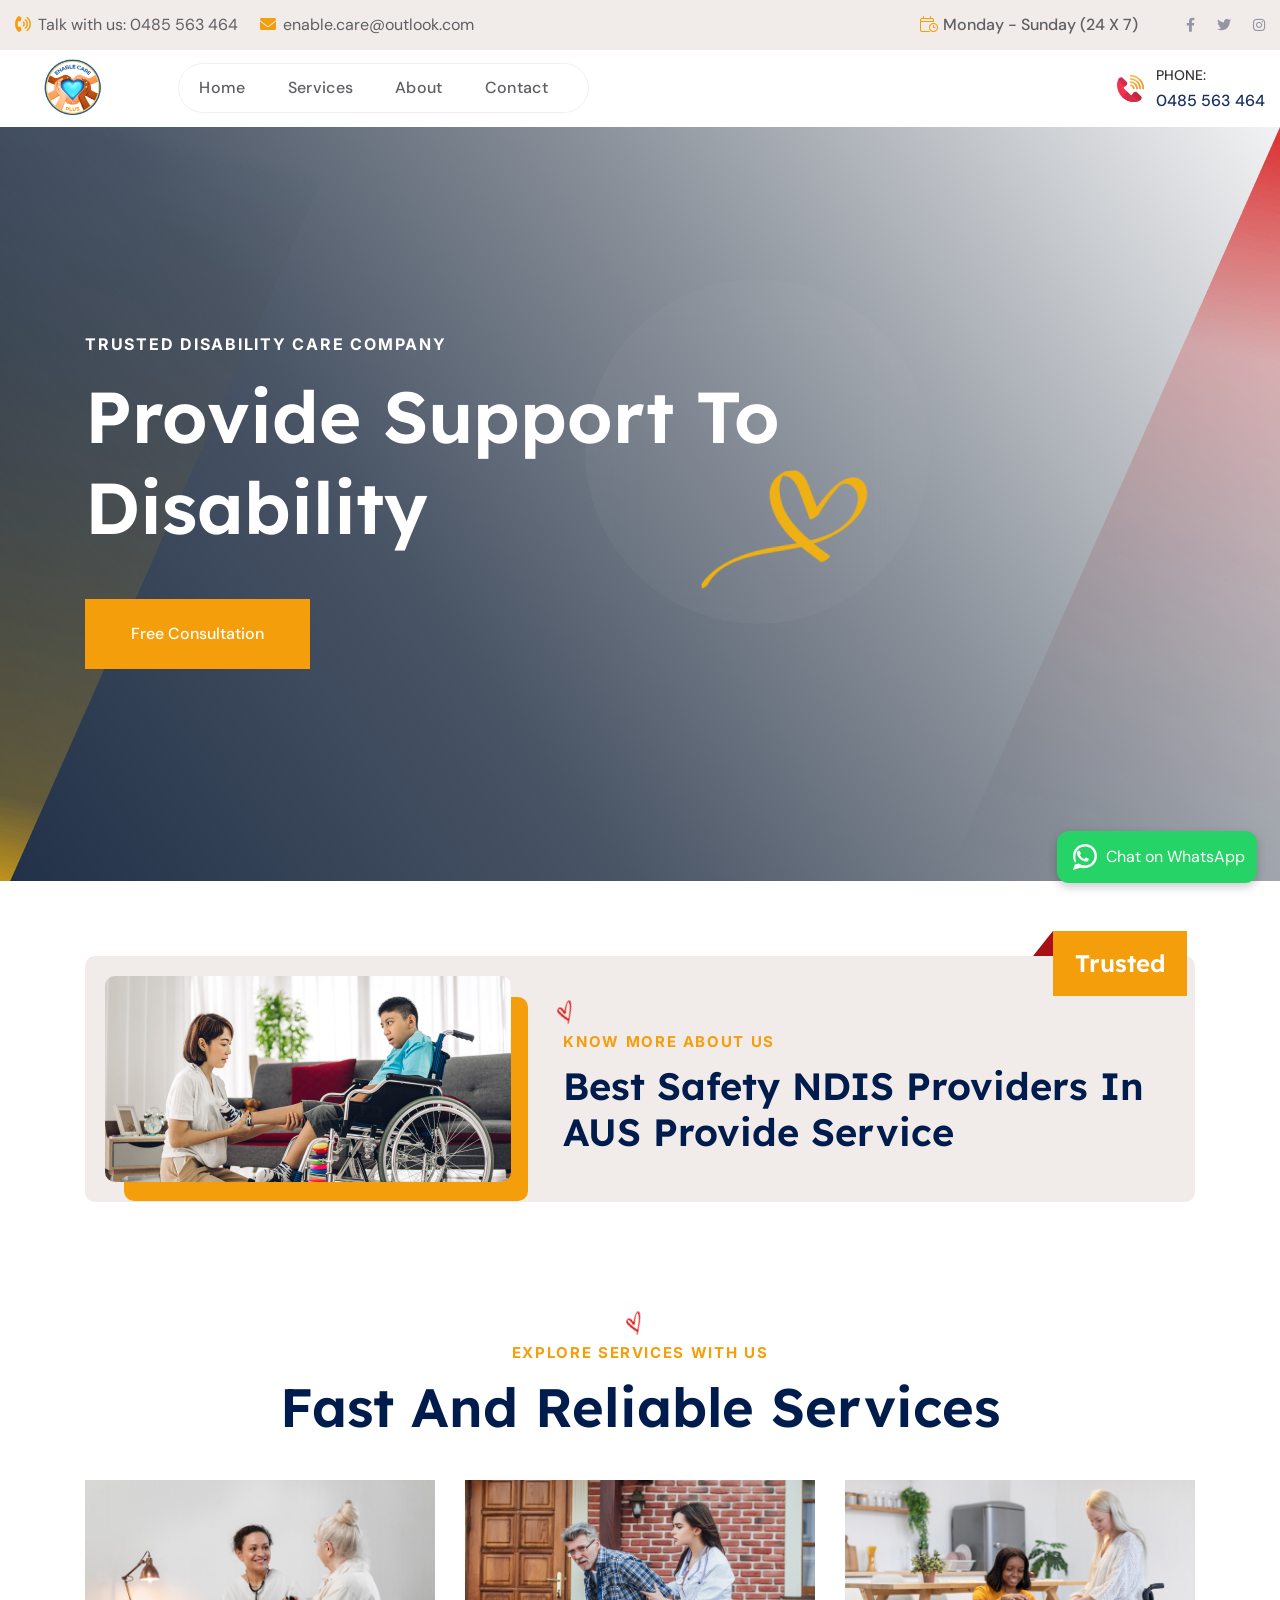
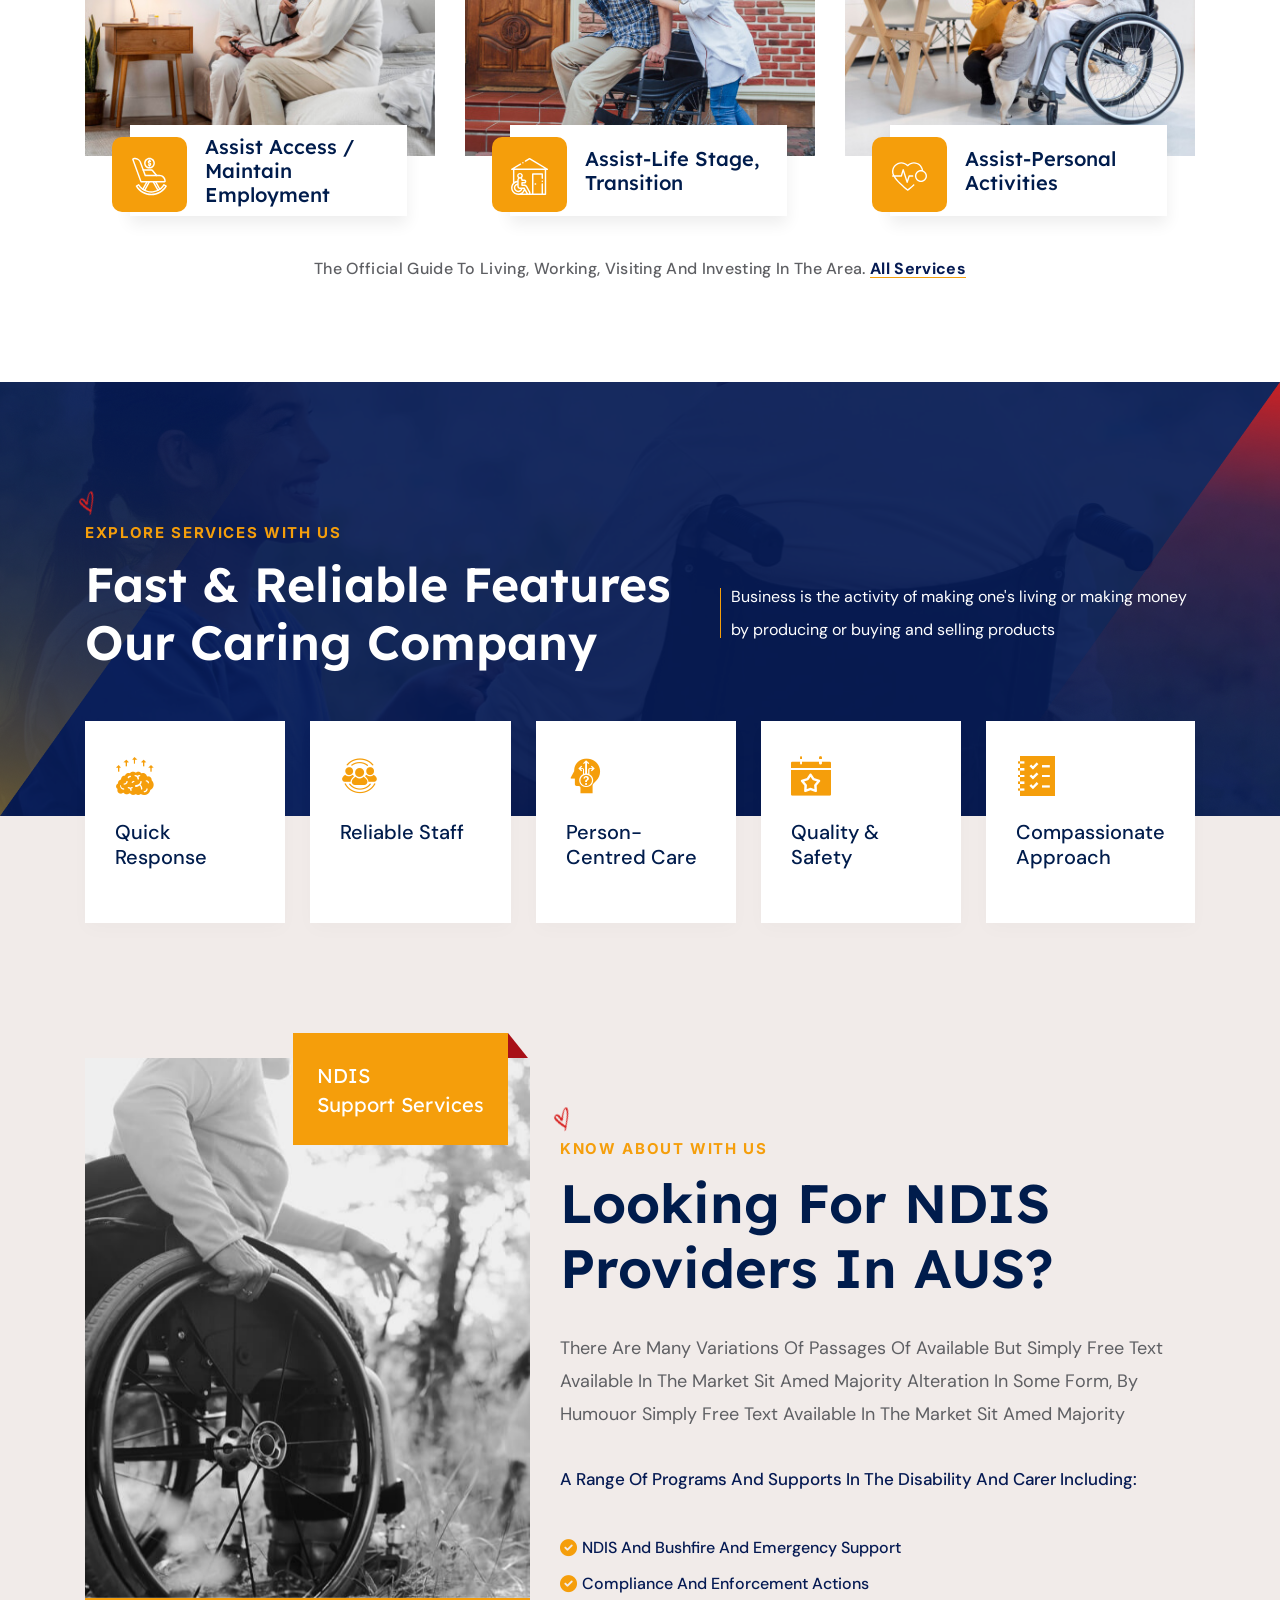
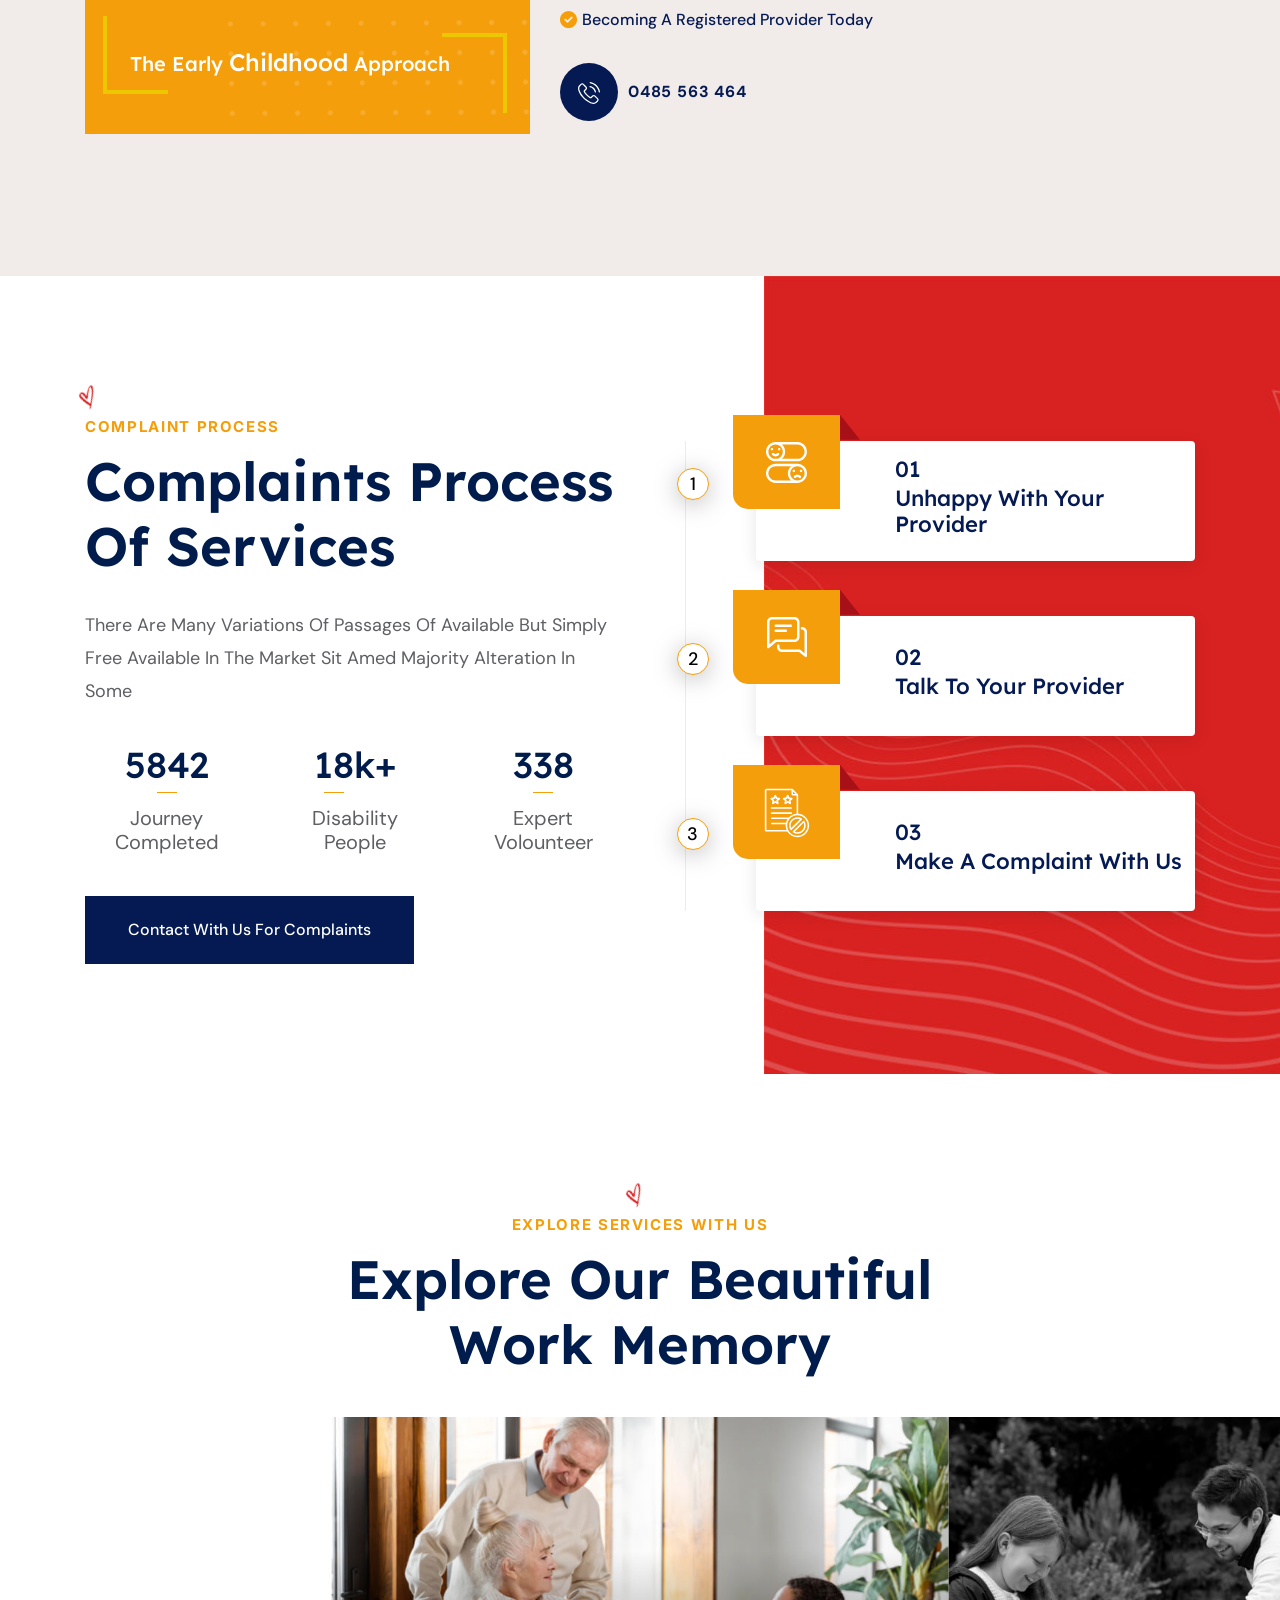
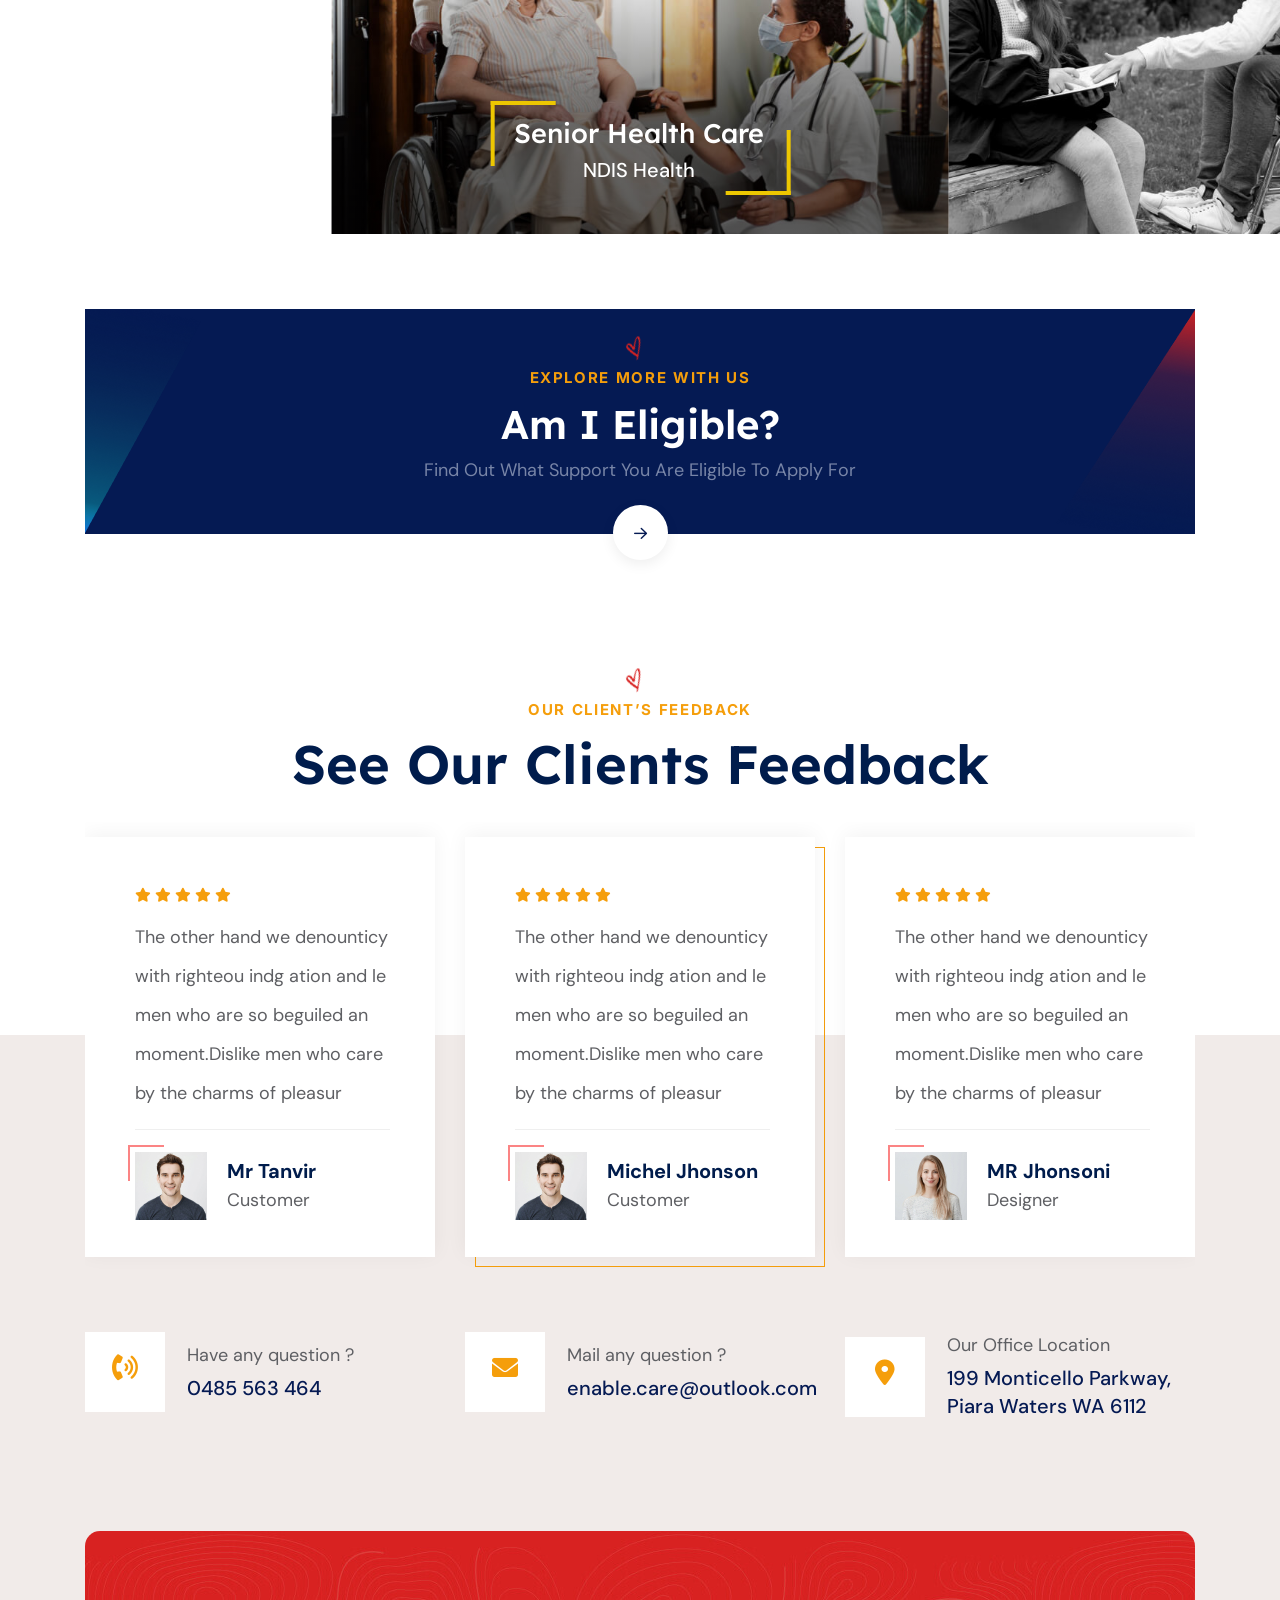
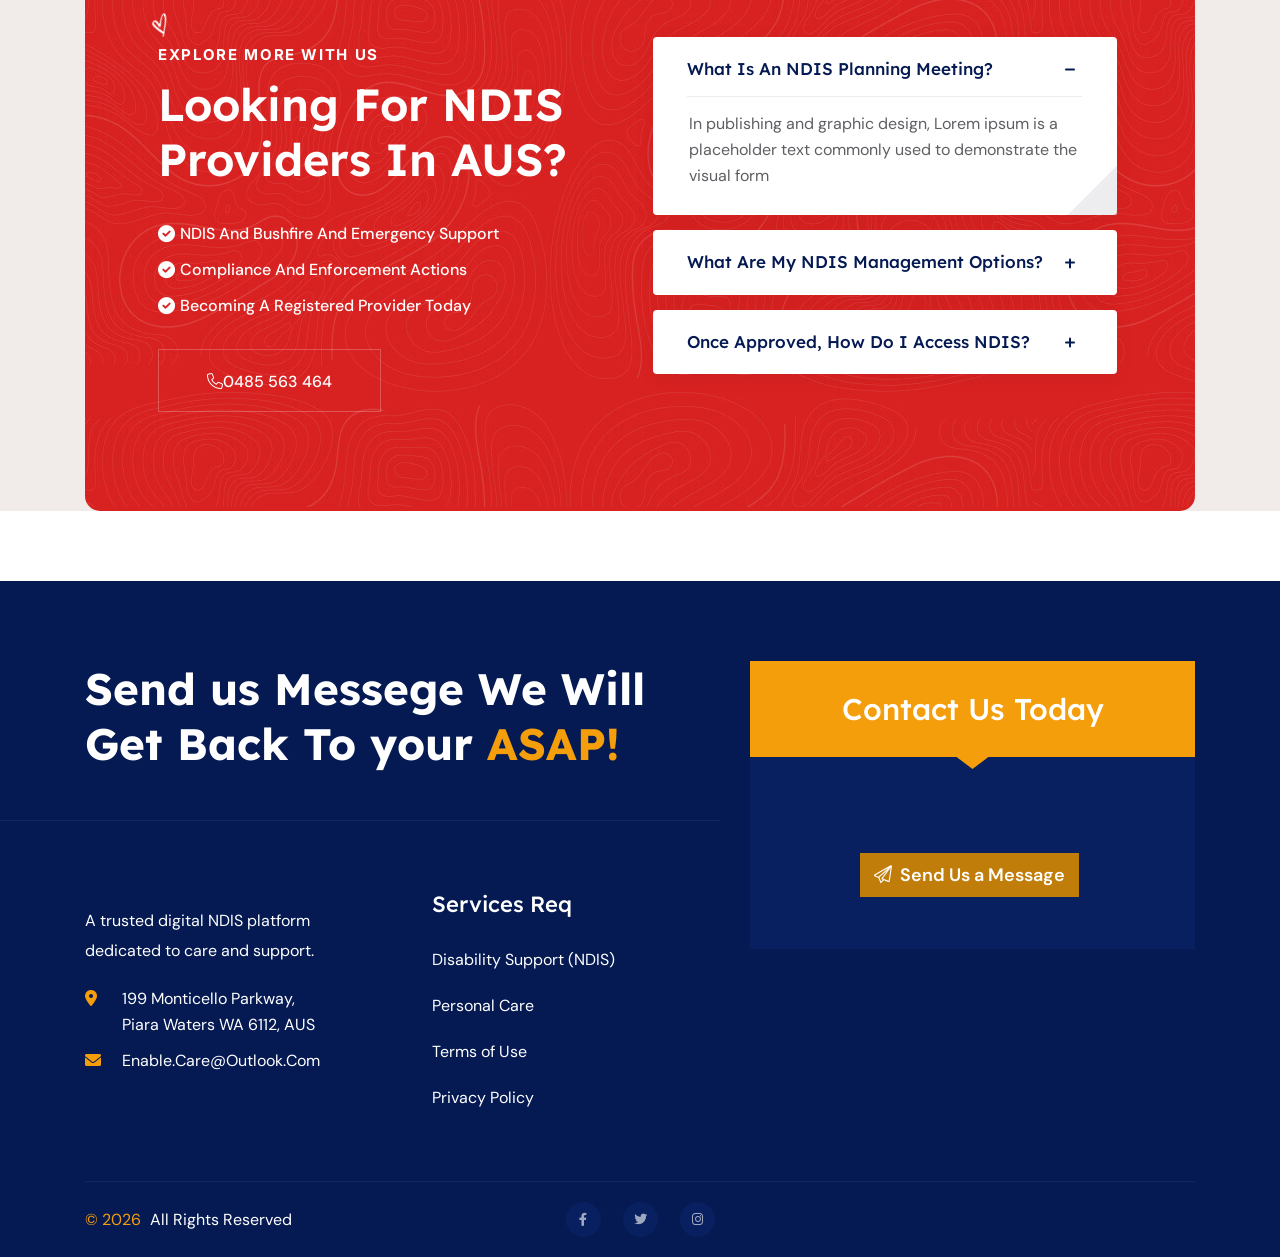
==== index.html @ 8ab4ff0f "files GitHub save/publish first upload" ====
<!DOCTYPE html>
<html class="no-js" lang="zxx">

<head>
   <meta charset="utf-8">
   <meta http-equiv="x-ua-compatible" content="ie=edge">
   <title>EnableCarePlus - NDIS Disability Services</title>
   <meta name="description" content="">
   <meta name="viewport" content="width=device-width, initial-scale=1">

   <!-- Place favicon.ico in the root directory -->
   <link rel="shortcut icon" type="image/x-icon" href="images/">

   <!-- CSS here -->
   <link rel="stylesheet" href="css/bootstrap.min.css">
   <link rel="stylesheet" href="css/animate.css">
   <link rel="stylesheet" href="css/swiper-bundle.css">
   <link rel="stylesheet" href="css/slick.css">
   <link rel="stylesheet" href="css/magnific-popup.css">
   <link rel="stylesheet" href="css/font-awesome-pro.css">
   <link rel="stylesheet" href="css/flaticon_mycollection.css">
   <link rel="stylesheet" href="css/spacing.css">
   <link rel="stylesheet" href="css/main.css">
</head>

<body>

   <!-- pre loader area start -->
   <div id="loading">
      <div id="loading-center">
         <div id="loading-center-absolute">
            <!-- loading content here -->
            <div class="tp-preloader-content">
               <div class="tp-preloader-logo">
                  <div class="tp-preloader-circle">
                     <svg width="190" height="190" viewBox="0 0 380 380" fill="none" xmlns="http://www.w3.org/2000/svg">
                        <circle stroke="#D9D9D9" cx="190" cy="190" r="180" stroke-width="6" stroke-linecap="round">
                        </circle>
                        <circle stroke="red" cx="190" cy="190" r="180" stroke-width="6" stroke-linecap="round"></circle>
                     </svg>
                  </div>
                  <img src="images/logo-refin.png" alt="" width="170px">
               </div>
               <p class="tp-preloader-subtitle">Loading...</p>
            </div>
         </div>
      </div>
   </div>
   <!-- pre loader area end -->

   <!-- back to top start -->
   <div class="back-to-top-wrapper">
      <button id="back_to_top" type="button" class="back-to-top-btn">
         <svg width="12" height="7" viewBox="0 0 12 7" fill="none" xmlns="http://www.w3.org/2000/svg">
            <path d="M11 6L6 1L1 6" stroke="currentColor" stroke-width="1.5" stroke-linecap="round"
               stroke-linejoin="round"></path>
         </svg>
      </button>
   </div>
   <a href="https://wa.me/61485563464" class="whatsapp-float" target="_blank">
      <svg xmlns="http://www.w3.org/2000/svg" viewBox="0 0 32 32" width="32" height="32">
         <path fill="#fff"
            d="M19.11 17.41c-.29-.15-1.72-.85-1.98-.95-.26-.1-.45-.15-.64.15-.19.29-.74.95-.91 1.15-.17.2-.34.22-.63.07-.29-.15-1.23-.45-2.34-1.44-.87-.78-1.45-1.74-1.62-2.03-.17-.29-.02-.45.13-.6.13-.13.29-.34.43-.51.14-.17.19-.29.29-.48.1-.2.05-.37-.02-.52-.07-.15-.64-1.55-.88-2.12-.23-.55-.47-.47-.64-.48h-.55c-.19 0-.5.07-.76.37-.26.29-1 1-1 2.44s1.03 2.83 1.18 3.02c.15.2 2.03 3.1 4.92 4.35.69.3 1.23.48 1.65.61.69.22 1.32.19 1.82.11.56-.08 1.72-.7 1.96-1.38.24-.68.24-1.26.17-1.38-.07-.12-.26-.2-.55-.34z" />
         <path fill="#fff"
            d="M16.01 3C9.38 3 4 8.38 4 15c0 2.65.86 5.1 2.33 7.09L4 29l7.08-2.31A11.93 11.93 0 0 0 16.01 27C22.63 27 28 21.62 28 15S22.63 3 16.01 3zm0 21.5c-2.14 0-4.12-.64-5.78-1.74l-.41-.26-4.2 1.37 1.37-4.09-.27-.42A9.44 9.44 0 0 1 6.5 15c0-5.24 4.27-9.5 9.51-9.5S25.5 9.76 25.5 15s-4.27 9.5-9.49 9.5z" />
      </svg> <span>Chat on WhatsApp</span>
   </a>
   <!-- back to top end -->


   <!-- header area start -->
   <header>
      <div class="tp-header-area tp-header-border">
         <div class="tp-header-top theme-bg-2 d-none d-lg-block">
            <div class="container container-large">
               <div class="row">
                  <div class="col-lg-6">
                     <div class="tp-header-top-content">
                        <span><i class="fa-solid fa-phone-volume"></i> Talk with us: <a href="tel:+61485563464">0485 563
                              464</a></span>
                        <span><i class="fa-sharp fa-solid fa-envelope"></i> <a
                              href="mailto:enable.care@outlook.com">enable.care@outlook.com</a></span>
                     </div>
                  </div>
                  <div class="col-lg-6">
                     <div class="tp-header-top-info d-flex align-items-center justify-content-xl-end">
                        <span><i class="fa-sharp fa-light fa-calendar-clock"></i> Monday - Sunday (24 X 7)</span>
                        <div class="tp-header-top-social">
                           <a href="https://www.facebook.com/share/1Cgq3Nra92/?mibextid=wwXIfr" target="_blank"><i
                                 class="fa-brands fa-facebook-f"></i></a>
                           <a href="#"><i class="fa-brands fa-twitter"></i></a>
                           <a href="#"><i class="fa-brands fa-instagram"></i></a>
                        </div>
                     </div>
                  </div>
               </div>
            </div>
         </div>
         <div id="header-sticky" class="tp-header-bottom white-bg tp-header-height">
            <div class="container container-large">
               <div class="tp-header-box">
                  <div class="row align-items-center">
                     <div class="col-xl-2 col-lg-4 col-md-3 col-8">
                        <div class="logo">
                           <a href="#home">
                              <img data-width="115" src="images/logo-refin.png" alt="">
                           </a>
                        </div>
                     </div>
                     <div class="col-xl-10 col-lg-8 col-md-9 col-4">
                        <div
                           class="tp-header-main d-flex align-items-center justify-content-xl-between justify-content-end">
                           <div class="main-menu d-none d-xl-block">
                              <nav id="mobile-menu" class="tp-main-menu-content">
                                 <ul>
                                    <li class="has-dropdown tp-header-box"><a href="#home">Home</a>
                                    </li>
                                    <li class="has-dropdown">
                                       <a href="service-details.html">Services</a>
                                    </li>
                                    <li class="has-dropdown">
                                       <a href="#about-section">About</a>
                                    </li>
                                    <li><a href="contact.html">Contact</a></li>
                                 </ul>
                              </nav>
                           </div>
                           <div class="d-none d-md-block">
                              <div class="tp-header-right d-flex align-items-center justify-content-end">
                                 <div class="tp-header-call d-flex align-items-center">
                                    <div class="tp-header-call-icon">
                                       <span><img src="images/phone-2.svg" alt=""></span>
                                    </div>
                                    <div class="tp-header-call-content">
                                       <span>Phone:</span>
                                       <a href="tel:+61485563464">0485 563 464</a>
                                    </div>
                                 </div>
                              </div>
                           </div>
                           <div class="offcanvas-btn d-xl-none ml-30">
                              <button class="offcanvas-open-btn"><i class="fa-solid fa-bars"></i></button>
                           </div>
                        </div>
                     </div>
                  </div>
               </div>
            </div>
         </div>
      </div>
   </header>
   <!-- header area end -->

   <!-- offcanvas area start -->
   <div class="offcanvas__area">
      <div class="offcanvas__wrapper">
         <div class="offcanvas__close">
            <button class="offcanvas__close-btn offcanvas-close-btn">
               <svg width="12" height="12" viewBox="0 0 12 12" fill="none" xmlns="http://www.w3.org/2000/svg">
                  <path d="M11 1L1 11" stroke="currentColor" stroke-width="1.5" stroke-linecap="round"
                     stroke-linejoin="round"></path>
                  <path d="M1 1L11 11" stroke="currentColor" stroke-width="1.5" stroke-linecap="round"
                     stroke-linejoin="round"></path>
               </svg>
            </button>
         </div>
         <div class="offcanvas__content">
            <div class="offcanvas__top mb-70 d-flex justify-content-between align-items-center">
               <div class="offcanvas__logo logo">
                  <a href="index.html">
                     <img src="images/logo.png" alt="logo">
                  </a>
               </div>
            </div>
            <div class="tp-main-menu-mobile"></div>
            <div class="offcanvas__btn">
               <a href="contact.html" class="tp-btn">Getting Started <i class="fa-regular fa-chevron-right"></i></a>
            </div>
            <div class="side-info-contact">
               <span>we are here</span>
               <p>1489 Langley Ave <br> Grand Forks Afb, North.</p>
            </div>
            <div class="side-info-social">
               <a href="https://www.facebook.com/share/1Cgq3Nra92/?mibextid=wwXIfr" target="_blank"><i
                     class="fa-brands fa-facebook-f"></i></a>
               <a href="#"><i class="fa-brands fa-twitter"></i></a>
               <a href="#"><i class="fa-brands fa-instagram"></i></a>
            </div>
         </div>
      </div>
   </div>
   <div class="body-overlay"></div>
   <!-- offcanvas area end -->


   <main>

      <!-- slider area start -->
      <section class="slider-area" id="home">
         <div class="swiper-container">
            <div class="tp-slider-active">
               <div class="swiper-wrapper">
                  <div class="swiper-slide tp-slider-item">
                     <div class="tp-slider-bg" data-background="assets/img/slider/slider-bg-1.jpg"></div>
                     <div class="container">
                        <div class="row">
                           <div class="col-xxl-7 col-xl-9">
                              <div class="tp-slider-wrap">
                                 <span class="tp-slider-sub-title">Trusted Disability Care company</span>
                                 <h4 class="tp-slider-title">Provide support to disability</h4>
                                 <div class="tp-slider-btn">
                                    <a class="tp-btn-2" href="contact.html">Free Consultation</a>
                                 </div>
                                 <div class="tp-slider-shape-blur"></div>
                                 <div class="tp-slider-shape-3">
                                    <img src="images/slider-1-shape-1.png" alt="">
                                 </div>
                              </div>
                           </div>
                        </div>
                     </div>
                     <div class="tp-slider-shape">
                        <div class="tp-slider-shape-1"><img src="images/slider-shape-1.png" alt="shape"></div>
                        <div class="tp-slider-shape-2"><img src="images/slider-shape-2.png" alt="shape"></div>
                     </div>
                  </div>
                  <div class="swiper-slide tp-slider-item">
                     <div class="tp-slider-bg" data-background="assets/img/slider/slider-bg-2.jpg"></div>
                     <div class="container">
                        <div class="row">
                           <div class="col-xxl-7 col-xl-9">
                              <div class="tp-slider-wrap">
                                 <span class="tp-slider-sub-title">Trusted Disability Care company</span>
                                 <h4 class="tp-slider-title">Empower People with Disability</h4>
                                 <div class="tp-slider-btn">
                                    <a class="tp-btn-2" href="contact.html">Free Consultation</a>
                                 </div>
                                 <div class="tp-slider-shape-blur"></div>
                                 <div class="tp-slider-shape-3">
                                    <img src="images/slider-1-shape-1.png" alt="">
                                 </div>
                              </div>
                           </div>
                        </div>
                     </div>
                     <div class="tp-slider-shape">
                        <div class="tp-slider-shape-1"><img src="images/slider-shape-1.png" alt="shape"></div>
                        <div class="tp-slider-shape-2"><img src="images/slider-shape-2.png" alt="shape"></div>
                     </div>
                  </div>
                  <div class="swiper-slide tp-slider-item">
                     <div class="tp-slider-bg" data-background="assets/img/slider/slider-bg-3.jpg"></div>
                     <div class="container">
                        <div class="row">
                           <div class="col-xxl-7 col-xl-9">
                              <div class="tp-slider-wrap">
                                 <span class="tp-slider-sub-title">Trusted Disability Care company</span>
                                 <h4 class="tp-slider-title">Build inclusive community</h4>
                                 <div class="tp-slider-btn">
                                    <a class="tp-btn-2" href="contact.html">Free Consultation</a>
                                 </div>
                                 <div class="tp-slider-shape-blur"></div>
                                 <div class="tp-slider-shape-3">
                                    <img src="images/slider-1-shape-1.png" alt="">
                                 </div>
                              </div>
                           </div>
                        </div>
                     </div>
                     <div class="tp-slider-shape">
                        <div class="tp-slider-shape-1"><img src="images/slider-shape-1.png" alt="shape"></div>
                        <div class="tp-slider-shape-2"><img src="images/slider-shape-2.png" alt="shape"></div>
                     </div>
                  </div>
               </div>
            </div>
         </div>
      </section>
      <!-- slider area end -->

      <!-- intro-area-start -->
      <section class="intro-area pt-75">
         <div class="container">
            <div class="tp-intro-bg">
               <div class="row align-items-center">
                  <div class="col-lg-5">
                     <div class="tp-intro-thumb">
                        <img src="images/video-thumb-1.jpg" alt="video-thumb">
                        <span></span>
                     </div>
                  </div>
                  <div class="col-lg-7">
                     <div class="tp-intro-wrap">
                        <div class="tp-section fs-38">
                           <span><img src="images/section-shape-1.svg" alt=""></span>
                           <h5 class="tp-section-subtitle">Know More about us</h5>
                           <h3 class="tp-section-title">Best Safety NDIS Providers in AUS provide service</h3>
                        </div>
                     </div>
                  </div>
               </div>
               <div class="tp-intro-child">
                  <!-- <h5 class="tp-intro-child-count">
                        <span data-purecounter-duration="1" data-purecounter-end="1" class="purecounter"></span>K+
                     </h5> -->
                  <p>Trusted</p>
               </div>
            </div>
         </div>
      </section>
      <!-- intro-area-end -->

      <!-- services-area-start -->
      <section class="services-area pt-110">
         <div class="container">
            <div class="row">
               <div class="col-lg-12">
                  <div class="tp-section text-center mb-40">
                     <span><img src="images/section-shape-1.svg" alt=""></span>
                     <h5 class="tp-section-subtitle">explore services with us</h5>
                     <h3 class="tp-section-title">Fast and reliable services</h3>
                  </div>
               </div>
            </div>
            <div class="row">
               <div class="col-lg-4 col-md-6">
                  <div class="tp-services-item mb-40">
                     <div class="tp-services-thumb">
                        <img src="images/services-thumb-1.jpg" alt="">
                     </div>
                     <div class="tp-services-info-hover d-flex">
                        <div class="tp-services-icon">
                           <span><img src="images/services-icon-1.svg" alt="services-icon"></span>
                        </div>
                        <div class="tp-services-content">
                           <h5 class="tp-services-title"><a href="service-details.html">Assist Access / Maintain
                                 Employment</a></h5>
                           <p>We support participants in preparing for, finding, and maintaining employment.</p>
                           <a class="tp-services-btn" href="service-details.html">Explore More <i
                                 class="fa-regular fa-arrow-right-long"></i></a>
                        </div>
                     </div>
                     <div class="tp-services-info d-flex align-items-center">
                        <div class="tp-services-icon">
                           <span><img src="images/services-icon-1.svg" alt="services-icon"></span>
                        </div>
                        <h5 class="tp-services-title"><a href="service-details.html">Assist Access / Maintain
                              Employment</a></h5>
                     </div>
                  </div>
               </div>
               <div class="col-lg-4 col-md-6">
                  <div class="tp-services-item mb-40">
                     <div class="tp-services-thumb">
                        <img src="images/services-thumb-2.jpg" alt="">
                     </div>
                     <div class="tp-services-info d-flex align-items-center">
                        <div class="tp-services-icon">
                           <span><img src="images/services-icon-2.svg" alt="services-icon"></span>
                        </div>
                        <h5 class="tp-services-title"><a href="service-details.html">Assist-Life Stage, Transition</a>
                        </h5>
                     </div>
                     <div class="tp-services-info-hover d-flex">
                        <div class="tp-services-icon">
                           <span><img src="images/services-icon-2.svg" alt="services-icon"></span>
                        </div>
                        <div class="tp-services-content">
                           <h5 class="tp-services-title"><a href="service-details.html">Assist-Life Stage,
                                 Transition</a></h5>
                           <p>We provide guidance and practical assistance during major life transitions.</p>
                           <a class="tp-services-btn" href="service-details.html">Explore More <i
                                 class="fa-regular fa-arrow-right-long"></i></a>
                        </div>
                     </div>
                  </div>
               </div>
               <div class="col-lg-4 col-md-6">
                  <div class="tp-services-item mb-40">
                     <div class="tp-services-thumb">
                        <img src="images/services-thumb-3.jpg" alt="">
                     </div>
                     <div class="tp-services-info d-flex align-items-center">
                        <div class="tp-services-icon">
                           <span><img src="images/services-icon-3.svg" alt="services-icon"></span>
                        </div>
                        <h5 class="tp-services-title"><a href="service-details.html">Assist-Personal Activities</a></h5>
                     </div>
                     <div class="tp-services-info-hover d-flex">
                        <div class="tp-services-icon">
                           <span><img src="images/services-icon-3.svg" alt="services-icon"></span>
                        </div>
                        <div class="tp-services-content">
                           <h5 class="tp-services-title"><a href="service-details.html">Assist-Personal Activities</a>
                           </h5>
                           <p>Our team supports daily personal care needs including hygiene, mobility, dressing</p>
                           <a class="tp-services-btn" href="service-details.html">Explore More <i
                                 class="fa-regular fa-arrow-right-long"></i></a>
                        </div>
                     </div>
                  </div>
               </div>
            </div>
            <div class="row">
               <div class="col-lg-12">
                  <div class="tp-services-all text-center pt-60">
                     <span>The official guide to living, Working, visiting and investing in the area. <a
                           href="service-details.html"> All Services</a></span>
                  </div>
               </div>
            </div>
         </div>
      </section>
      <!-- services-area-end -->

      <!-- feature-area-start -->
      <section class="feature-area tp-feature-bg mt-100" data-background="assets/img/bg/feature-bg-1.jpg">
         <div class="container">
            <div class="row align-items-center">
               <div class="col-lg-7">
                  <div class="tp-section fs-48">
                     <span><img src="images/section-shape-1.svg" alt=""></span>
                     <h5 class="tp-section-subtitle">explore services with us</h5>
                     <h3 class="tp-section-title">Fast & reliable Features Our Caring Company</h3>
                  </div>
               </div>
               <div class="col-lg-5">
                  <div class="tp-section fs-48">
                     <p>Business is the activity of making one's living or making money by producing or buying and
                        selling products</p>
                  </div>
               </div>
            </div>
         </div>
         <div class="tp-feature-shape">
            <div class="tp-feature-shape-1"><span><img src="images/feature-shape-1.png" alt="feature-shape"></span>
            </div>
            <div class="tp-feature-shape-2"><span><img src="images/feature-shape-2.png" alt="feature-shape"></span>
            </div>
         </div>
      </section>
      <!-- feature-area-end -->

      <!-- services-area-start -->
      <section class="services-area theme-bg-2">
         <div class="container">
            <div class="row">
               <div class="col-lg-12">
                  <div class="tp-services-wrap">
                     <div class="tp-services-item-box mb-30">
                        <div class="tp-services-item-box-icon">
                           <span><i class="flaticon-intelligence"></i></span>
                        </div>
                        <h4 class="tp-services-item-box-title"><a href="service-details.html">Quick Response</a></h4>
                        <div class="tp-services-item-box-content">
                           <p>We provide timely support without delays.</p>
                           <a href="service-details.html" class="services-link-btn">Learn More <i
                                 class="fa-regular fa-arrow-right-long"></i></a>
                        </div>
                     </div>
                     <div class="tp-services-item-box mb-30">
                        <div class="tp-services-item-box-icon">
                           <span><i class="flaticon-community"></i></span>
                        </div>
                        <h4 class="tp-services-item-box-title"><a href="service-details.html">Reliable Staff </a></h4>
                        <div class="tp-services-item-box-content">
                           <p>Consistent, trained, and dependable care professionals.</p>
                           <a href="service-details.html" class="services-link-btn">Learn More <i
                                 class="fa-regular fa-arrow-right-long"></i></a>
                        </div>
                     </div>
                     <div class="tp-services-item-box mb-30">
                        <div class="tp-services-item-box-icon">
                           <span><i class="flaticon-uncertainty"></i></span>
                        </div>
                        <h4 class="tp-services-item-box-title"><a href="service-details.html">Person-Centred Care</a>
                        </h4>
                        <div class="tp-services-item-box-content">
                           <p>Support tailored to individual goals and needs.</p>
                           <a href="service-details.html" class="services-link-btn">Learn More <i
                                 class="fa-regular fa-arrow-right-long"></i></a>
                        </div>
                     </div>
                     <div class="tp-services-item-box mb-30">
                        <div class="tp-services-item-box-icon">
                           <span><i class="flaticon-star"></i></span>
                        </div>
                        <h4 class="tp-services-item-box-title"><a href="service-details.html">Quality & Safety</a></h4>
                        <div class="tp-services-item-box-content">
                           <p>We follow strict NDIS standards for safe service delivery.</p>
                           <a href="service-details.html" class="services-link-btn">Learn More <i
                                 class="fa-regular fa-arrow-right-long"></i></a>
                        </div>
                     </div>
                     <div class="tp-services-item-box mb-30">
                        <div class="tp-services-item-box-icon">
                           <span><i class="flaticon-planning"></i></span>
                        </div>
                        <h4 class="tp-services-item-box-title"><a href="service-details.html">Compassionate Approach</a>
                        </h4>
                        <div class="tp-services-item-box-content">
                           <p>Respectful, caring, and supportive at every step.</p>
                           <a href="service-details.html" class="services-link-btn">Learn More <i
                                 class="fa-regular fa-arrow-right-long"></i></a>
                        </div>
                     </div>
                  </div>
               </div>
            </div>
         </div>
      </section>
      <!-- services-area-end -->

      <!-- about-area-start -->
      <section class="about-area theme-bg-2 pt-105 pb-85" id="about-section">
         <div class="container">
            <div class="row">
               <div class="col-xl-5 col-lg-6">
                  <div class="tp-about-wrap mr-30 mb-50">
                     <div class="tp-about-thumb">
                        <img src="images/about-thumb-1.jpg" alt="">
                     </div>
                     <!-- <div class="tp-about-since text-center">
                           <span>Supporting You</span>
                           <p>NDIS Support Approach</p>
                        </div> -->
                     <div class="tp-about-counter tp-intro-child">
                        <!-- <h5 class="tp-intro-child-count">
                              <span data-purecounter-duration="1" data-purecounter-end="20" class="purecounter"></span>K+
                           </h5> -->
                        <p>NDIS <br> Support Services</p>
                     </div>
                     <div class="tp-about-approch">
                        <h4 class="tp-about-approch-title">The early <span>childhood</span> approach</h4>
                        <span class="tp-line-1"></span>
                        <span class="tp-line-2"></span>
                        <div class="tp-about-approch-dot">
                           <img src="images/about-dot-shape.png" alt="">
                        </div>
                     </div>
                  </div>
               </div>
               <div class="col-xl-7 col-lg-6">
                  <div class="tp-about-wrapper ml-65 mt-20 mb-50">
                     <div class="tp-section mb-35">
                        <span><img src="images/section-shape-1.svg" alt=""></span>
                        <h5 class="tp-section-subtitle">Know About with us</h5>
                        <h3 class="tp-section-title pb-30">Looking for NDIS Providers in AUS?</h3>
                        <p>There are many variations of passages of available but simply free text available in the
                           market sit amed majority alteration in some form, by humouor simply free text available in
                           the market sit amed majority</p>
                     </div>
                     <div class="tp-about-list mb-30">
                        <span class="tp-about-list-title">a range of programs and supports in the disability and carer
                           including:</span>
                        <ul>
                           <li><i class="fa-solid fa-circle-check"></i> NDIS and bushfire and emergency support</li>
                           <li><i class="fa-solid fa-circle-check"></i> Compliance and Enforcement actions</li>
                           <li><i class="fa-solid fa-circle-check"></i> Becoming a registered provider Today</li>
                        </ul>
                     </div>
                     <div class="tp-about-contact d-flex align-items-center">
                        <div class="tp-about-contact-call mr-60 mb-20">
                           <span><img src="images/phone.svg" alt="phone-icon"></span>
                           <a href="tel:+61485563464"> 0485 563 464</a>
                        </div>
                     </div>
                  </div>
               </div>
            </div>
         </div>
      </section>
      <!-- about-area-end -->

      <!-- process-area-start -->
      <section class="tp-process-area tp-process-relative pt-110 pb-60">
         <div class="tp-process-bg" data-background="assets/img/bg/process-bg-1.jpg"></div>
         <div class="container">
            <div class="row">
               <div class="col-lg-6">
                  <div class="tp-process-wrap mb-50">
                     <div class="tp-section mb-35">
                        <span><img src="images/section-shape-1.svg" alt=""></span>
                        <h5 class="tp-section-subtitle">Complaint process</h5>
                        <h3 class="tp-section-title pb-30">Complaints Process of Services</h3>
                        <p>There are many variations of passages of available but simply free available in the market
                           sit amed majority alteration in some</p>
                     </div>
                     <div class="tp-process-counter">
                        <div class="tp-process-counter-item mb-30">
                           <h4 class="tp-process-counter-title">
                              <span data-purecounter-duration="1" data-purecounter-end="6420"
                                 class="purecounter"></span>
                              <i>Journey <br> Completed</i>
                           </h4>
                        </div>
                        <div class="tp-process-counter-item mb-30">
                           <h5 class="tp-process-counter-title">
                              <span data-purecounter-duration="1" data-purecounter-end="20"
                                 class="purecounter"></span>k+
                              <i>Disability <br> People</i>
                           </h5>
                        </div>
                        <div class="tp-process-counter-item mb-30">
                           <h5 class="tp-process-counter-title">
                              <span data-purecounter-duration="1" data-purecounter-end="380" class="purecounter"></span>
                              <i>Expert <br> Volounteer</i>
                           </h5>
                        </div>
                     </div>
                     <div class="tp-process-btn">
                        <a class="tp-btn-3" href="contact.html">Contact With Us For Complaints</a>
                     </div>
                  </div>
               </div>
               <div class="col-lg-6">
                  <div class="tp-process-wrapper ml-30 mt-55">
                     <div class="tp-process-item d-flex align-items-center mb-55">
                        <div class="tp-process-icon">
                           <img src="images/process-icon-1.svg" alt="">
                        </div>
                        <div class="tp-process-content">
                           <span>01</span>
                           <h5 class="tp-process-title">Unhappy With your provider</h5>
                        </div>
                        <div class="tp-process-count">
                           <span>1</span>
                        </div>
                     </div>
                     <div class="tp-process-item d-flex align-items-center mb-55">
                        <div class="tp-process-icon">
                           <img src="images/process-icon-2.svg" alt="">
                        </div>
                        <div class="tp-process-content">
                           <span>02</span>
                           <h5 class="tp-process-title">Talk to your provider</h5>
                        </div>
                        <div class="tp-process-count">
                           <span>2</span>
                        </div>
                     </div>
                     <div class="tp-process-item d-flex align-items-center mb-55">
                        <div class="tp-process-icon">
                           <img src="images/process-icon-3.svg" alt="">
                        </div>
                        <div class="tp-process-content">
                           <span>03</span>
                           <h5 class="tp-process-title">Make a complaint with us</h5>
                        </div>
                        <div class="tp-process-count">
                           <span>3</span>
                        </div>
                     </div>
                  </div>
               </div>
            </div>
         </div>
      </section>
      <!-- process-area-end -->

      <!-- project-area-start -->
      <section class="project-area tp-project-wrap fix">
         <div class="container">
            <div class="row">
               <div class="col-lg-12">
                  <div class="tp-section text-center mb-40">
                     <span><img src="images/section-shape-1.svg" alt=""></span>
                     <h5 class="tp-section-subtitle">explore services with us</h5>
                     <h3 class="tp-section-title">Explore Our Beautiful <br>
                        Work Memory</h3>
                  </div>
               </div>
            </div>
         </div>
         <div class="container-fluid">
            <div class="row">
               <div class="col-12">
                  <div class="tp-project-wrappper">
                     <div class="swiper-container tp-project-active">
                        <div class="swiper-wrapper">
                           <div class="swiper-slide">
                              <div class="tp-project-item">
                                 <div class="tp-project-thumb">
                                    <img src="images/project-thumb-1.jpg" alt="">
                                 </div>
                                 <div class="tp-project-details">
                                    <a href="project-details.html">View Project</a>
                                 </div>
                                 <div class="tp-project-content text-center">
                                    <div class="tp-project-title-line">
                                       <h4 class="tp-project-title"><a href="project-details.html">Senior Health
                                             Care</a></h4>
                                    </div>
                                    <span>NDIS Health</span>
                                 </div>
                              </div>
                           </div>
                           <div class="swiper-slide">
                              <div class="tp-project-item">
                                 <div class="tp-project-thumb">
                                    <img src="images/project-thumb-2.jpg" alt="">
                                 </div>
                                 <div class="tp-project-details">
                                    <a href="project-details.html">View Project</a>
                                 </div>
                                 <div class="tp-project-content text-center">
                                    <div class="tp-project-title-line">
                                       <h4 class="tp-project-title"><a href="project-details.html">Senior Health Care
                                             Respon</a></h4>
                                    </div>
                                    <span>NDIS Health</span>
                                 </div>
                              </div>
                           </div>
                           <div class="swiper-slide">
                              <div class="tp-project-item">
                                 <div class="tp-project-thumb">
                                    <img src="images/project-thumb-3.jpg" alt="">
                                 </div>
                                 <div class="tp-project-details">
                                    <a href="project-details.html">View Project</a>
                                 </div>
                                 <div class="tp-project-content text-center">
                                    <div class="tp-project-title-line">
                                       <h4 class="tp-project-title"><a href="project-details.html">Senior Health
                                             Care</a></h4>
                                    </div>
                                    <span>NDIS Health</span>
                                 </div>
                              </div>
                           </div>
                        </div>
                     </div>
                     <div class="tp-project-shape">
                        <div class="tp-project-shape-1">
                           <img src="images/project-1-shape-1.png" alt="">
                        </div>
                        <div class="tp-project-shape-2">
                           <img src="images/project-1-shape-2.png" alt="">
                        </div>
                     </div>
                  </div>
               </div>
            </div>
         </div>
      </section>
      <!-- project-area-end -->

      <!-- eligible-area-start -->
      <section class="eligible-area mt-75 ">
         <div class="container">
            <div class="row">
               <div class="col-lg-12">
                  <div class="tp-eligible-item text-center mb-40">
                     <div class="tp-section text-center fs-40">
                        <span><img src="images/section-shape-1.svg" alt=""></span>
                        <h5 class="tp-section-subtitle">explore more with us</h5>
                        <h3 class="tp-section-title pb-5">Am i Eligible?</h3>
                        <p>Find out what support you are eligible to apply for</p>
                     </div>
                     <div class="tp-eligible-btn">
                        <a href="contact.html"><i class="fa-regular fa-arrow-right"></i></a>
                     </div>
                     <div class="tp-eligible-shape">
                        <div class="tp-eligible-shape-1">
                           <img src="images/eligiable-shape-1.png" alt="">
                        </div>
                        <div class="tp-eligible-shape-2">
                           <img src="images/eligiable-shape-2.png" alt="">
                        </div>
                     </div>
                  </div>
               </div>
            </div>
         </div>
      </section>
      <!-- eligible-area-end -->

      <!-- testimonial-area-start -->
      <section class="testimonial-area tp-testimonial-bg pt-95">
         <div class="container">
            <div class="row">
               <div class="col-lg-12">
                  <div class="tp-section text-center mb-25">
                     <span><img src="images/section-shape-1.svg" alt=""></span>
                     <h5 class="tp-section-subtitle">Our Client’s Feedback</h5>
                     <h3 class="tp-section-title">See Our Clients Feedback</h3>
                  </div>
               </div>
            </div>
            <div class="row">
               <div class="col-lg-12">
                  <div class="swiper-container tp-testimonial-active">
                     <div class="swiper-wrapper">
                        <div class="swiper-slide">
                           <div class="tp-testimonial-item">
                              <div class="tp-testimonial-rating mb-10">
                                 <span><i class="fa-solid fa-star"></i></span>
                                 <span><i class="fa-solid fa-star"></i></span>
                                 <span><i class="fa-solid fa-star"></i></span>
                                 <span><i class="fa-solid fa-star"></i></span>
                                 <span><i class="fa-solid fa-star"></i></span>
                              </div>
                              <div class="tp-testimonial-content">
                                 <p>The other hand we denounticy with righteou indg ation and le men who are so beguiled
                                    an moment.Dislike men who care
                                    by the charms of pleasur</p>
                              </div>
                              <div class="tp-testimonial-avatar d-flex align-items-center">
                                 <div class="tp-testimonial-avatar-thumb">
                                    <img src="images/avater-thumb-1.jpg" alt="">
                                 </div>
                                 <div class="tp-testimonial-avatar-info">
                                    <h4 class="tp-testimonial-avatar-title">Michel Jhonson</h4>
                                    <span>Customer</span>
                                 </div>
                              </div>
                           </div>
                        </div>
                        <div class="swiper-slide">
                           <div class="tp-testimonial-item">
                              <div class="tp-testimonial-rating mb-10">
                                 <span><i class="fa-solid fa-star"></i></span>
                                 <span><i class="fa-solid fa-star"></i></span>
                                 <span><i class="fa-solid fa-star"></i></span>
                                 <span><i class="fa-solid fa-star"></i></span>
                                 <span><i class="fa-solid fa-star"></i></span>
                              </div>
                              <div class="tp-testimonial-content">
                                 <p>The other hand we denounticy with righteou indg ation and le men who are so beguiled
                                    an moment.Dislike men who care
                                    by the charms of pleasur</p>
                              </div>
                              <div class="tp-testimonial-avatar d-flex align-items-center">
                                 <div class="tp-testimonial-avatar-thumb">
                                    <img src="images/avater-thumb-2.jpg" alt="">
                                 </div>
                                 <div class="tp-testimonial-avatar-info">
                                    <h4 class="tp-testimonial-avatar-title">MR Jhonsoni</h4>
                                    <span>Designer</span>
                                 </div>
                              </div>
                           </div>
                        </div>
                        <div class="swiper-slide">
                           <div class="tp-testimonial-item">
                              <div class="tp-testimonial-rating mb-10">
                                 <span><i class="fa-solid fa-star"></i></span>
                                 <span><i class="fa-solid fa-star"></i></span>
                                 <span><i class="fa-solid fa-star"></i></span>
                                 <span><i class="fa-solid fa-star"></i></span>
                                 <span><i class="fa-solid fa-star"></i></span>
                              </div>
                              <div class="tp-testimonial-content">
                                 <p>The other hand we denounticy with righteou indg ation and le men who are so beguiled
                                    an moment.Dislike men who care
                                    by the charms of pleasur</p>
                              </div>
                              <div class="tp-testimonial-avatar d-flex align-items-center">
                                 <div class="tp-testimonial-avatar-thumb">
                                    <img src="images/avater-thumb-1.jpg" alt="">
                                 </div>
                                 <div class="tp-testimonial-avatar-info">
                                    <h4 class="tp-testimonial-avatar-title">Mr Tanvir</h4>
                                    <span>Customer</span>
                                 </div>
                              </div>
                           </div>
                        </div>
                     </div>
                  </div>
               </div>
            </div>
         </div>
      </section>
      <!-- testimonial-area-end -->

      <!-- contact-area-start -->
      <div class="contact-area pt-60 theme-bg-2 p-relative">
         <div class="container">
            <div class="row">
               <div class="col-lg-4 col-md-6">
                  <div class="tp-contact-info mb-40 d-flex align-items-center">
                     <div class="tp-contact-info-icon">
                        <i class="fa-solid fa-phone-volume"></i>
                     </div>
                     <div class="tp-contact-info-content">
                        <span>Have any question ?</span>
                        <a href="tel:+61485563464">0485 563 464</a>
                     </div>
                  </div>
               </div>
               <div class="col-lg-4 col-md-6">
                  <div class="tp-contact-info mb-40 d-flex align-items-center">
                     <div class="tp-contact-info-icon">
                        <i class="fa-sharp fa-solid fa-envelope"></i>
                     </div>
                     <div class="tp-contact-info-content">
                        <span>Mail any question ?</span>
                        <a href="mailto:enable.care@outlook.com">enable.care@outlook.com</a>
                     </div>
                  </div>
               </div>
               <div class="col-lg-4 col-md-6">
                  <div class="tp-contact-info mb-40 d-flex align-items-center">
                     <div class="tp-contact-info-icon">
                        <i class="fa-solid fa-location-dot"></i>
                     </div>
                     <div class="tp-contact-info-content">
                        <span>Our Office Location</span>
                        <a href="https://www.google.com/maps/search/?api=1&query=199+Monticello+Parkway+Piara+Waters+WA+6112"
                           target="_blank">
                           199 Monticello Parkway, Piara Waters WA 6112
                        </a>
                     </div>
                  </div>
               </div>
            </div>
         </div>
      </div>
      <!-- contact-area-end -->

      <!-- faq-area-start -->
      <section class="faq-area theme-bg-2 pt-70">
         <div class="container">
            <div class="tp-faq-bg" data-background="assets/img/bg/faq-bg-1.jpg">
               <div class="row align-items-center">
                  <div class="col-lg-6">
                     <div class="tp-faq-wrap">
                        <div class="tp-section mb-35">
                           <span><img src="images/section-shape-2.svg" alt=""></span>
                           <h5 class="tp-section-subtitle">explore more with us</h5>
                           <h3 class="tp-section-title">Looking for NDIS Providers In AUS?</h3>
                        </div>
                        <div class="tp-about-list mb-30">
                           <ul>
                              <li><i class="fa-solid fa-circle-check"></i> NDIS and bushfire and emergency support</li>
                              <li><i class="fa-solid fa-circle-check"></i> Compliance and Enforcement actions</li>
                              <li><i class="fa-solid fa-circle-check"></i> Becoming a registered provider Today</li>
                           </ul>
                        </div>
                        <div class="tp-faq-call">
                           <a href="tel:+61485563464"><i class="fa-light fa-phone"></i>0485 563 464</a>
                        </div>
                     </div>
                  </div>
                  <div class="col-lg-6">
                     <div class="tp-faq-accordion">
                        <div class="accordion" id="accordionExample">
                           <div class="accordion-item">
                              <h2 class="accordion-header">
                                 <button class="accordion-button" type="button" data-bs-toggle="collapse"
                                    data-bs-target="#collapseOne" aria-expanded="true" aria-controls="collapseOne">
                                    What Is An NDIS Planning Meeting?
                                    <span class="accordion-btn"></span>
                                 </button>
                              </h2>
                              <div id="collapseOne" class="accordion-collapse collapse show"
                                 data-bs-parent="#accordionExample">
                                 <div class="accordion-body">
                                    <p>In publishing and graphic design, Lorem ipsum is a placeholder text commonly used
                                       to demonstrate the visual form</p>
                                 </div>
                              </div>
                           </div>
                           <div class="accordion-item">
                              <h2 class="accordion-header">
                                 <button class="accordion-button collapsed" type="button" data-bs-toggle="collapse"
                                    data-bs-target="#collapseThree" aria-expanded="false" aria-controls="collapseThree">
                                    What Are My NDIS Management Options?
                                    <span class="accordion-btn"></span>
                                 </button>
                              </h2>
                              <div id="collapseThree" class="accordion-collapse collapse"
                                 data-bs-parent="#accordionExample">
                                 <div class="accordion-body">
                                    <p>In publishing and graphic design, Lorem ipsum is a placeholder text commonly used
                                       to demonstrate the visual form</p>
                                 </div>
                              </div>
                           </div>
                           <div class="accordion-item">
                              <h2 class="accordion-header">
                                 <button class="accordion-button collapsed" type="button" data-bs-toggle="collapse"
                                    data-bs-target="#collapseFour" aria-expanded="false" aria-controls="collapseFour">
                                    Once Approved, How Do I Access NDIS?
                                    <span class="accordion-btn"></span>
                                 </button>
                              </h2>
                              <div id="collapseFour" class="accordion-collapse collapse"
                                 data-bs-parent="#accordionExample">
                                 <div class="accordion-body">
                                    <p>In publishing and graphic design, Lorem ipsum is a placeholder text commonly used
                                       to demonstrate the visual form</p>
                                 </div>
                              </div>
                           </div>
                        </div>
                     </div>
                  </div>
               </div>
            </div>
         </div>
      </section>
      <!-- faq-area-end -->

      <!-- map-area-start -->
      <!-- <div class="map-area">
         <div class="tp-map-wrapper">
           <iframe src="https://docs.google.com/forms/d/e/1FAIpQLSdmFcikbDBJKuCULOqtk6lWvaW-sy4J3MZd9B8x6LgmkT27gQ/viewform?embedded=true" width="640" height="723" frameborder="0" marginheight="0" marginwidth="0">Loading…</iframe>
         </div>
      </div> -->
      <!-- map-area-end -->


   </main>

   <!-- footer-area-start -->
   <footer>
      <div class="footr-area theme-bg mt-70 pt-80">
         <div class="footer-top">
            <div class="container">
               <div class="row">
                  <div class="col-lg-7">
                     <div class="tp-footer-wrap">
                        <h2 class="tp-footer-main-title">Send us Messege We Will Get Back To your <span>ASAP!</span>
                        </h2>
                     </div>
                     <div class="tp-footer-wrapper">
                        <div class="row">
                           <div class="col-lg-5 col-md-6">
                              <div class="tp-footer-widget footer-col-1 mb-70">
                                 <div class="tp-footer-widget-logo mb-35">
                                    <!-- <a href="index.html"><img src="images/logo-refin.png" alt="fw-logo"></a> -->
                                 </div>
                                 <div class="tp-footer-widget-content">
                                    <p>A trusted digital NDIS platform dedicated to care and support.</p>
                                    <div class="tp-footer-widget-content-list">
                                       <div class="tp-footer-widget-content-list-item d-flex align-items-start mb-10">
                                          <i class="fa-solid fa-location-dot"></i> <a target="_blank" href="">199
                                             Monticello Parkway, Piara Waters WA 6112, AUS </a>
                                       </div>
                                       <div class="tp-footer-widget-content-list-item d-flex align-items-start">
                                          <i class="fa-solid fa-envelope"></i> <a
                                             href="mailto:enable.care@outlook.com">enable.care@outlook.com</a>
                                       </div>
                                    </div>
                                 </div>
                              </div>
                           </div>
                           <div class="offset-lg-1 col-lg-6 col-md-6">
                              <div class="tp-footer-widget tp-footer-col-2 mb-70">
                                 <h4 class="tp-footer-widget-title mb-30">Services Req</h4>
                                 <div class="tp-footer-widget-link">
                                    <ul>
                                       <li><a href="service-details.html">Disability Support (NDIS)</a></li>
                                       <li><a href="service-details.html">Personal Care</a>
                                       </li>
                                       <li> <a href="terms.html">Terms of Use</a>
                                       </li>
                                       <li> <a href="policy.html">Privacy Policy</a>
                                       </li>
                                    </ul>
                                 </div>
                              </div>
                           </div>
                        </div>
                     </div>
                  </div>
                  <div class="col-lg-5">
                     <div class="tp-getin">
                        <h5 class="tp-getin-title mb-55">Contact us Today</h5>
                        <div class="tp-getin-form">
                           <a href="https://docs.google.com/forms/d/e/1FAIpQLSfui6cm1G4R8M8jNyvYD8S-ahi2fAx49BvmcsS6VwcWmU_iIQ/viewform?usp=publish-editor" width="445" height="541" frameborder="0" marginheight="0" marginwidth="0" target="_blank" class="send-enquiry">
  <i class="fa-light fa-paper-plane"></i>&nbsp;  Send Us a Message
</a>
                           <!-- <button target="_blank">
                              <iframe src="https://docs.google.com/forms/d/e/1FAIpQLSdmFcikbDBJKuCULOqtk6lWvaW-sy4J3MZd9B8x6LgmkT27gQ/viewform?embedded=true" width="445" height="541" frameborder="0" marginheight="0" marginwidth="0">Loading…</iframe>
                           </button> -->
                           <!-- <form id="contactForm" action="https://formspree.io/f/{form_id}" method="post">
                              <div class="tp-getin-form-input mb-40">
                                 <span> <i class="fa-light fa-user"></i></span>
                                 <input type="text" placeholder="Your Name*" name="name" required>
                              </div>
                              <div class="tp-getin-form-input mb-40">
                                 <span><i class="fa-sharp fa-light fa-envelope"></i></span>
                                 <input type="email" placeholder="Email Address*" name="email" required>
                              </div>
                              <div class="tp-getin-form-input mb-45">
                                 <span><i class="fa-light fa-pen-to-square"></i></span>
                                 <textarea name="message" placeholder="Enter Your Messege here" required></textarea>
                              </div>
                              <div class="tp-getin-form-submit">
                                 <button><i class="fa-light fa-paper-plane"></i> Get In Touch</button>
                              </div>
                           </form> -->
                           <div id="successMessage" class="success-msg">
                              ✅ Message sent successfully!
                           </div>
                        </div>
                     </div>
                  </div>
               </div>
            </div>
         </div>
         <div class="tp-footer-bottom">
            <div class="container">
               <div class="tp-footer-bottom-wrap">
                  <div class="row align-items-center">
                     <div class="col-lg-4 col-md-4">
                        <div class="tp-footer-copyright text-center text-md-start">
                           <p><span>© 2026</span><a target="_blank"
                                 href="https://themeforest.net/user/hixstudio/portfolio"></a> All Rights Reserved </p>
                        </div>
                     </div>
                     <div class="col-lg-4 col-md-4">
                        <div class="tp-footer-social text-center">
                           <a href="https://www.facebook.com/share/1Cgq3Nra92/?mibextid=wwXIfr" target="_blank"><i
                                 class="fa-brands fa-facebook-f"></i></a>
                           <a href="#"><i class="fa-brands fa-twitter"></i></a>
                           <a href="#"><i class="fa-brands fa-instagram"></i></a>
                        </div>
                     </div>
                     <div class="col-lg-4 col-md-4">
                        <div class="tp-footer-terms text-center text-md-end">
                           <!-- <a href="terms.html">Terms of Use</a> 
                              <a href="policy.html">Privacy Policy</a> -->
                        </div>
                     </div>
                  </div>
               </div>
            </div>
         </div>
      </div>
   </footer>

   <!-- footer-area-end -->


   <!-- JS here -->
   <script>
      setTimeout(() => {
         document.getElementById("successMessage").style.display = "none";
      }, 3000);
   </script>

   <script>
      function doPost(e) {
  var sheet = SpreadsheetApp.getActiveSpreadsheet().getActiveSheet();
  var data = JSON.parse(e.postData.contents);

  sheet.appendRow([data.name, data.email, data.message]);

  MailApp.sendEmail({
    to: "enable.care@outlook.com",
    subject: "New Contact Form Submission",
    htmlBody: "Name: " + data.name + "<br>Email: " + data.email + "<br>Message: " + data.message
  });

  return ContentService.createTextOutput("Success");
}
   </script>
   <script src="js/jquery.js"></script>
   <script src="js/waypoints.js"></script>
   <script src="js/bootstrap.bundle.min.js"></script>
   <script src="js/meanmenu.js"></script>
   <script src="js/swiper-bundle.js"></script>
   <script src="js/slick.js"></script>
   <script src="js/range-slider.js"></script>
   <script src="js/magnific-popup.js"></script>
   <script src="js/nice-select.js"></script>
   <script src="js/purecounter.js"></script>
   <script src="js/countdown.js"></script>
   <script src="js/wow.js"></script>
   <script src="js/isotope-pkgd.js"></script>
   <script src="js/imagesloaded-pkgd.js"></script>
   <script src="js/ajax-form.js"></script>
   <script src="js/main.js"></script>

</body>

</html>
---- css/flaticon_mycollection.css ----
@font-face {
    font-family: "flaticon_mycollection";
    src: url("../fonts/flaticon_mycollection.ttf") format("truetype"),
    url("../fonts/flaticon_mycollection.woff") format("woff"),
    url("../fonts/flaticon_mycollection.woff2") format("woff2"),
    url("../fonts/flaticon_mycollection.ttf") format("ttf"),
    url("../fonts/flaticon_mycollection.eot") format("embedded-opentype"),
    url("../images/flaticon_mycollection.svg") format("svg");
}

i[class^="flaticon-"]:before, i[class*=" flaticon-"]:before {
    font-family: flaticon_mycollection !important;
    font-style: normal;
    font-weight: normal !important;
    font-variant: normal;
    text-transform: none;
    line-height: 1;
    -webkit-font-smoothing: antialiased;
    -moz-osx-font-smoothing: grayscale;
}

.flaticon-disabled:before {
    content: "\f101";
}
.flaticon-disabled-1:before {
    content: "\f102";
}
.flaticon-pulse:before {
    content: "\f103";
}
.flaticon-intelligence:before {
    content: "\f104";
}
.flaticon-star:before {
    content: "\f105";
}
.flaticon-planning:before {
    content: "\f106";
}
.flaticon-uncertainty:before {
    content: "\f107";
}
.flaticon-community:before {
    content: "\f108";
}
.flaticon-phone-call:before {
    content: "\f109";
}
.flaticon-chatting:before {
    content: "\f10a";
}
.flaticon-checklist:before {
    content: "\f10b";
}
.flaticon-phone-call-1:before {
    content: "\f10c";
}
.flaticon-messages:before {
    content: "\f10d";
}
.flaticon-pin:before {
    content: "\f10e";
}
.flaticon-question:before {
    content: "\f10f";
}
.flaticon-teamwork:before {
    content: "\f110";
}
.flaticon-love:before {
    content: "\f111";
}
.flaticon-ambulance:before {
    content: "\f112";
}
.flaticon-hospital:before {
    content: "\f113";
}
.flaticon-list:before {
    content: "\f114";
}
.flaticon-wheel-chair:before {
    content: "\f115";
}
.flaticon-physiotherapy:before {
    content: "\f116";
}
.flaticon-physiotherapy-1:before {
    content: "\f117";
}
.flaticon-health:before {
    content: "\f118";
}
.flaticon-smart-home:before {
    content: "\f119";
}
.flaticon-hospice:before {
    content: "\f11a";
}
.flaticon-location:before {
    content: "\f11b";
}
.flaticon-open-envelope:before {
    content: "\f11c";
}
.flaticon-contact:before {
    content: "\f11d";
}
.flaticon-time-left:before {
    content: "\f11e";
}
.flaticon-user:before {
    content: "\f11f";
}
.flaticon-list-1:before {
    content: "\f120";
}
.flaticon-book:before {
    content: "\f121";
}
.flaticon-heart:before {
    content: "\f122";
}
.flaticon-dumbbell:before {
    content: "\f123";
}
.flaticon-announcer:before {
    content: "\f124";
}
.flaticon-charity:before {
    content: "\f125";
}
.flaticon-home:before {
    content: "\f126";
}
.flaticon-medical-insurance:before {
    content: "\f127";
}
.flaticon-nurse:before {
    content: "\f128";
}
.flaticon-nursing-home:before {
    content: "\f129";
}
---- css/spacing.css ----
.mt-5{margin-top:5px !important}.mt-10{margin-top:10px}.mt-15{margin-top:15px}.mt-20{margin-top:20px}.mt-25{margin-top:25px}.mt-30{margin-top:30px}.mt-35{margin-top:35px}.mt-40{margin-top:40px}.mt-45{margin-top:45px}.mt-50{margin-top:50px}.mt-55{margin-top:55px}.mt-60{margin-top:60px}.mt-65{margin-top:65px}.mt-70{margin-top:70px}.mt-75{margin-top:75px}.mt-80{margin-top:80px}.mt-85{margin-top:85px}.mt-90{margin-top:90px}.mt-95{margin-top:95px}.mt-100{margin-top:100px}.mt-105{margin-top:105px}.mt-110{margin-top:110px}.mt-115{margin-top:115px}.mt-120{margin-top:120px}.mt-125{margin-top:125px}.mt-130{margin-top:130px}.mt-135{margin-top:135px}.mt-140{margin-top:140px}.mt-145{margin-top:145px}.mt-150{margin-top:150px}.mt-155{margin-top:155px}.mt-160{margin-top:160px}.mt-165{margin-top:165px}.mt-170{margin-top:170px}.mt-175{margin-top:175px}.mt-180{margin-top:180px}.mt-185{margin-top:185px}.mt-190{margin-top:190px}.mt-195{margin-top:195px}.mt-200{margin-top:200px}.mb-5{margin-bottom:5px !important}.mb-10{margin-bottom:10px}.mb-15{margin-bottom:15px}.mb-20{margin-bottom:20px}.mb-25{margin-bottom:25px}.mb-30{margin-bottom:30px}.mb-35{margin-bottom:35px}.mb-40{margin-bottom:40px}.mb-45{margin-bottom:45px}.mb-50{margin-bottom:50px}.mb-55{margin-bottom:55px}.mb-60{margin-bottom:60px}.mb-65{margin-bottom:65px}.mb-70{margin-bottom:70px}.mb-75{margin-bottom:75px}.mb-80{margin-bottom:80px}.mb-85{margin-bottom:85px}.mb-90{margin-bottom:90px}.mb-95{margin-bottom:95px}.mb-100{margin-bottom:100px}.mb-105{margin-bottom:105px}.mb-110{margin-bottom:110px}.mb-115{margin-bottom:115px}.mb-120{margin-bottom:120px}.mb-125{margin-bottom:125px}.mb-130{margin-bottom:130px}.mb-135{margin-bottom:135px}.mb-140{margin-bottom:140px}.mb-145{margin-bottom:145px}.mb-150{margin-bottom:150px}.mb-155{margin-bottom:155px}.mb-160{margin-bottom:160px}.mb-165{margin-bottom:165px}.mb-170{margin-bottom:170px}.mb-175{margin-bottom:175px}.mb-180{margin-bottom:180px}.mb-185{margin-bottom:185px}.mb-190{margin-bottom:190px}.mb-195{margin-bottom:195px}.mb-200{margin-bottom:200px}.ml-5{margin-left:5px}.ml-10{margin-left:10px}.ml-15{margin-left:15px}.ml-20{margin-left:20px}.ml-25{margin-left:25px}.ml-30{margin-left:30px}.ml-35{margin-left:35px}.ml-40{margin-left:40px}.ml-45{margin-left:45px}.ml-50{margin-left:50px}.ml-55{margin-left:55px}.ml-60{margin-left:60px}.ml-65{margin-left:65px}.ml-70{margin-left:70px}.ml-75{margin-left:75px}.ml-80{margin-left:80px}.ml-85{margin-left:85px}.ml-90{margin-left:90px}.ml-95{margin-left:95px}.ml-100{margin-left:100px}.ml-105{margin-left:105px}.ml-110{margin-left:110px}.ml-115{margin-left:115px}.ml-120{margin-left:120px}.ml-125{margin-left:125px}.ml-130{margin-left:130px}.ml-135{margin-left:135px}.ml-140{margin-left:140px}.ml-145{margin-left:145px}.ml-150{margin-left:150px}.ml-155{margin-left:155px}.ml-160{margin-left:160px}.ml-165{margin-left:165px}.ml-170{margin-left:170px}.ml-175{margin-left:175px}.ml-180{margin-left:180px}.ml-185{margin-left:185px}.ml-190{margin-left:190px}.ml-195{margin-left:195px}.ml-200{margin-left:200px}.mr-5{margin-right:5px}.mr-10{margin-right:10px}.mr-15{margin-right:15px}.mr-20{margin-right:20px}.mr-25{margin-right:25px}.mr-30{margin-right:30px}.mr-35{margin-right:35px}.mr-40{margin-right:40px}.mr-45{margin-right:45px}.mr-50{margin-right:50px}.mr-55{margin-right:55px}.mr-60{margin-right:60px}.mr-65{margin-right:65px}.mr-70{margin-right:70px}.mr-75{margin-right:75px}.mr-80{margin-right:80px}.mr-85{margin-right:85px}.mr-90{margin-right:90px}.mr-95{margin-right:95px}.mr-100{margin-right:100px}.mr-105{margin-right:105px}.mr-110{margin-right:110px}.mr-115{margin-right:115px}.mr-120{margin-right:120px}.mr-125{margin-right:125px}.mr-130{margin-right:130px}.mr-135{margin-right:135px}.mr-140{margin-right:140px}.mr-145{margin-right:145px}.mr-150{margin-right:150px}.mr-155{margin-right:155px}.mr-160{margin-right:160px}.mr-165{margin-right:165px}.mr-170{margin-right:170px}.mr-175{margin-right:175px}.mr-180{margin-right:180px}.mr-185{margin-right:185px}.mr-190{margin-right:190px}.mr-195{margin-right:195px}.mr-200{margin-right:200px}.pt-5{padding-top:5px !important}.pt-10{padding-top:10px}.pt-15{padding-top:15px}.pt-20{padding-top:20px}.pt-25{padding-top:25px}.pt-30{padding-top:30px}.pt-35{padding-top:35px}.pt-40{padding-top:40px}.pt-45{padding-top:45px}.pt-50{padding-top:50px}.pt-55{padding-top:55px}.pt-60{padding-top:60px}.pt-65{padding-top:65px}.pt-70{padding-top:70px}.pt-75{padding-top:75px}.pt-80{padding-top:80px}.pt-85{padding-top:85px}.pt-90{padding-top:90px}.pt-95{padding-top:95px}.pt-100{padding-top:100px}.pt-105{padding-top:105px}.pt-110{padding-top:110px}.pt-115{padding-top:115px}.pt-120{padding-top:120px}.pt-125{padding-top:125px}.pt-130{padding-top:130px}.pt-135{padding-top:135px}.pt-140{padding-top:140px}.pt-145{padding-top:145px}.pt-150{padding-top:150px}.pt-155{padding-top:155px}.pt-160{padding-top:160px}.pt-165{padding-top:165px}.pt-170{padding-top:170px}.pt-175{padding-top:175px}.pt-180{padding-top:180px}.pt-185{padding-top:185px}.pt-190{padding-top:190px}.pt-195{padding-top:195px}.pt-200{padding-top:200px}.pb-5{padding-bottom:5px !important}.pb-10{padding-bottom:10px}.pb-15{padding-bottom:15px}.pb-20{padding-bottom:20px}.pb-25{padding-bottom:25px}.pb-30{padding-bottom:30px}.pb-35{padding-bottom:35px}.pb-40{padding-bottom:40px}.pb-45{padding-bottom:45px}.pb-50{padding-bottom:50px}.pb-55{padding-bottom:55px}.pb-60{padding-bottom:60px}.pb-65{padding-bottom:65px}.pb-70{padding-bottom:70px}.pb-75{padding-bottom:75px}.pb-80{padding-bottom:80px}.pb-85{padding-bottom:85px}.pb-90{padding-bottom:90px}.pb-95{padding-bottom:95px}.pb-100{padding-bottom:100px}.pb-105{padding-bottom:105px}.pb-110{padding-bottom:110px}.pb-115{padding-bottom:115px}.pb-120{padding-bottom:120px}.pb-125{padding-bottom:125px}.pb-130{padding-bottom:130px}.pb-135{padding-bottom:135px}.pb-140{padding-bottom:140px}.pb-145{padding-bottom:145px}.pb-150{padding-bottom:150px}.pb-155{padding-bottom:155px}.pb-160{padding-bottom:160px}.pb-165{padding-bottom:165px}.pb-170{padding-bottom:170px}.pb-175{padding-bottom:175px}.pb-180{padding-bottom:180px}.pb-185{padding-bottom:185px}.pb-190{padding-bottom:190px}.pb-195{padding-bottom:195px}.pb-200{padding-bottom:200px}.pl-5{padding-left:5px}.pl-10{padding-left:10px}.pl-15{padding-left:15px}.pl-20{padding-left:20px}.pl-25{padding-left:25px}.pl-30{padding-left:30px}.pl-35{padding-left:35px}.pl-40{padding-left:40px}.pl-45{padding-left:45px}.pl-50{padding-left:50px}.pl-55{padding-left:55px}.pl-60{padding-left:60px}.pl-65{padding-left:65px}.pl-70{padding-left:70px}.pl-75{padding-left:75px}.pl-80{padding-left:80px}.pl-85{padding-left:85px}.pl-90{padding-left:90px}.pl-95{padding-left:95px}.pl-100{padding-left:100px}.pl-105{padding-left:105px}.pl-110{padding-left:110px}.pl-115{padding-left:115px}.pl-120{padding-left:120px}.pl-125{padding-left:125px}.pl-130{padding-left:130px}.pl-135{padding-left:135px}.pl-140{padding-left:140px}.pl-145{padding-left:145px}.pl-150{padding-left:150px}.pl-155{padding-left:155px}.pl-160{padding-left:160px}.pl-165{padding-left:165px}.pl-170{padding-left:170px}.pl-175{padding-left:175px}.pl-180{padding-left:180px}.pl-185{padding-left:185px}.pl-190{padding-left:190px}.pl-195{padding-left:195px}.pl-200{padding-left:200px}.pr-5{padding-right:5px}.pr-10{padding-right:10px}.pr-15{padding-right:15px}.pr-20{padding-right:20px}.pr-25{padding-right:25px}.pr-30{padding-right:30px}.pr-35{padding-right:35px}.pr-40{padding-right:40px}.pr-45{padding-right:45px}.pr-50{padding-right:50px}.pr-55{padding-right:55px}.pr-60{padding-right:60px}.pr-65{padding-right:65px}.pr-70{padding-right:70px}.pr-75{padding-right:75px}.pr-80{padding-right:80px}.pr-85{padding-right:85px}.pr-90{padding-right:90px}.pr-95{padding-right:95px}.pr-100{padding-right:100px}.pr-105{padding-right:105px}.pr-110{padding-right:110px}.pr-115{padding-right:115px}.pr-120{padding-right:120px}.pr-125{padding-right:125px}.pr-130{padding-right:130px}.pr-135{padding-right:135px}.pr-140{padding-right:140px}.pr-145{padding-right:145px}.pr-150{padding-right:150px}.pr-155{padding-right:155px}.pr-160{padding-right:160px}.pr-165{padding-right:165px}.pr-170{padding-right:170px}.pr-175{padding-right:175px}.pr-180{padding-right:180px}.pr-185{padding-right:185px}.pr-190{padding-right:190px}.pr-195{padding-right:195px}.pr-200{padding-right:200px}
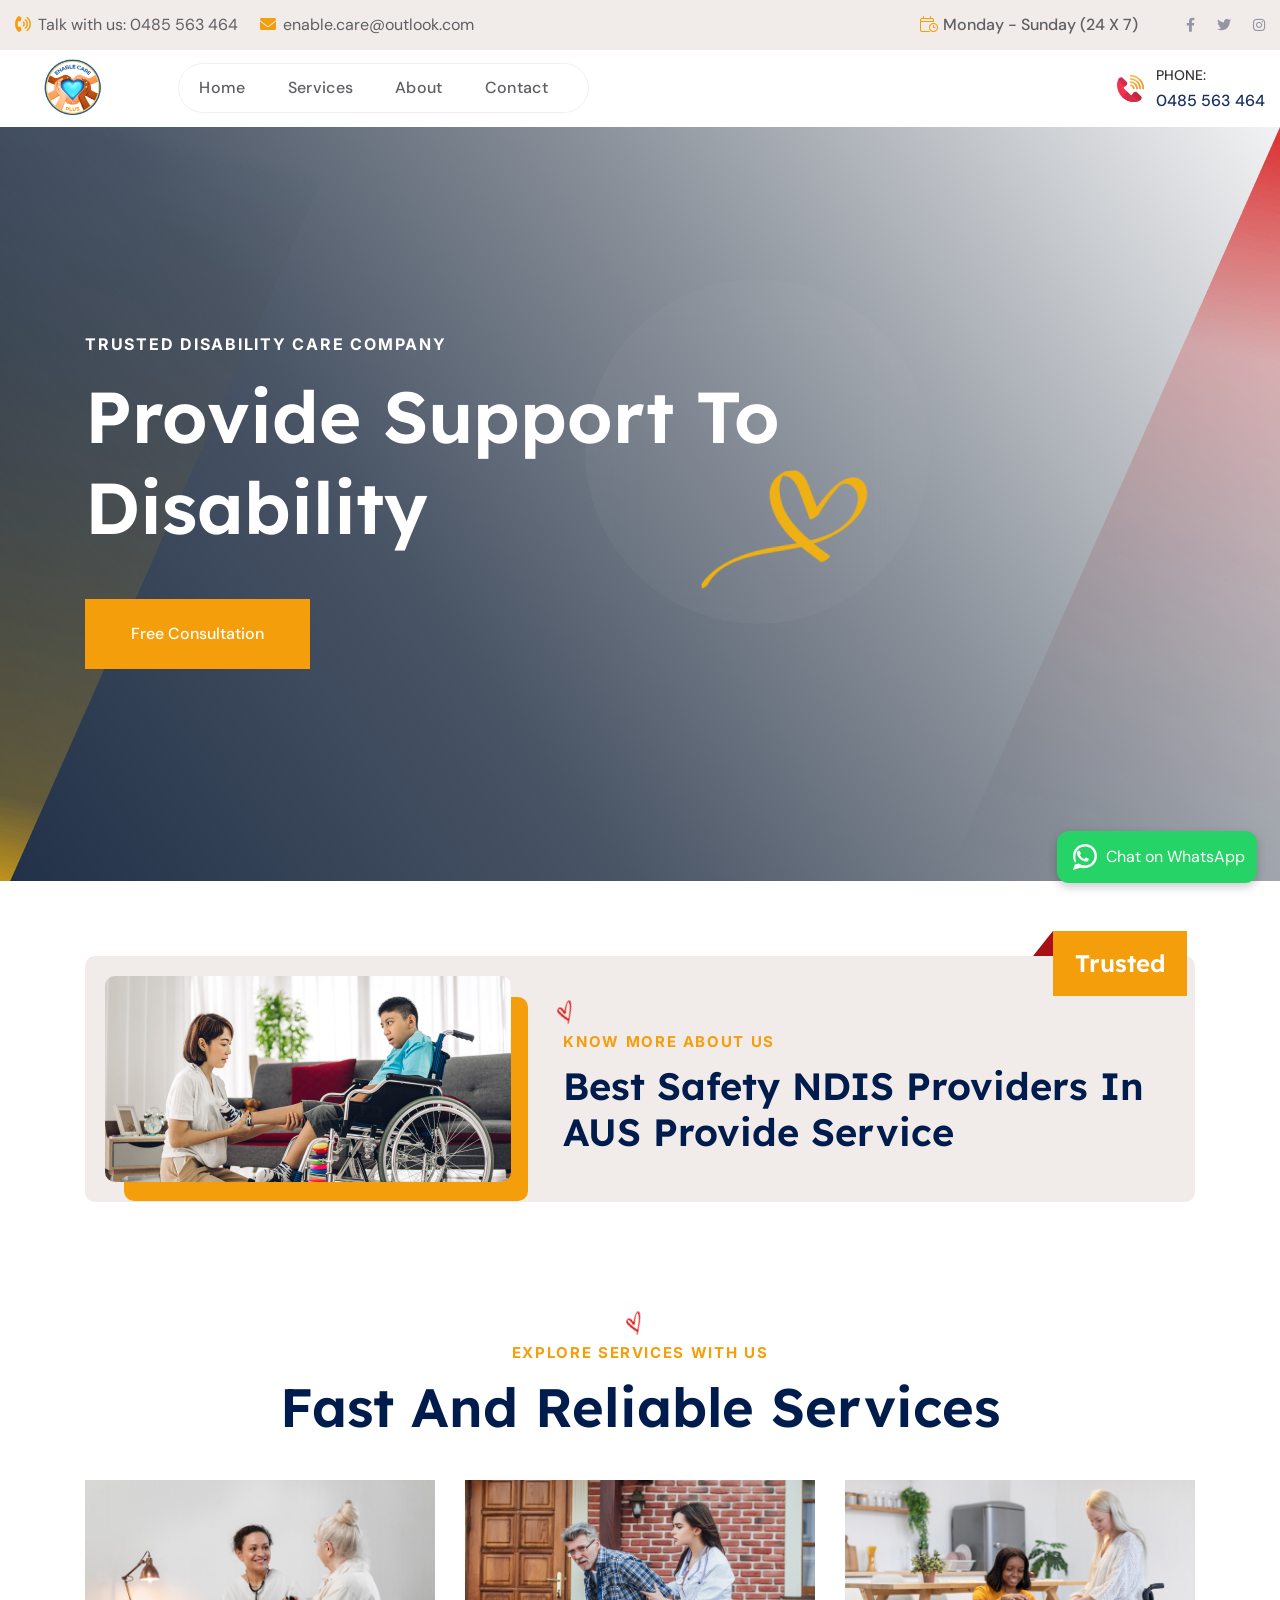
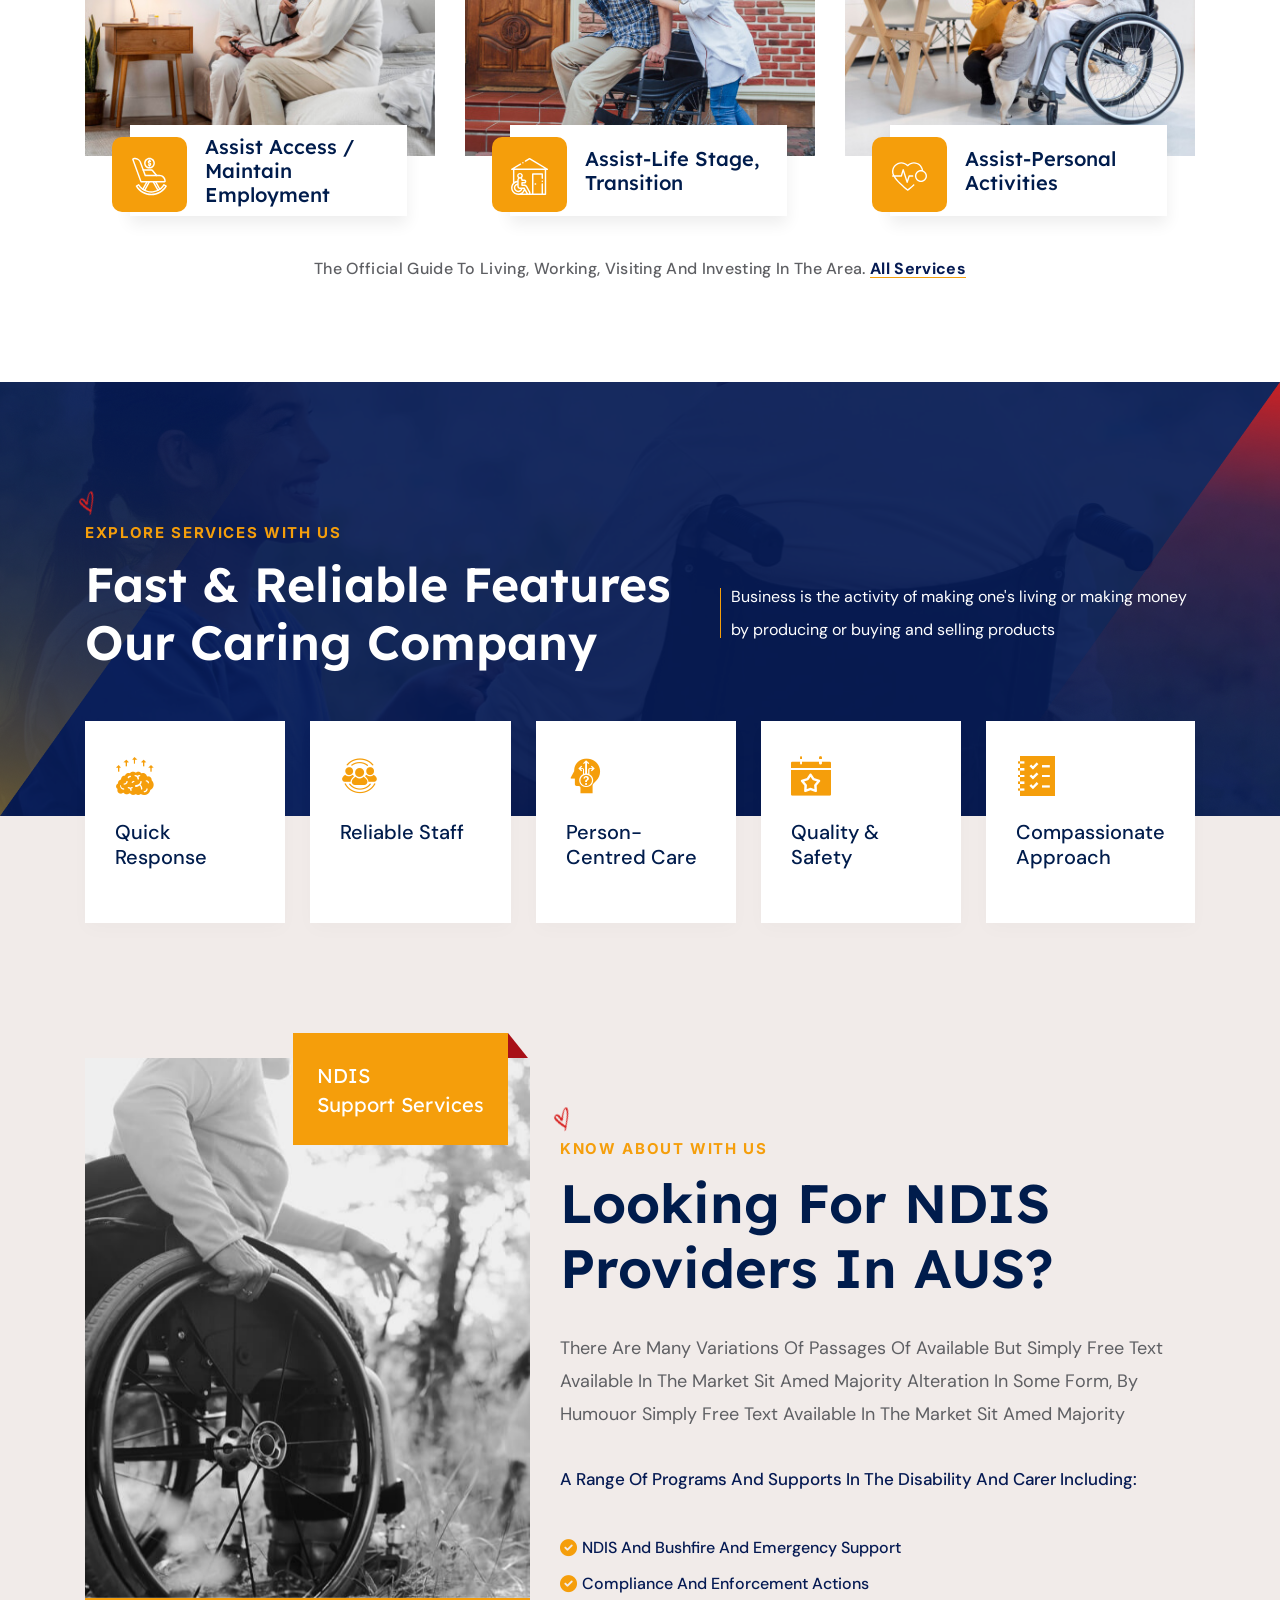
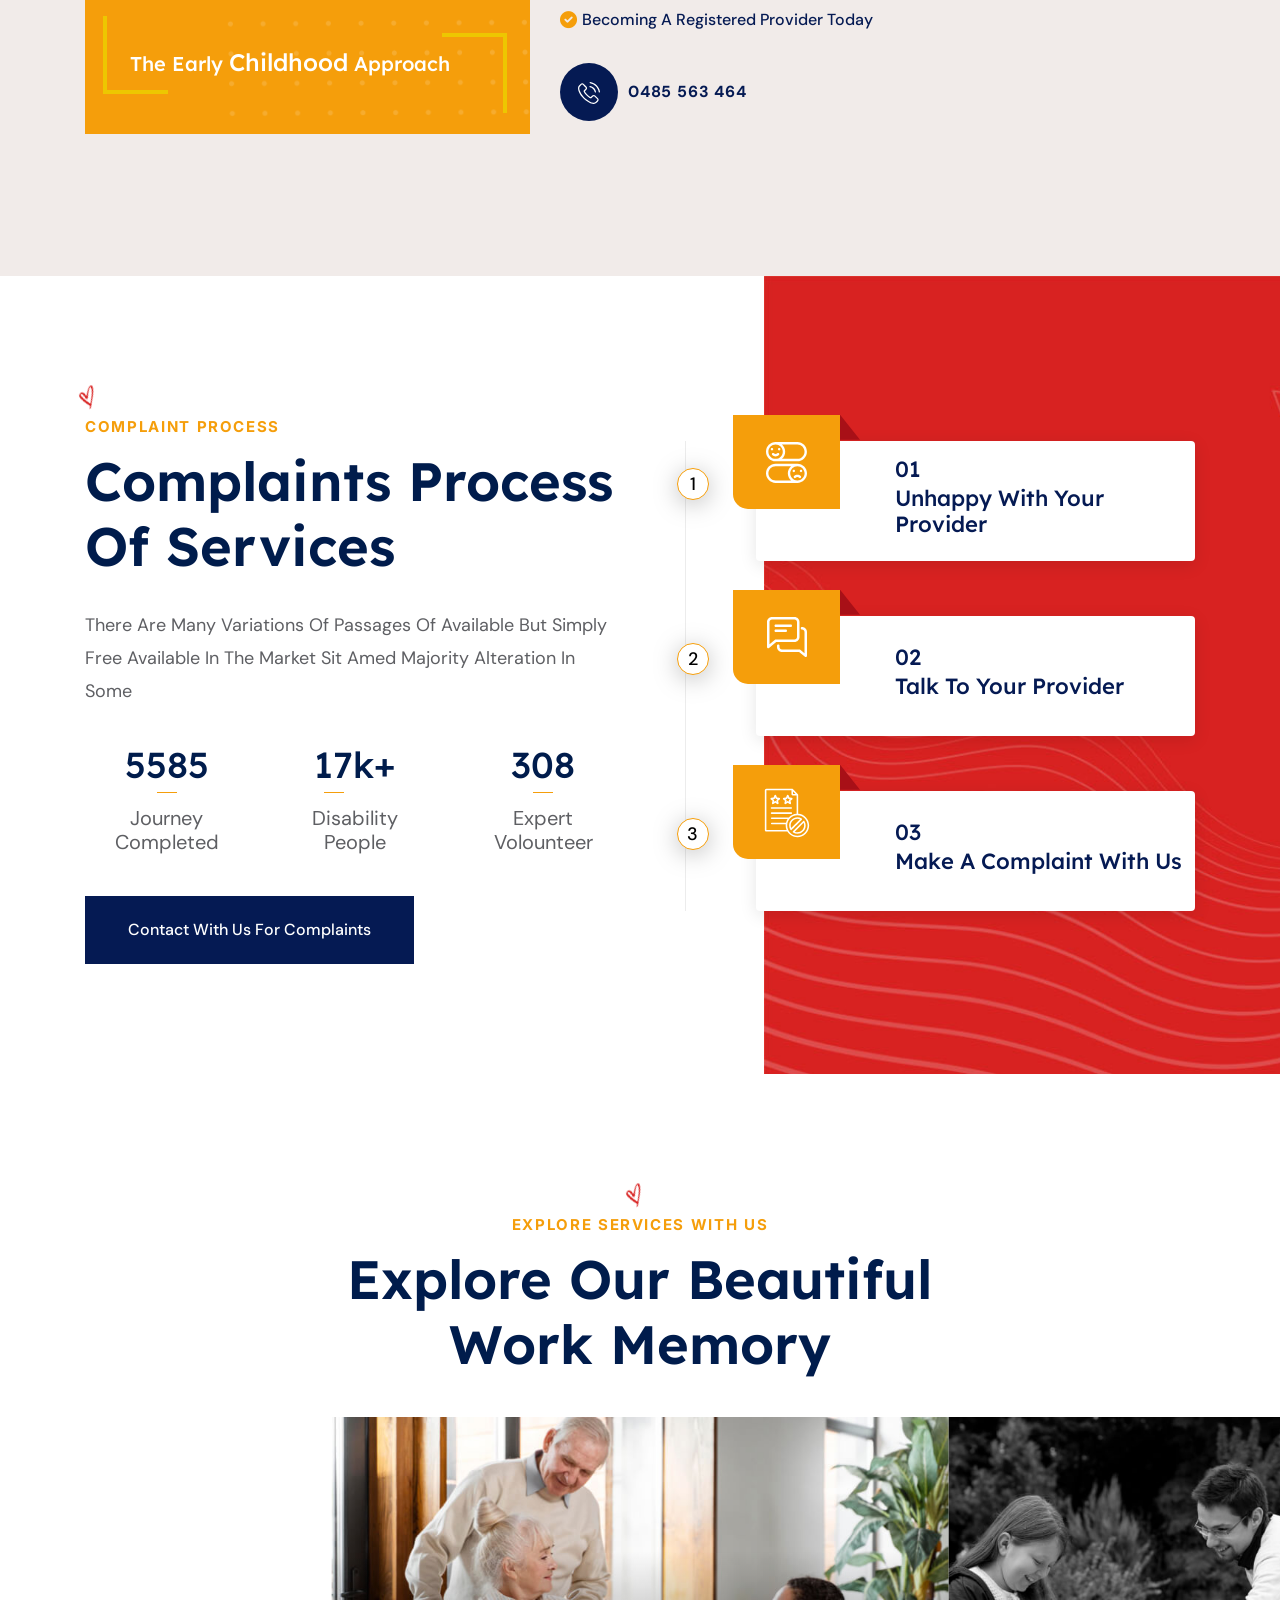
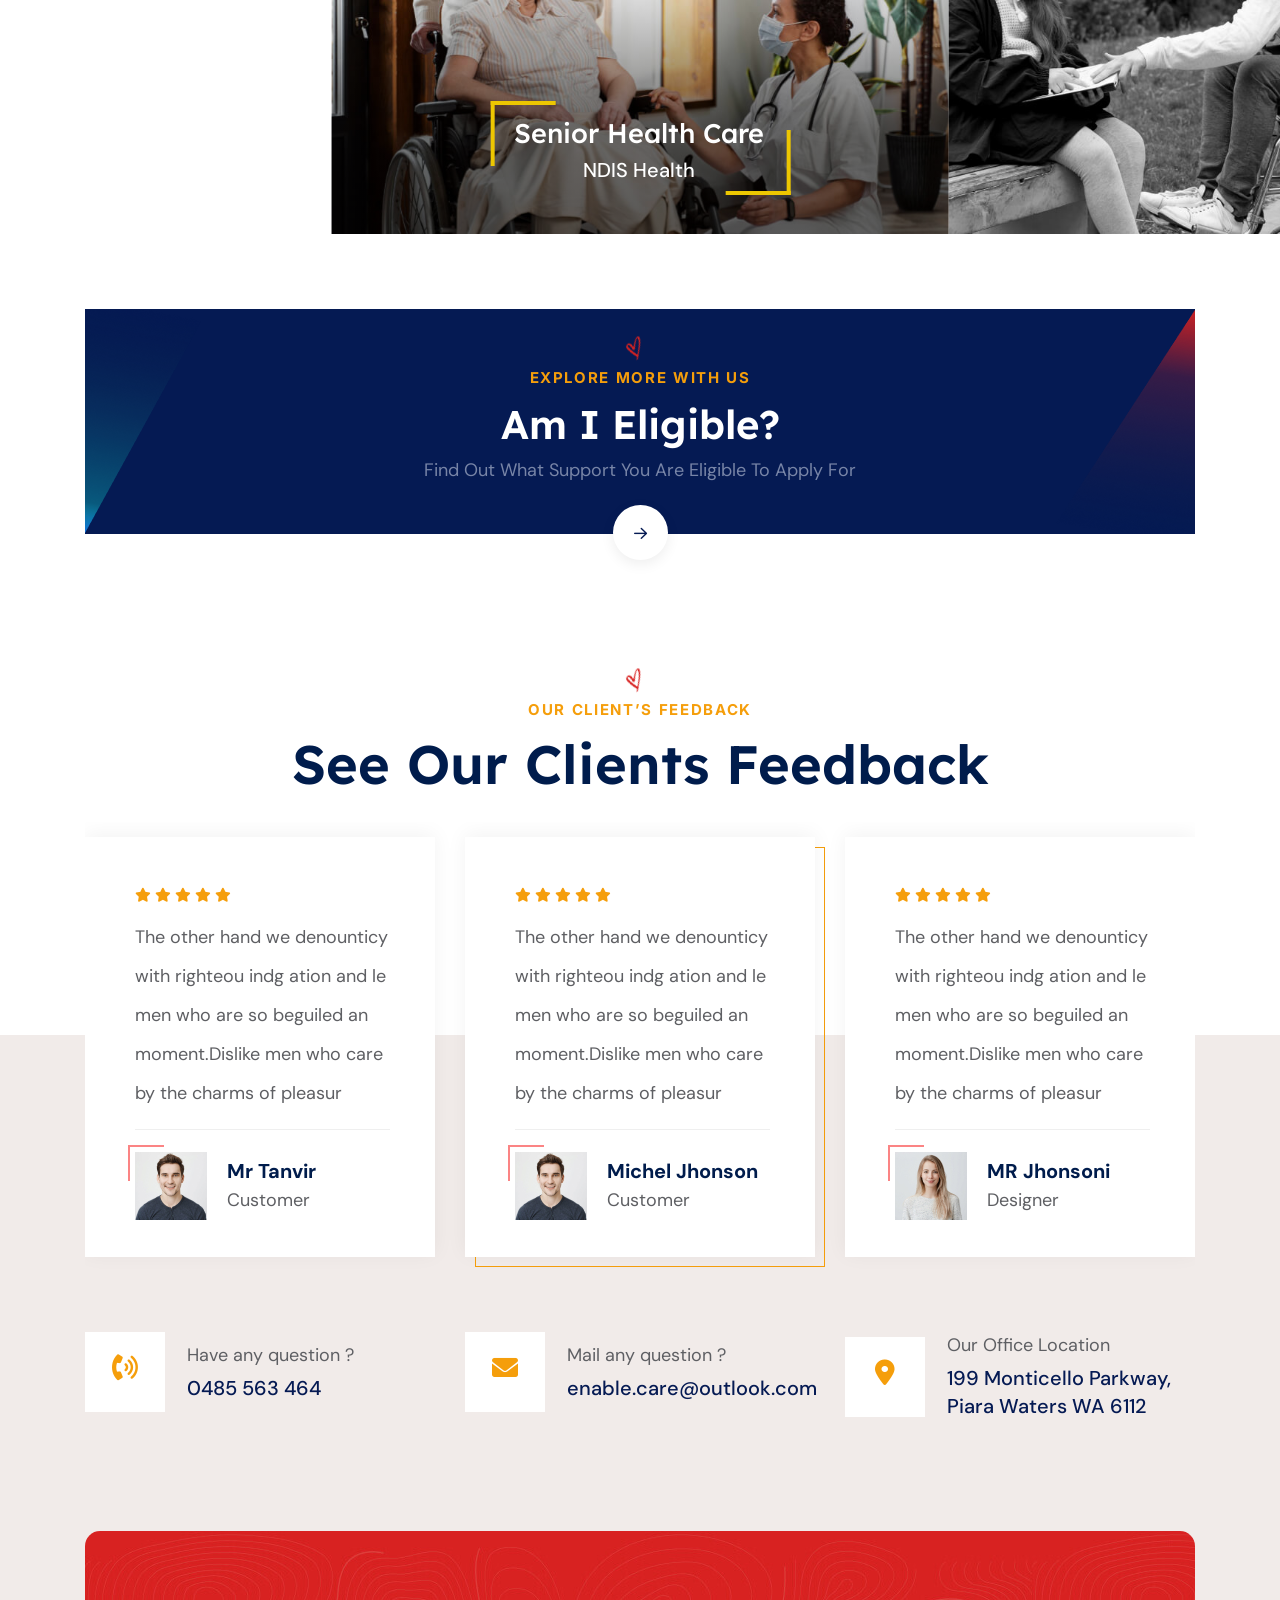
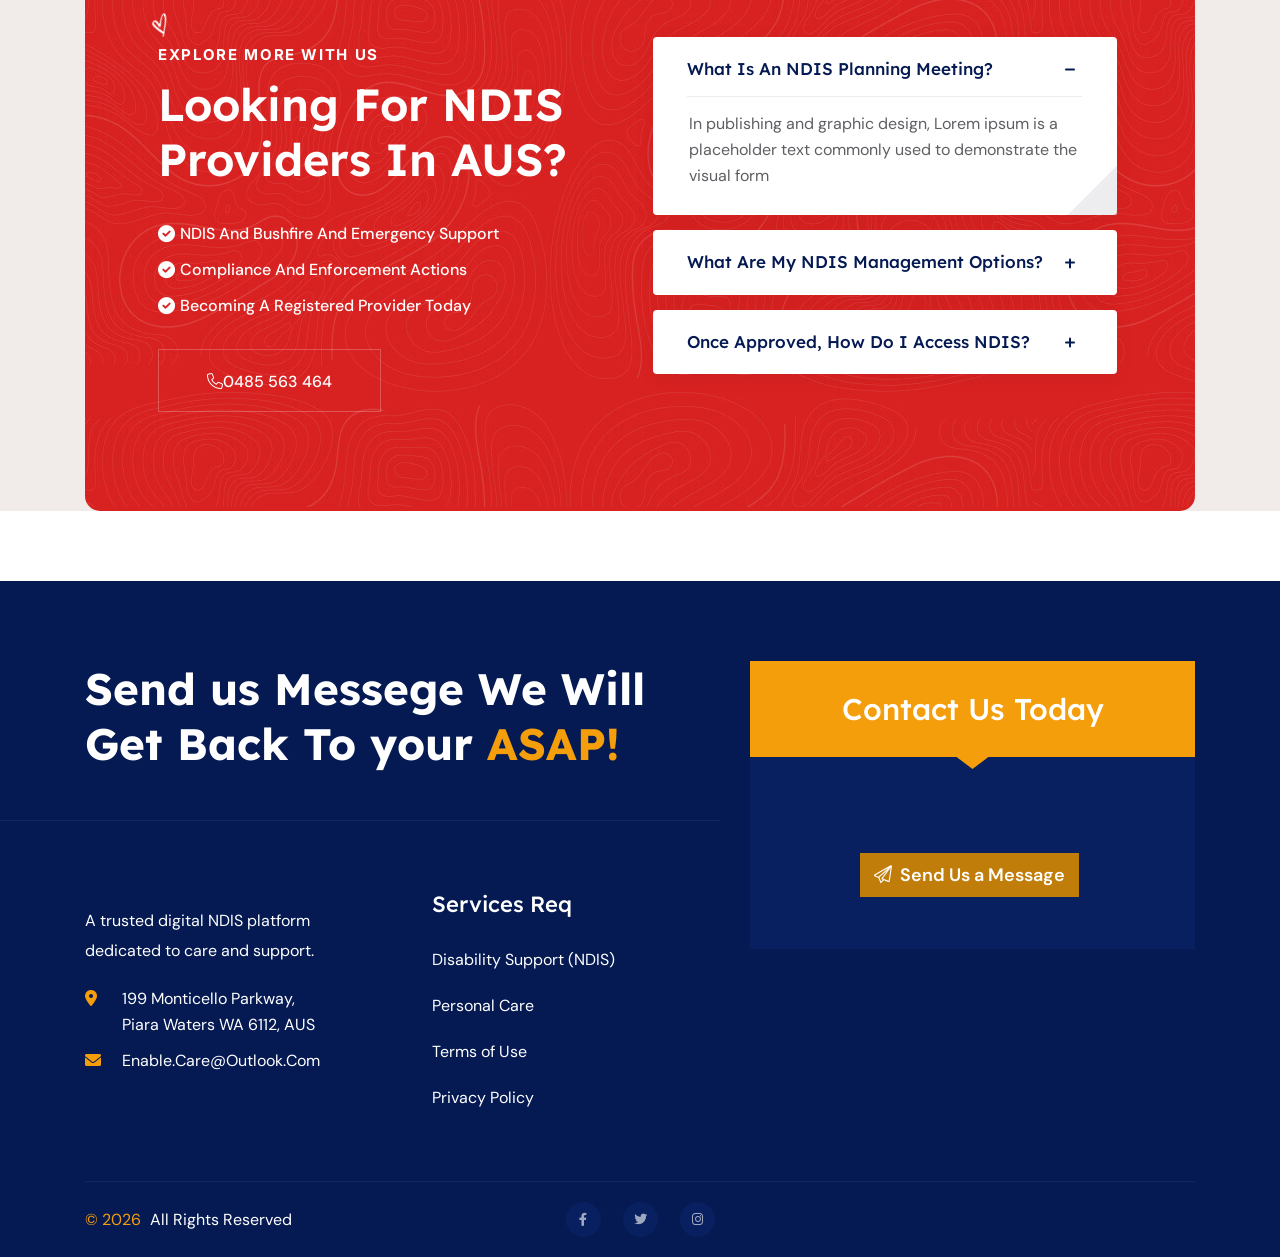
==== commit be44f93a: "Update favicon and background image styles" ====
--- a/index.html
+++ b/index.html
@@ -9,7 +9,7 @@
    <meta name="viewport" content="width=device-width, initial-scale=1">
 
    <!-- Place favicon.ico in the root directory -->
-   <link rel="shortcut icon" type="image/x-icon" href="images/">
+   <link rel="shortcut icon" type="image/x-icon" href="images/logo-refin.png">
 
    <!-- CSS here -->
    <link rel="stylesheet" href="css/bootstrap.min.css">
@@ -201,7 +201,7 @@
             <div class="tp-slider-active">
                <div class="swiper-wrapper">
                   <div class="swiper-slide tp-slider-item">
-                     <div class="tp-slider-bg" data-background="assets/img/slider/slider-bg-1.jpg"></div>
+                     <div class="tp-slider-bg" style="background-image: url('assets/img/slider/slider-bg-1.jpg');"></div>
                      <div class="container">
                         <div class="row">
                            <div class="col-xxl-7 col-xl-9">
@@ -225,7 +225,7 @@
                      </div>
                   </div>
                   <div class="swiper-slide tp-slider-item">
-                     <div class="tp-slider-bg" data-background="assets/img/slider/slider-bg-2.jpg"></div>
+                     <div class="tp-slider-bg" style="background-image: url('assets/img/slider/slider-bg-2.jpg');"></div>
                      <div class="container">
                         <div class="row">
                            <div class="col-xxl-7 col-xl-9">
@@ -249,7 +249,7 @@
                      </div>
                   </div>
                   <div class="swiper-slide tp-slider-item">
-                     <div class="tp-slider-bg" data-background="assets/img/slider/slider-bg-3.jpg"></div>
+                     <div class="tp-slider-bg" style="background-image: url('assets/img/slider/slider-bg-3.jpg');"></div>
                      <div class="container">
                         <div class="row">
                            <div class="col-xxl-7 col-xl-9">
@@ -1179,4 +1179,4 @@
 
 </body>
 
-</html>+</html>
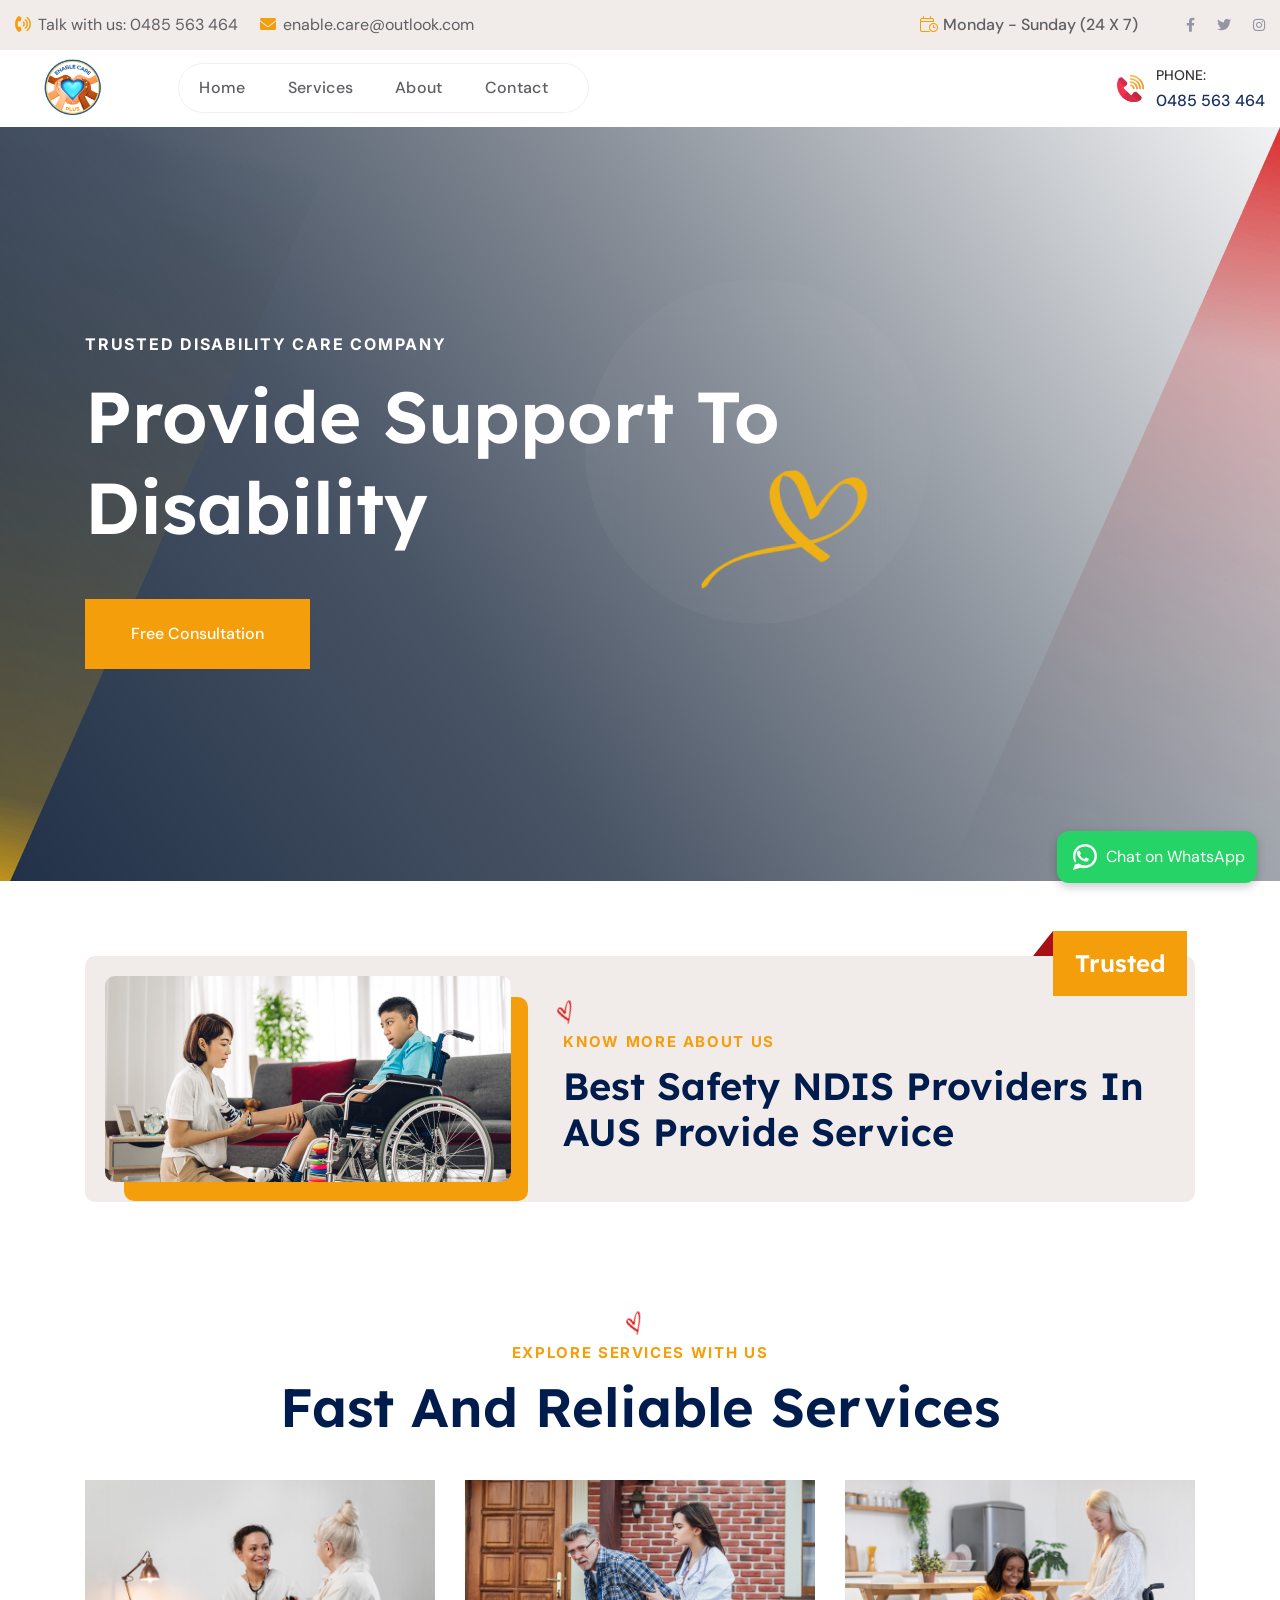
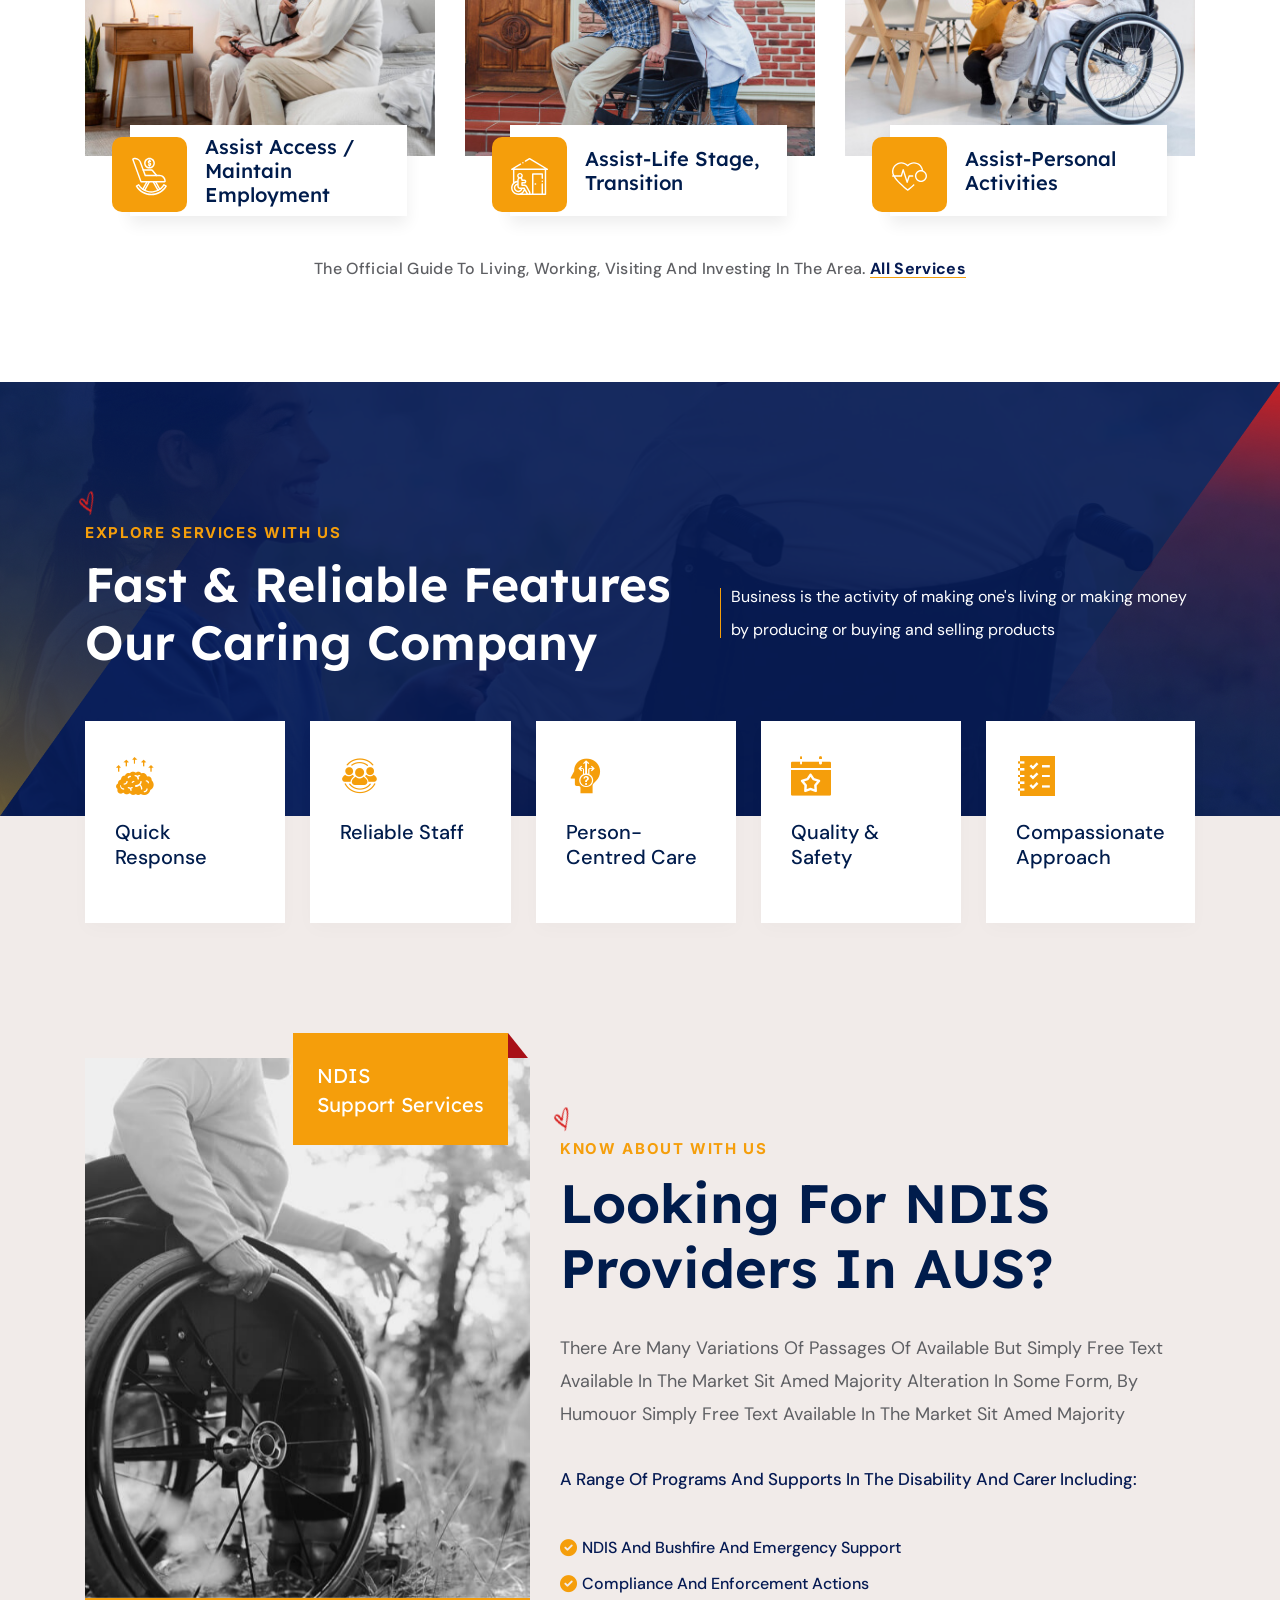
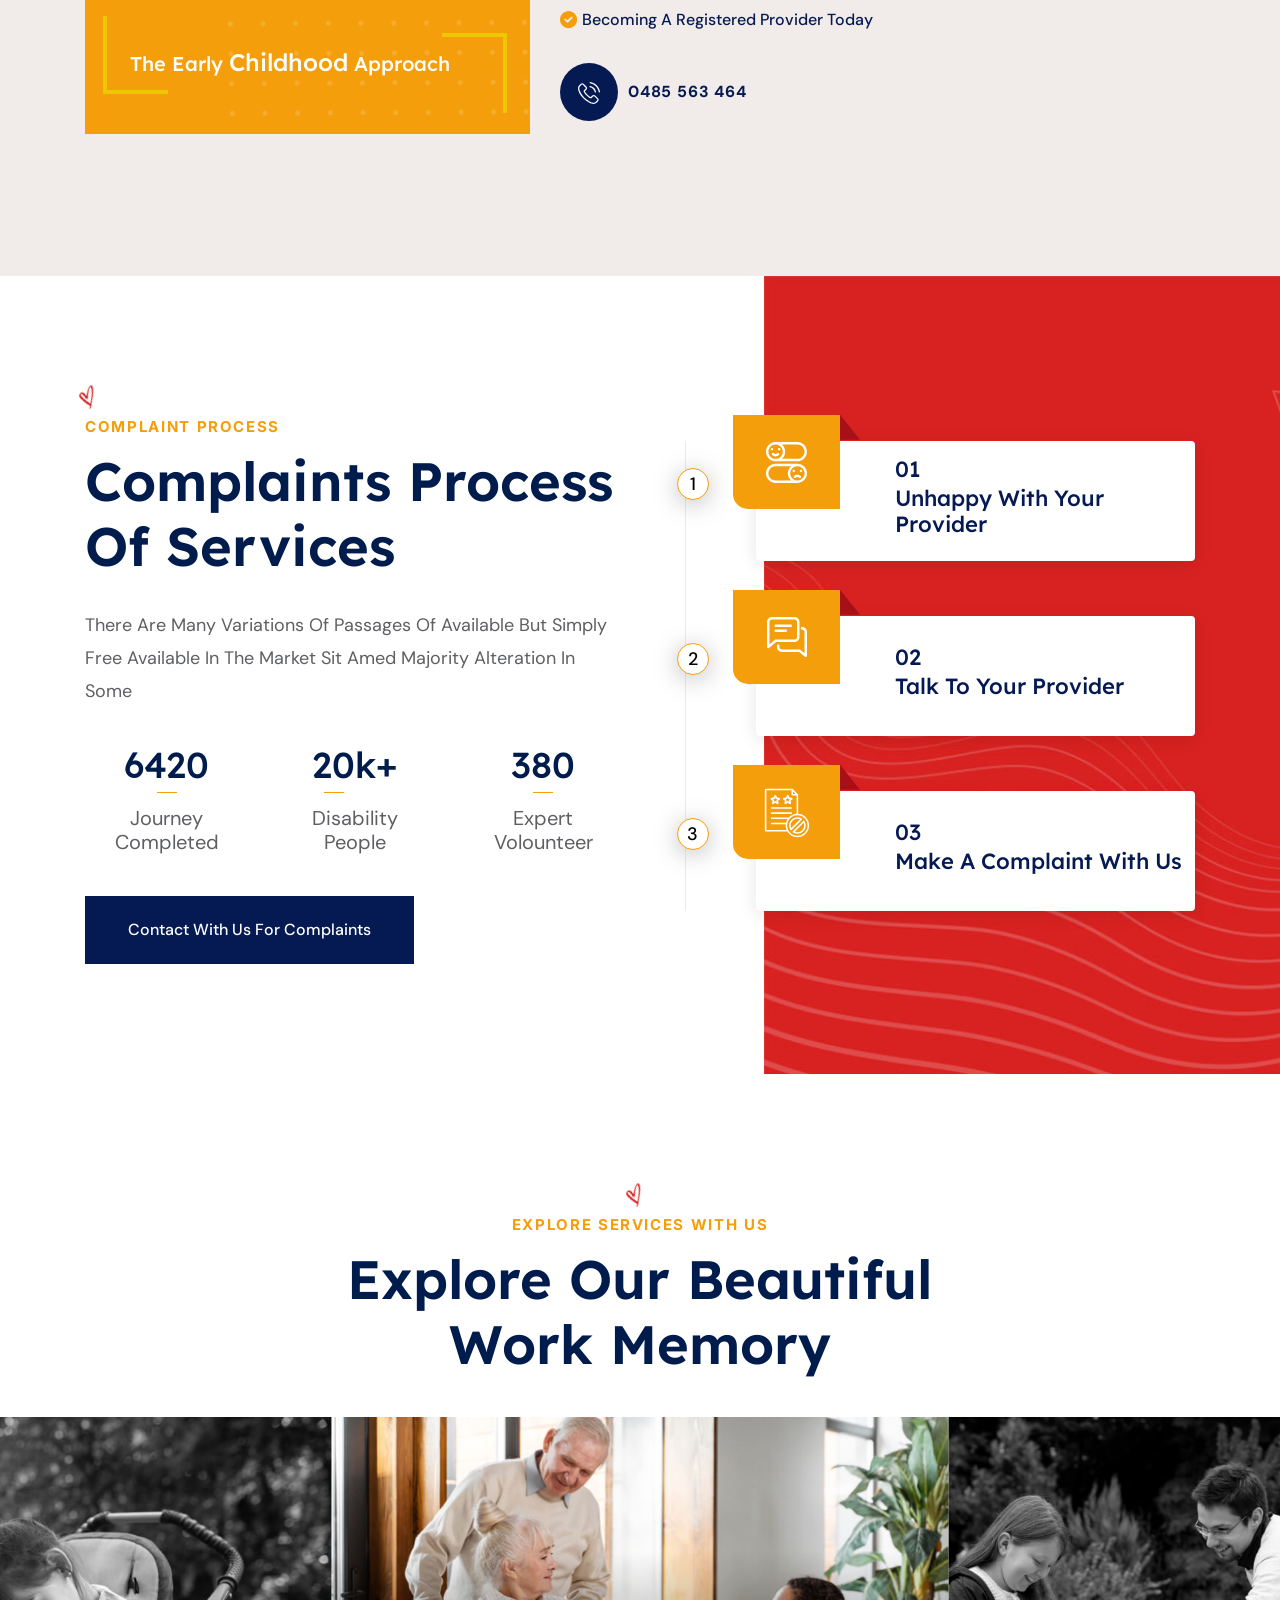
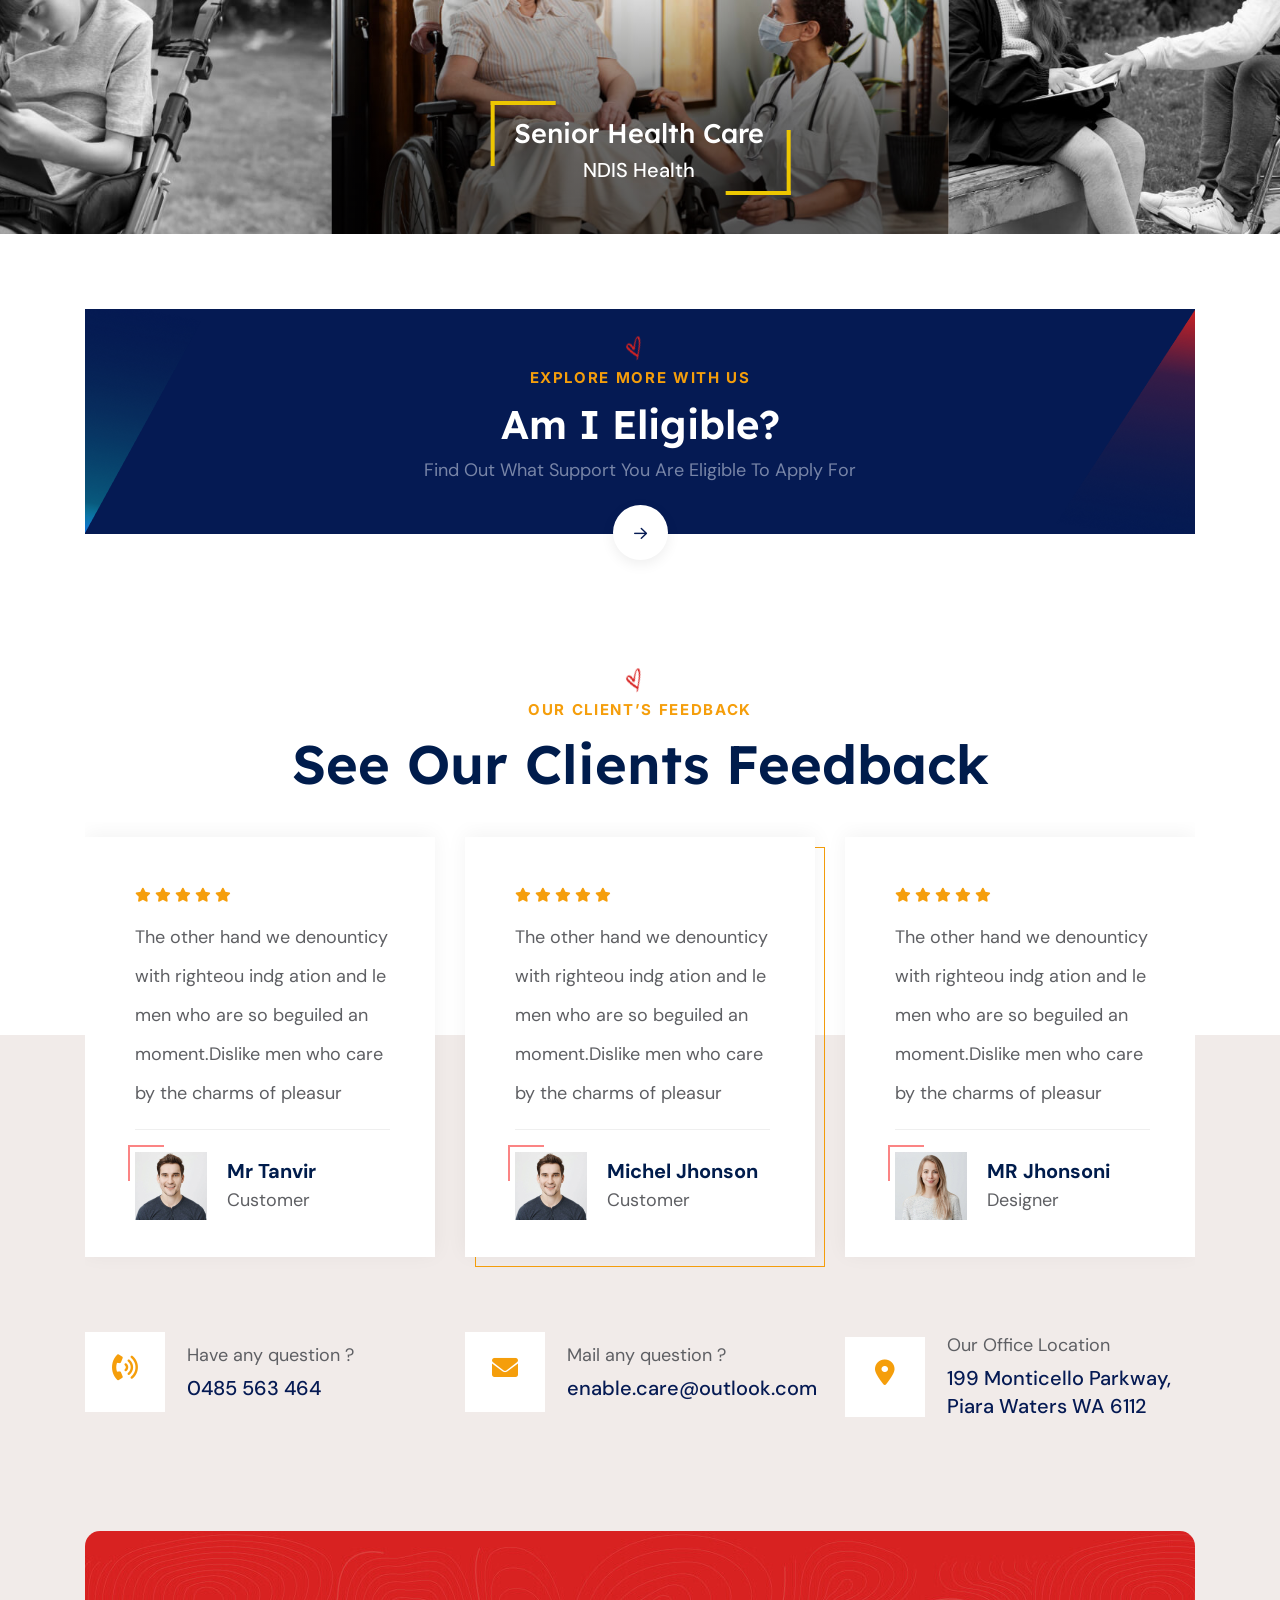
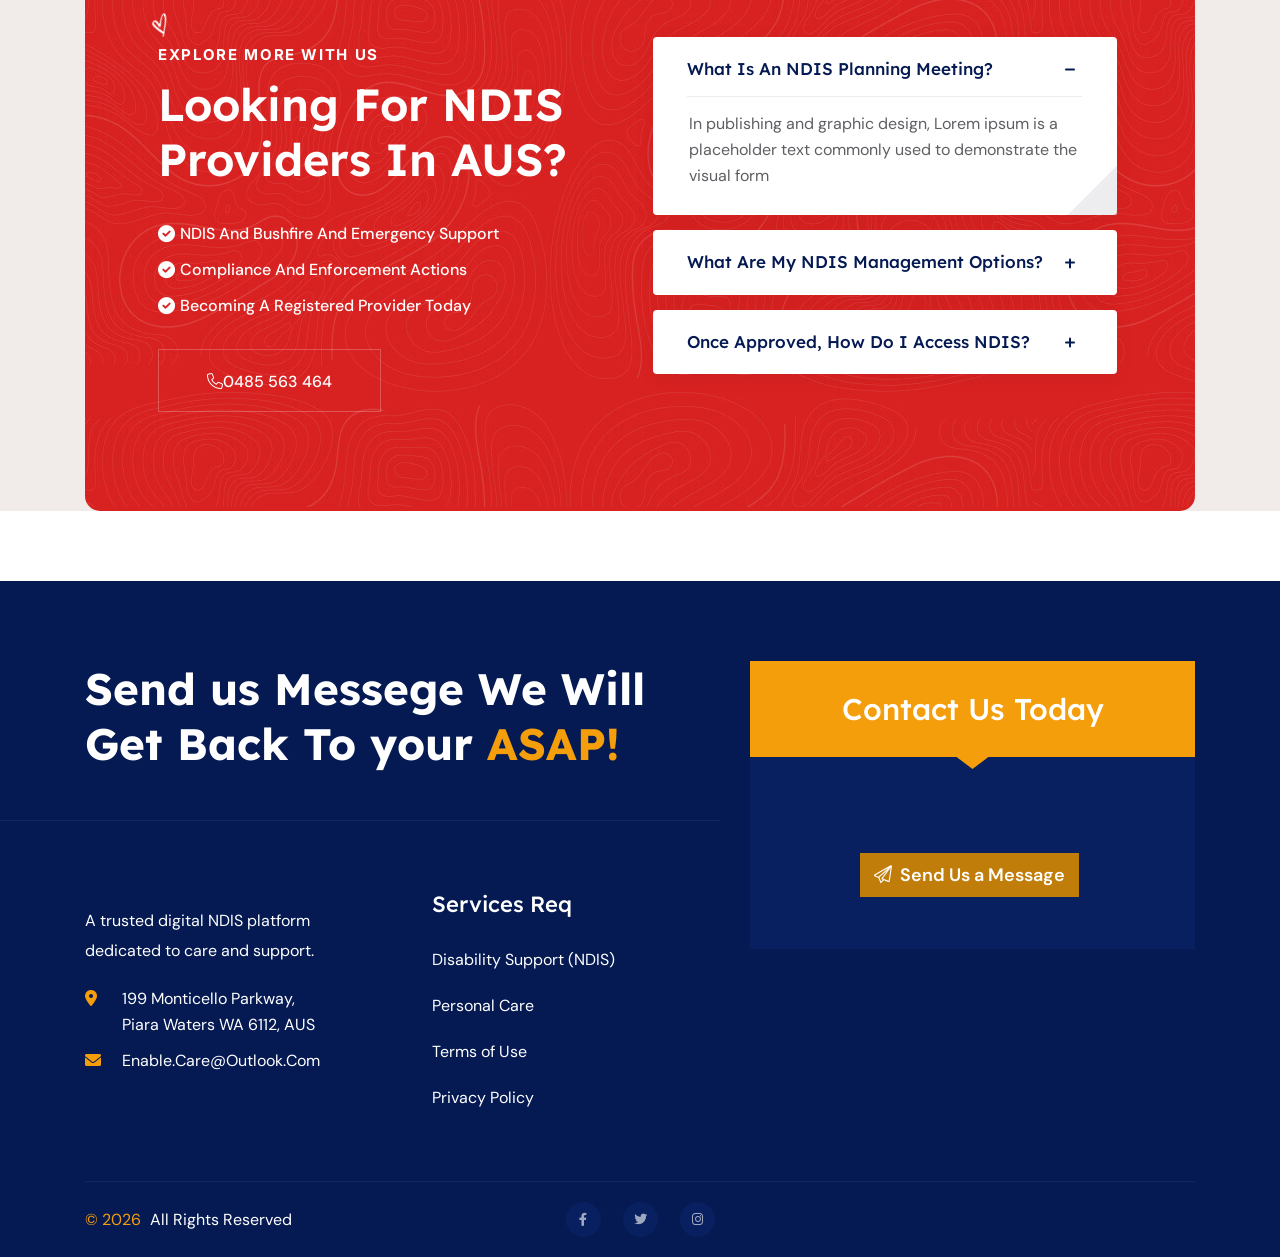
==== commit a5574e90: "Revise title and meta description in index.html Updated the title and meta description for SEO." ====
--- a/index.html
+++ b/index.html
@@ -4,8 +4,8 @@
 <head>
    <meta charset="utf-8">
    <meta http-equiv="x-ua-compatible" content="ie=edge">
-   <title>EnableCarePlus - NDIS Disability Services</title>
-   <meta name="description" content="">
+      <title>NDIS Support Services in Australia | Disability Care | Enable Care Plus</title>
+   <meta name="description" content="Professional NDIS support services in Australia. We provide quality care and support for individuals. Contact us for personalized NDIS solutions.">
    <meta name="viewport" content="width=device-width, initial-scale=1">
 
    <!-- Place favicon.ico in the root directory -->
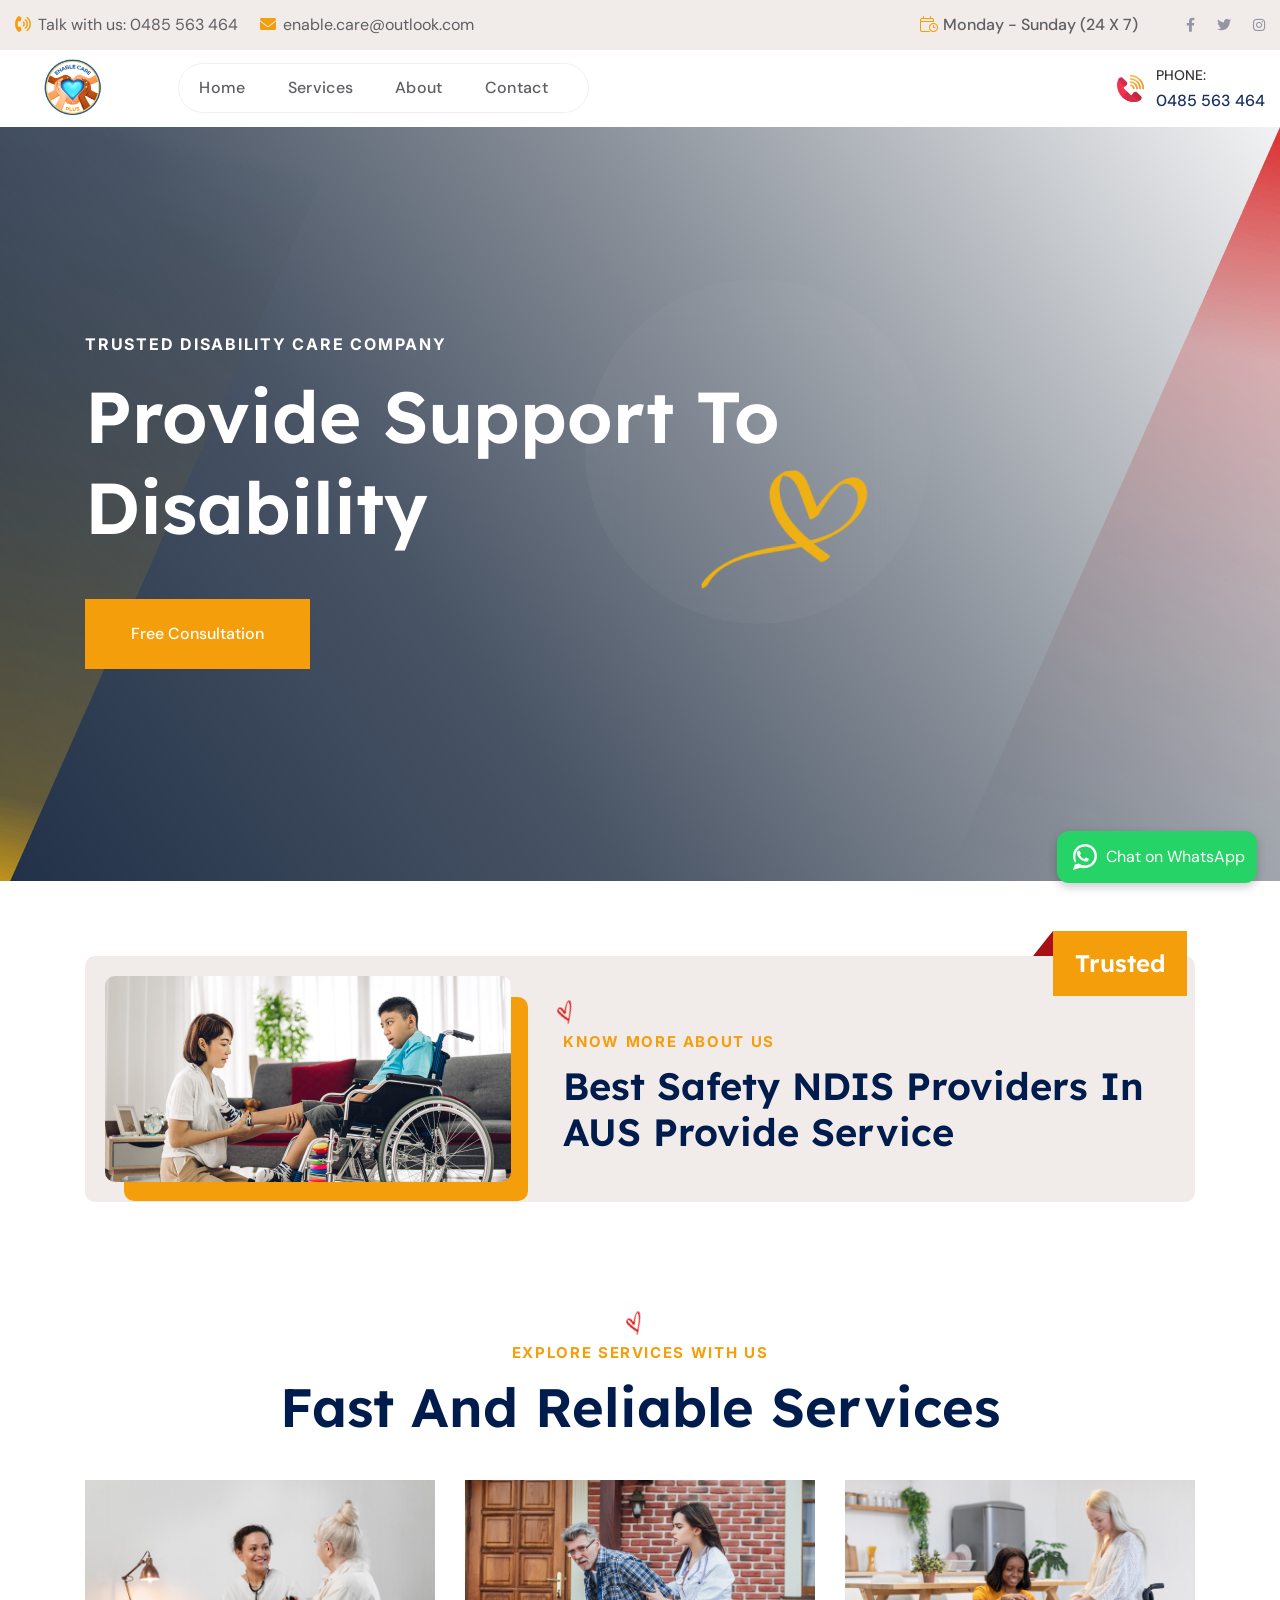
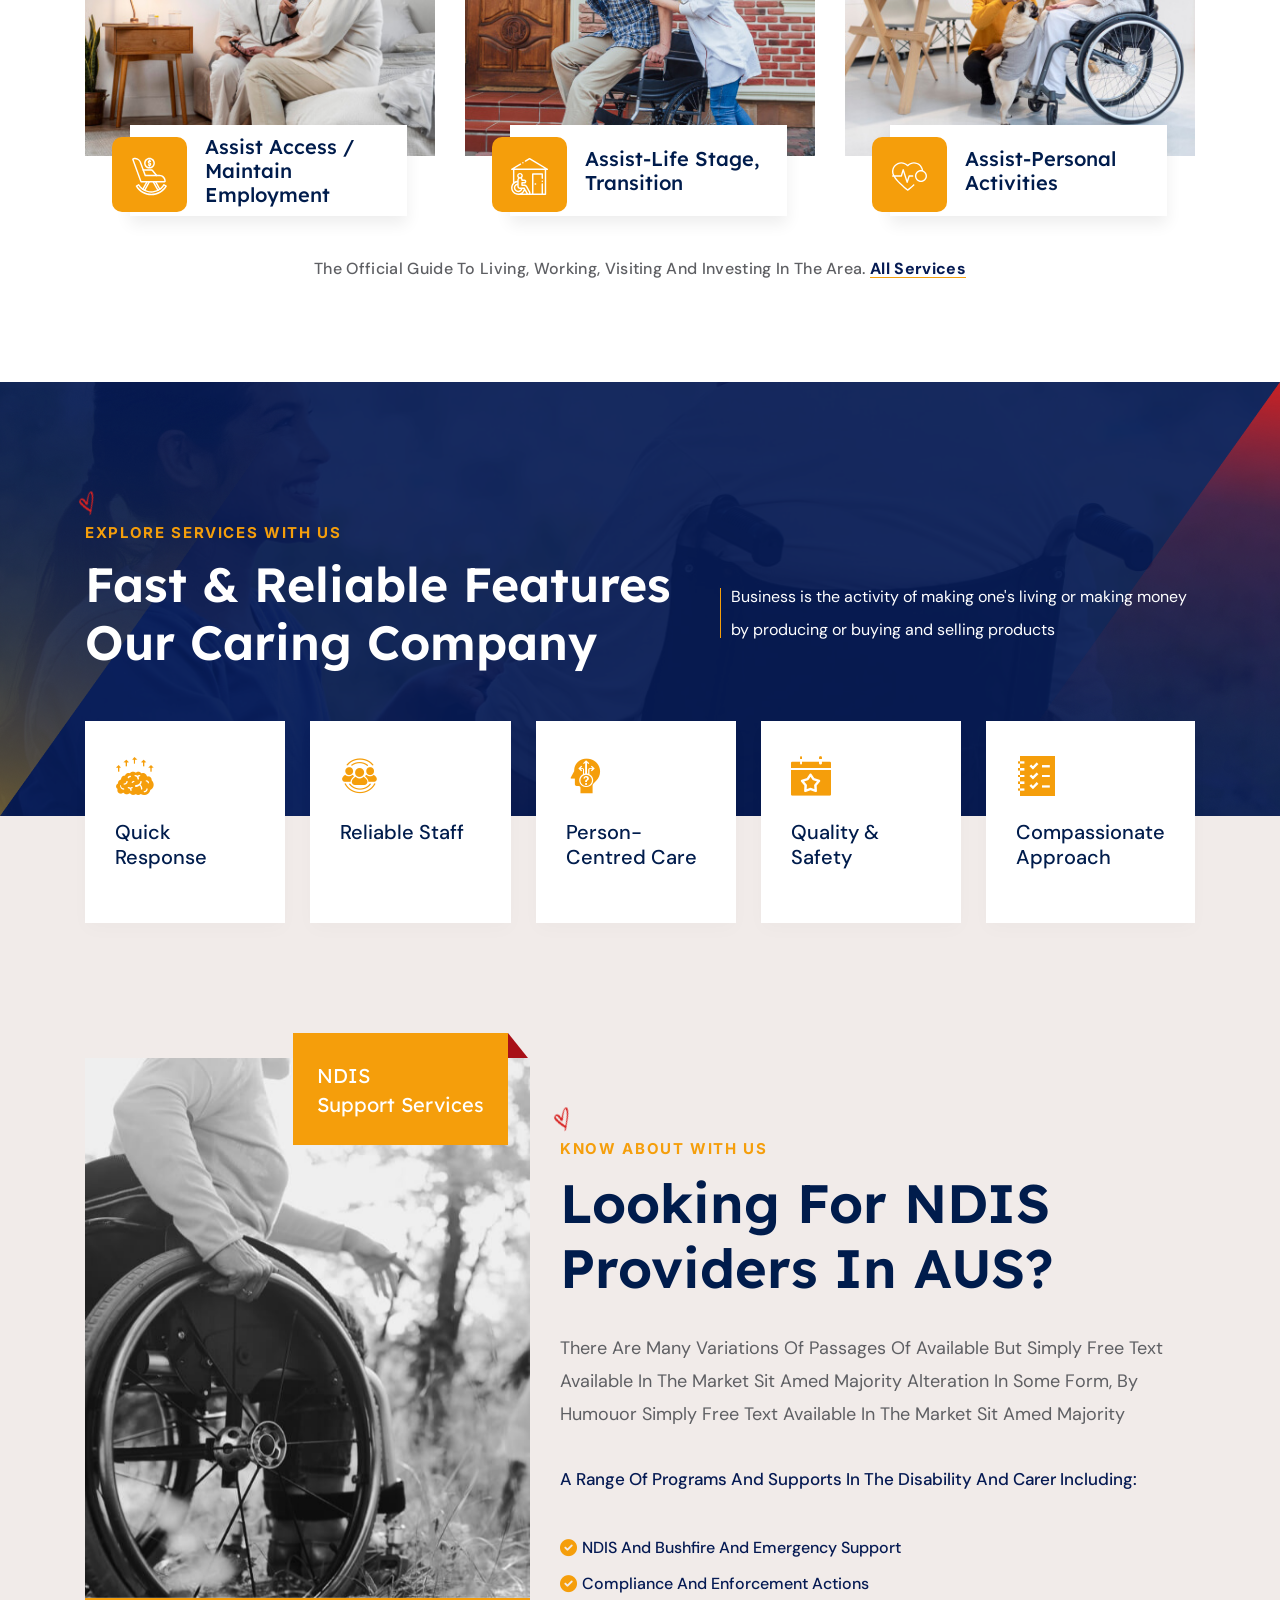
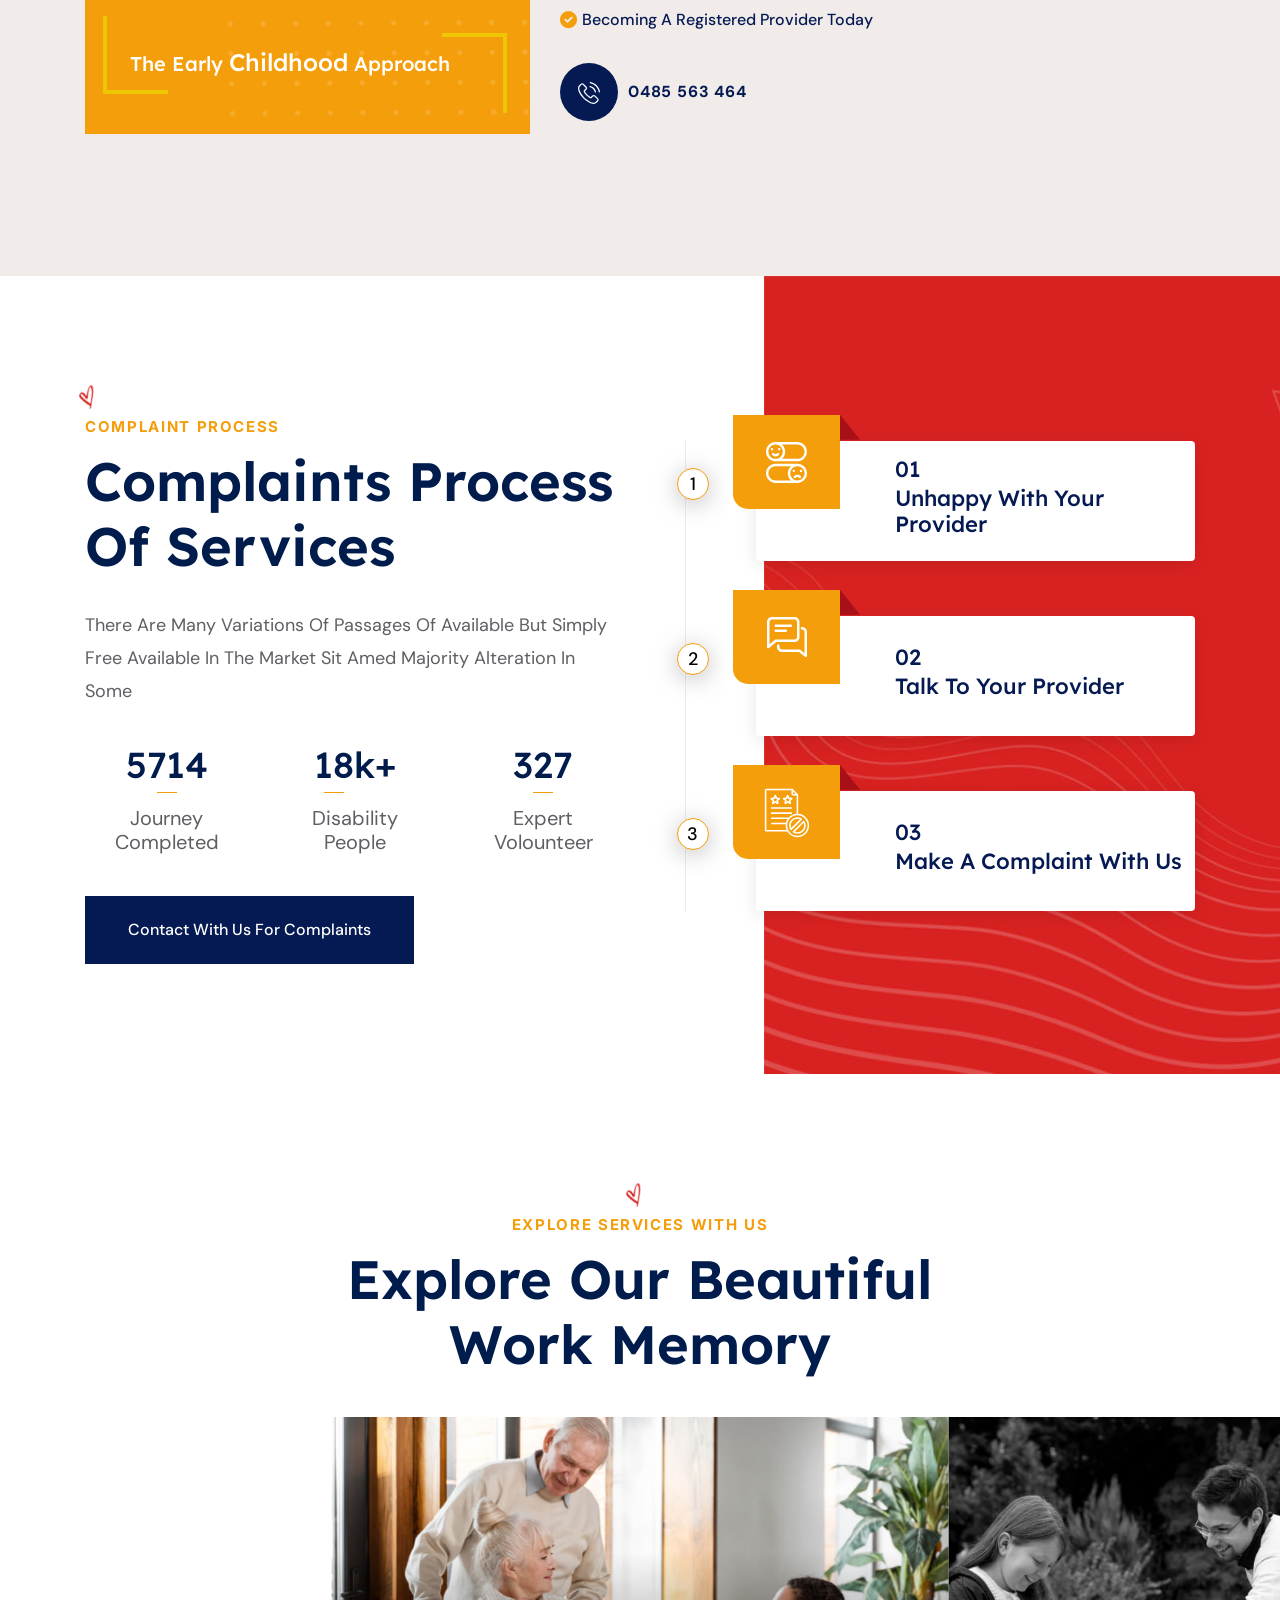
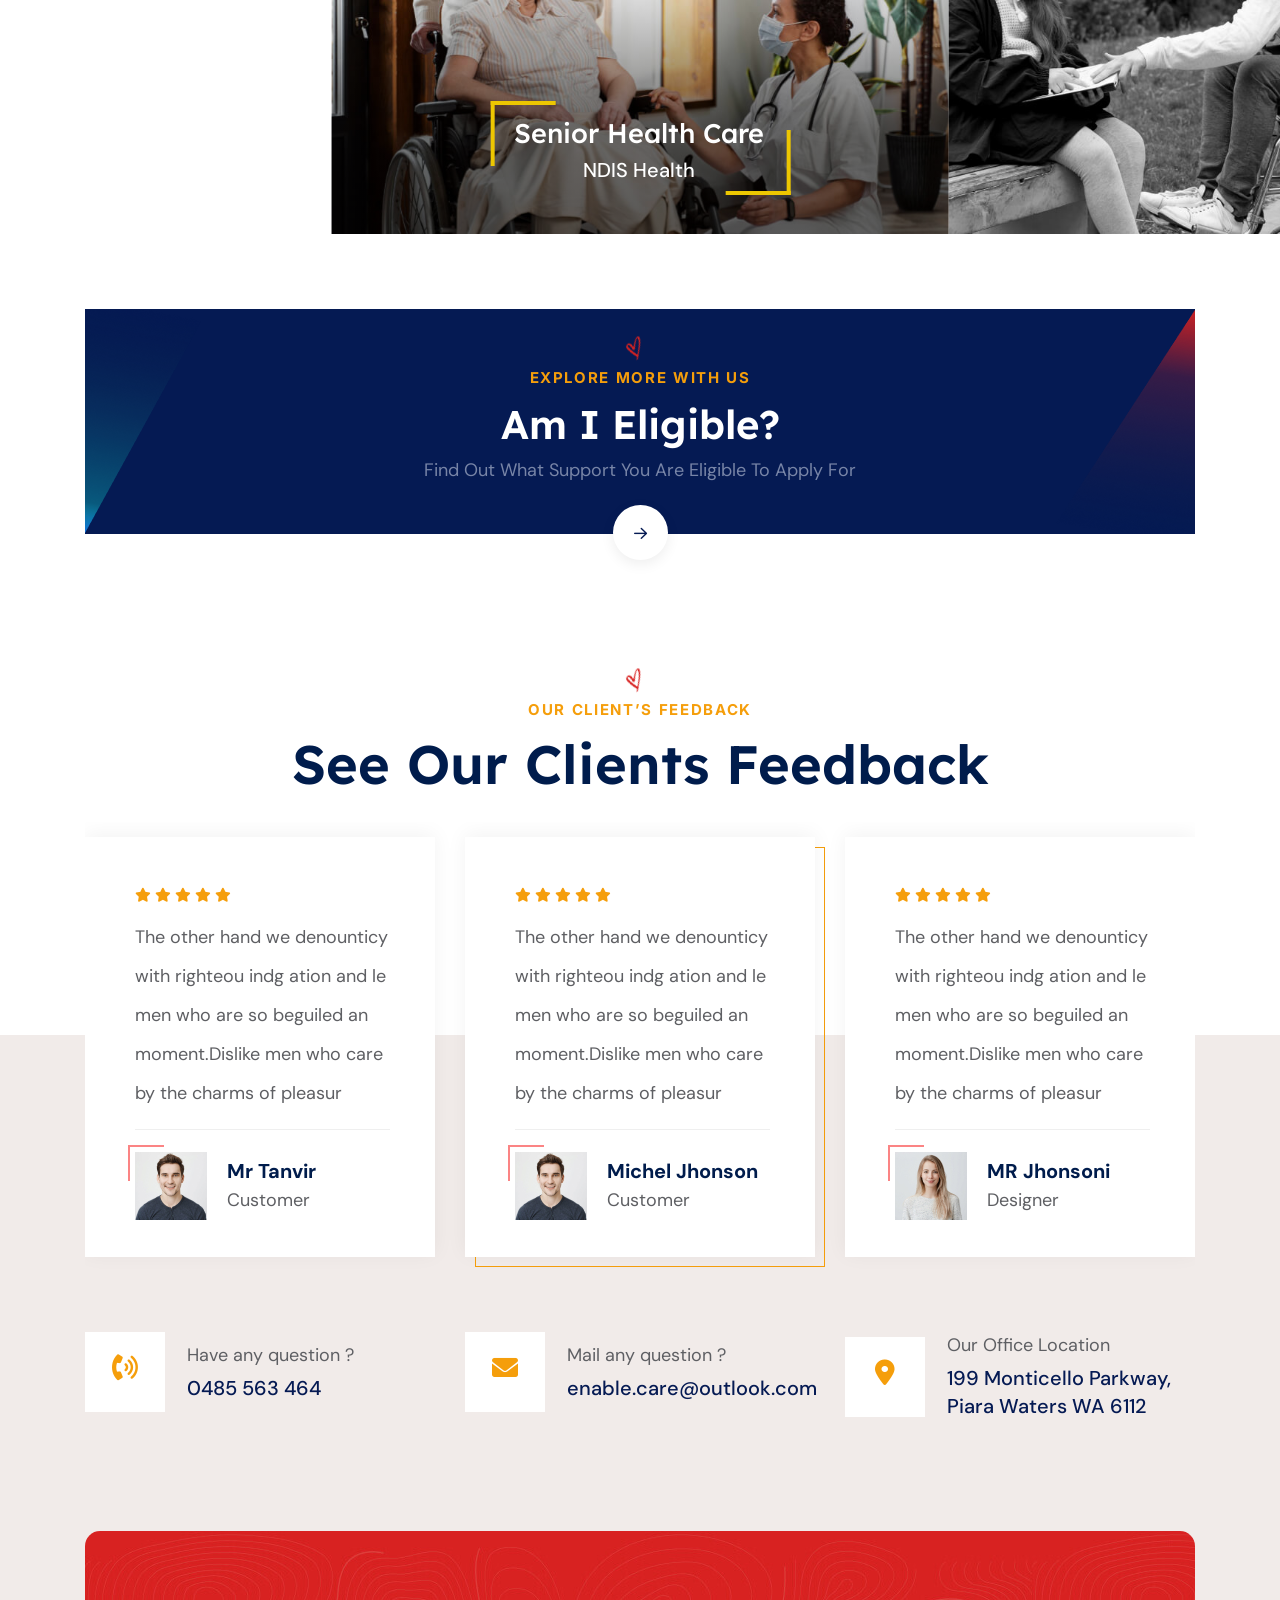
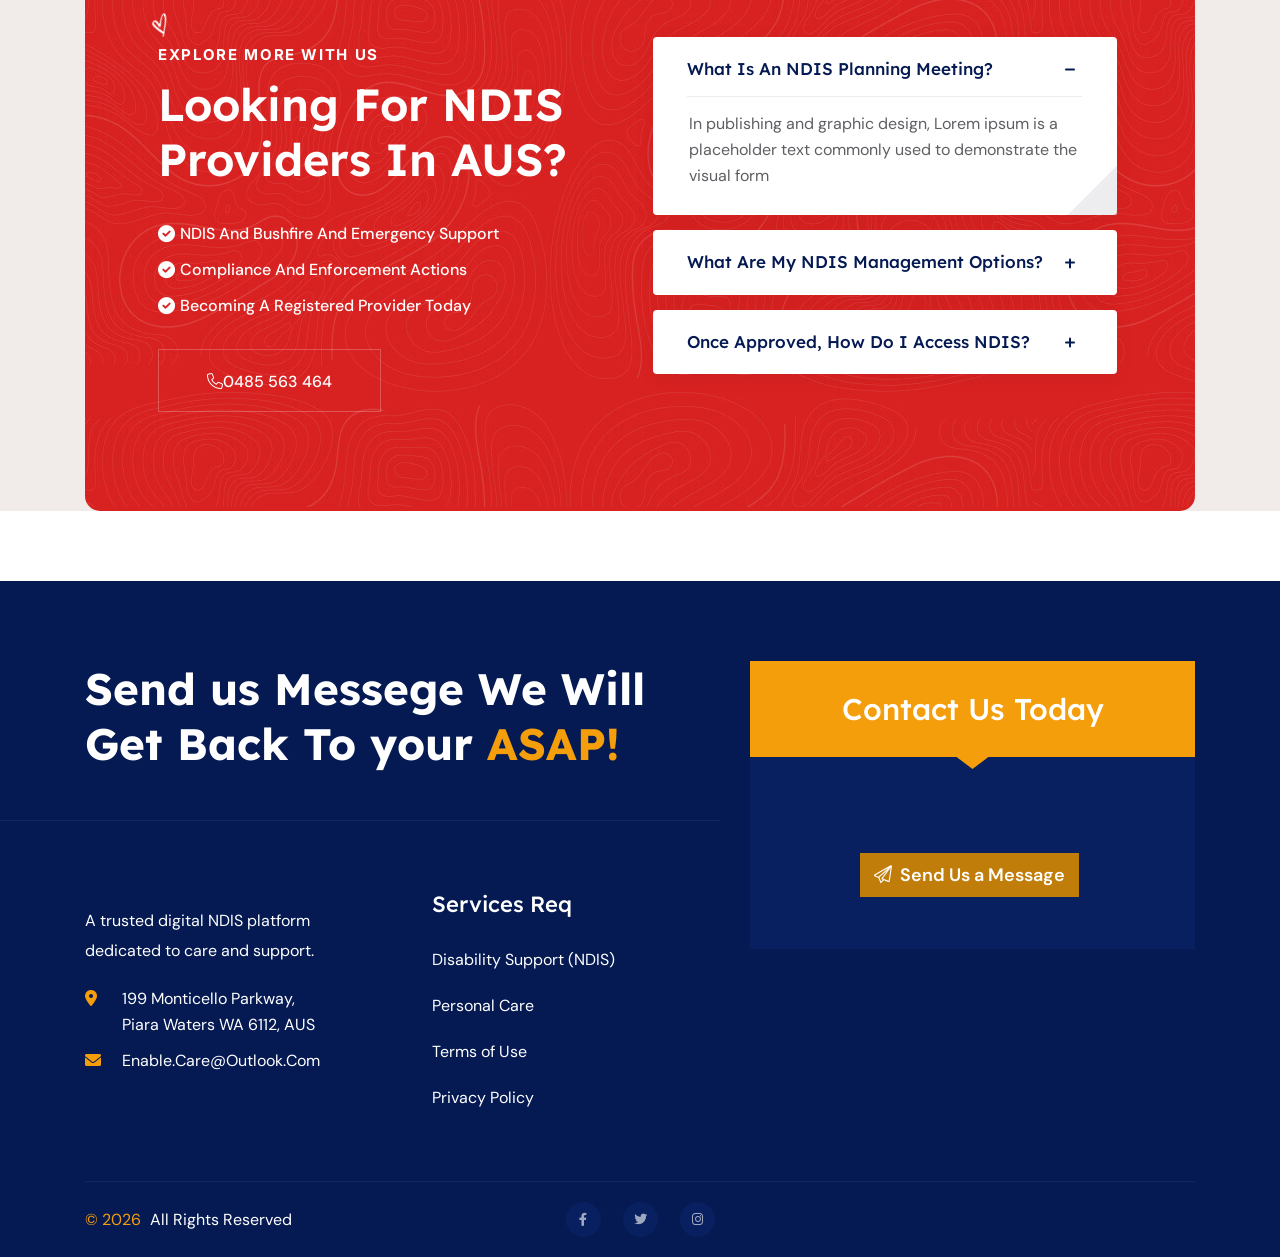
==== commit 5bf2e9f5: "Replace logo image source in index.html" ====
--- a/index.html
+++ b/index.html
@@ -168,7 +168,7 @@
             <div class="offcanvas__top mb-70 d-flex justify-content-between align-items-center">
                <div class="offcanvas__logo logo">
                   <a href="index.html">
-                     <img src="images/logo.png" alt="logo">
+                     <img src="images/logo-refin.png" alt="logo">
                   </a>
                </div>
             </div>
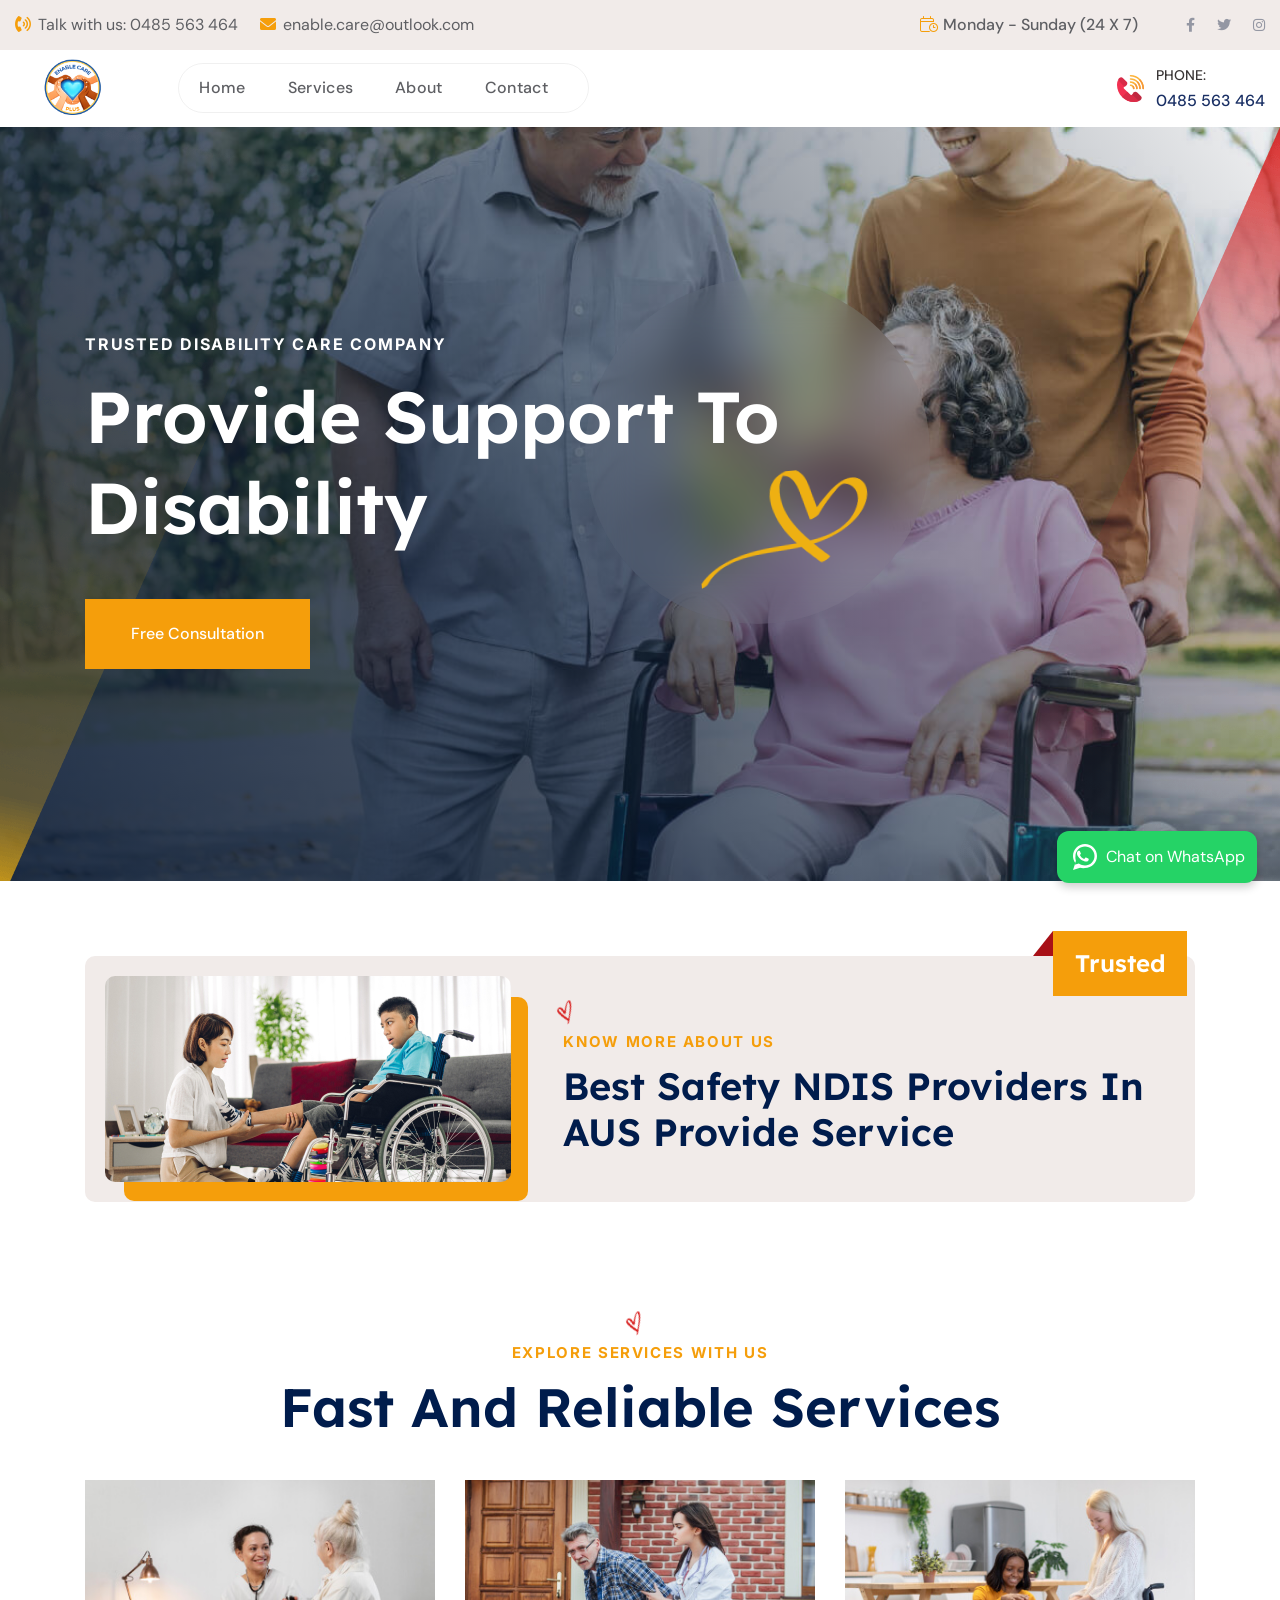
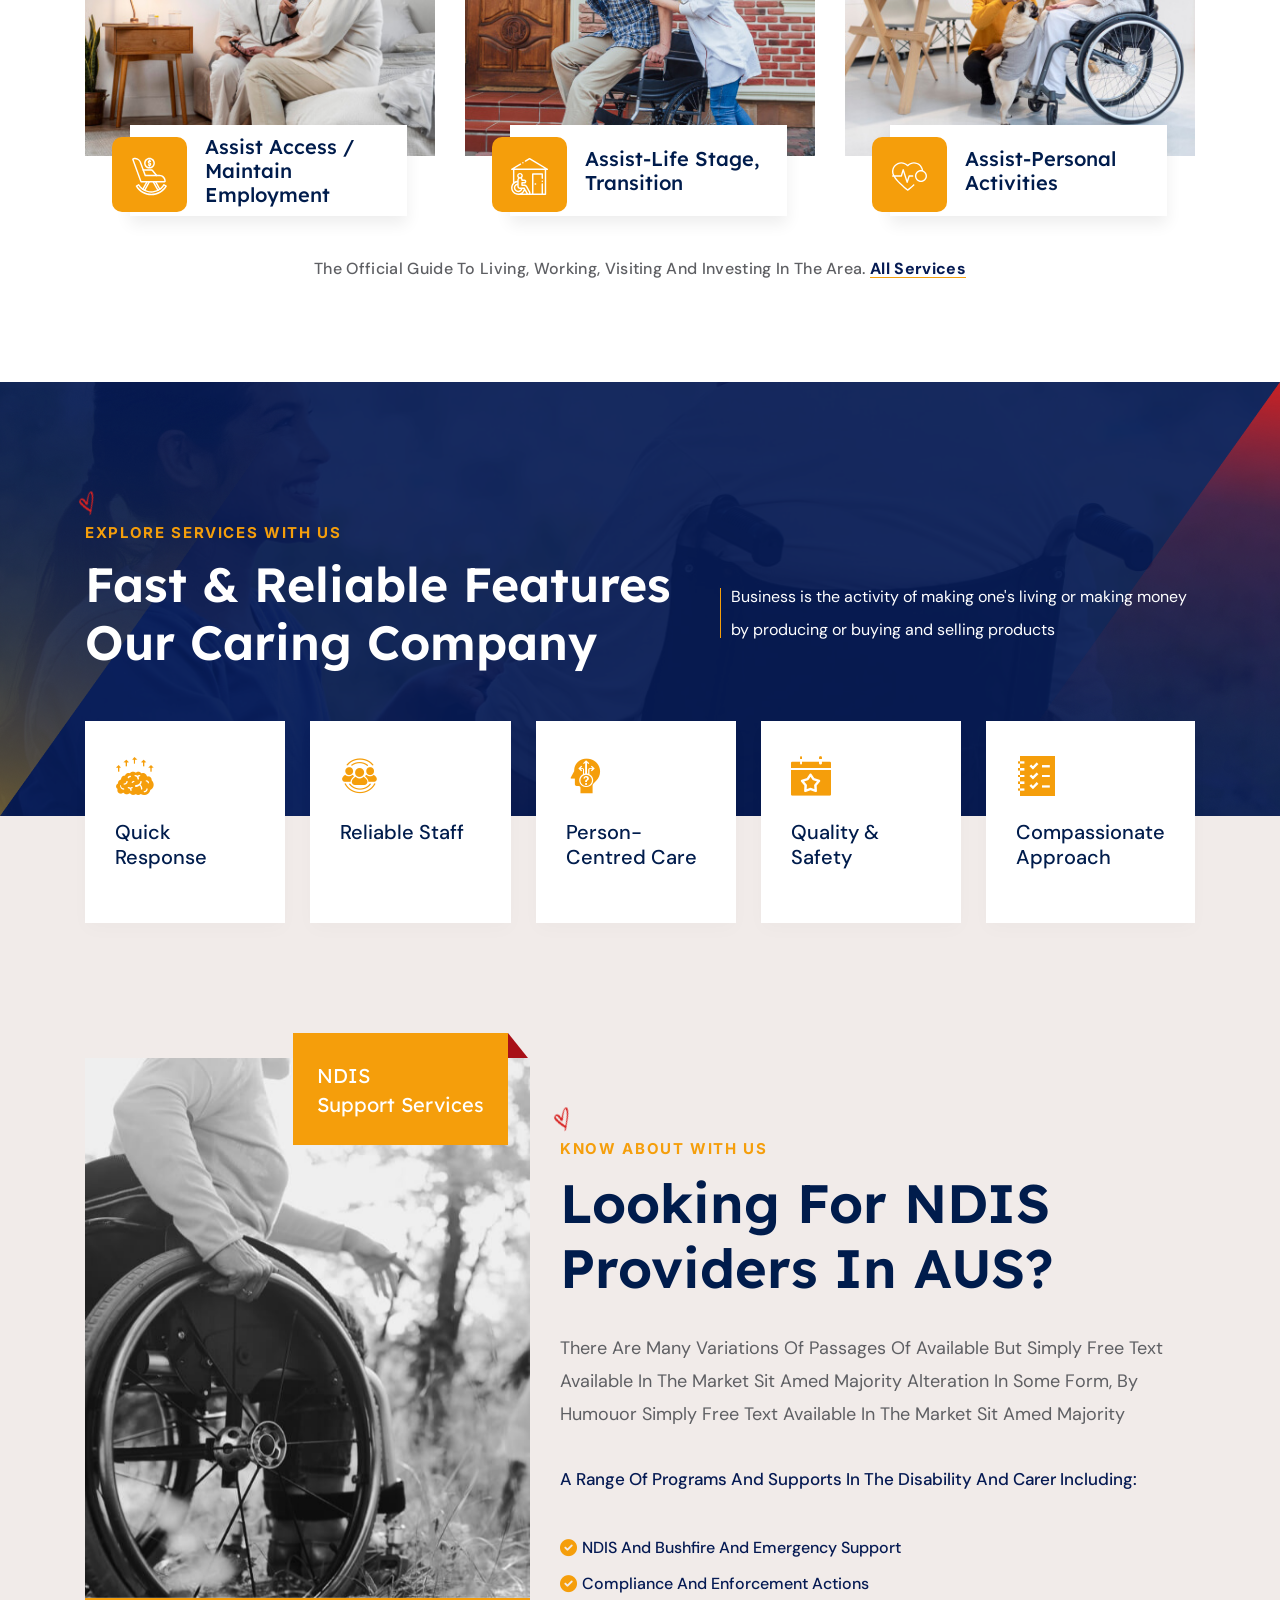
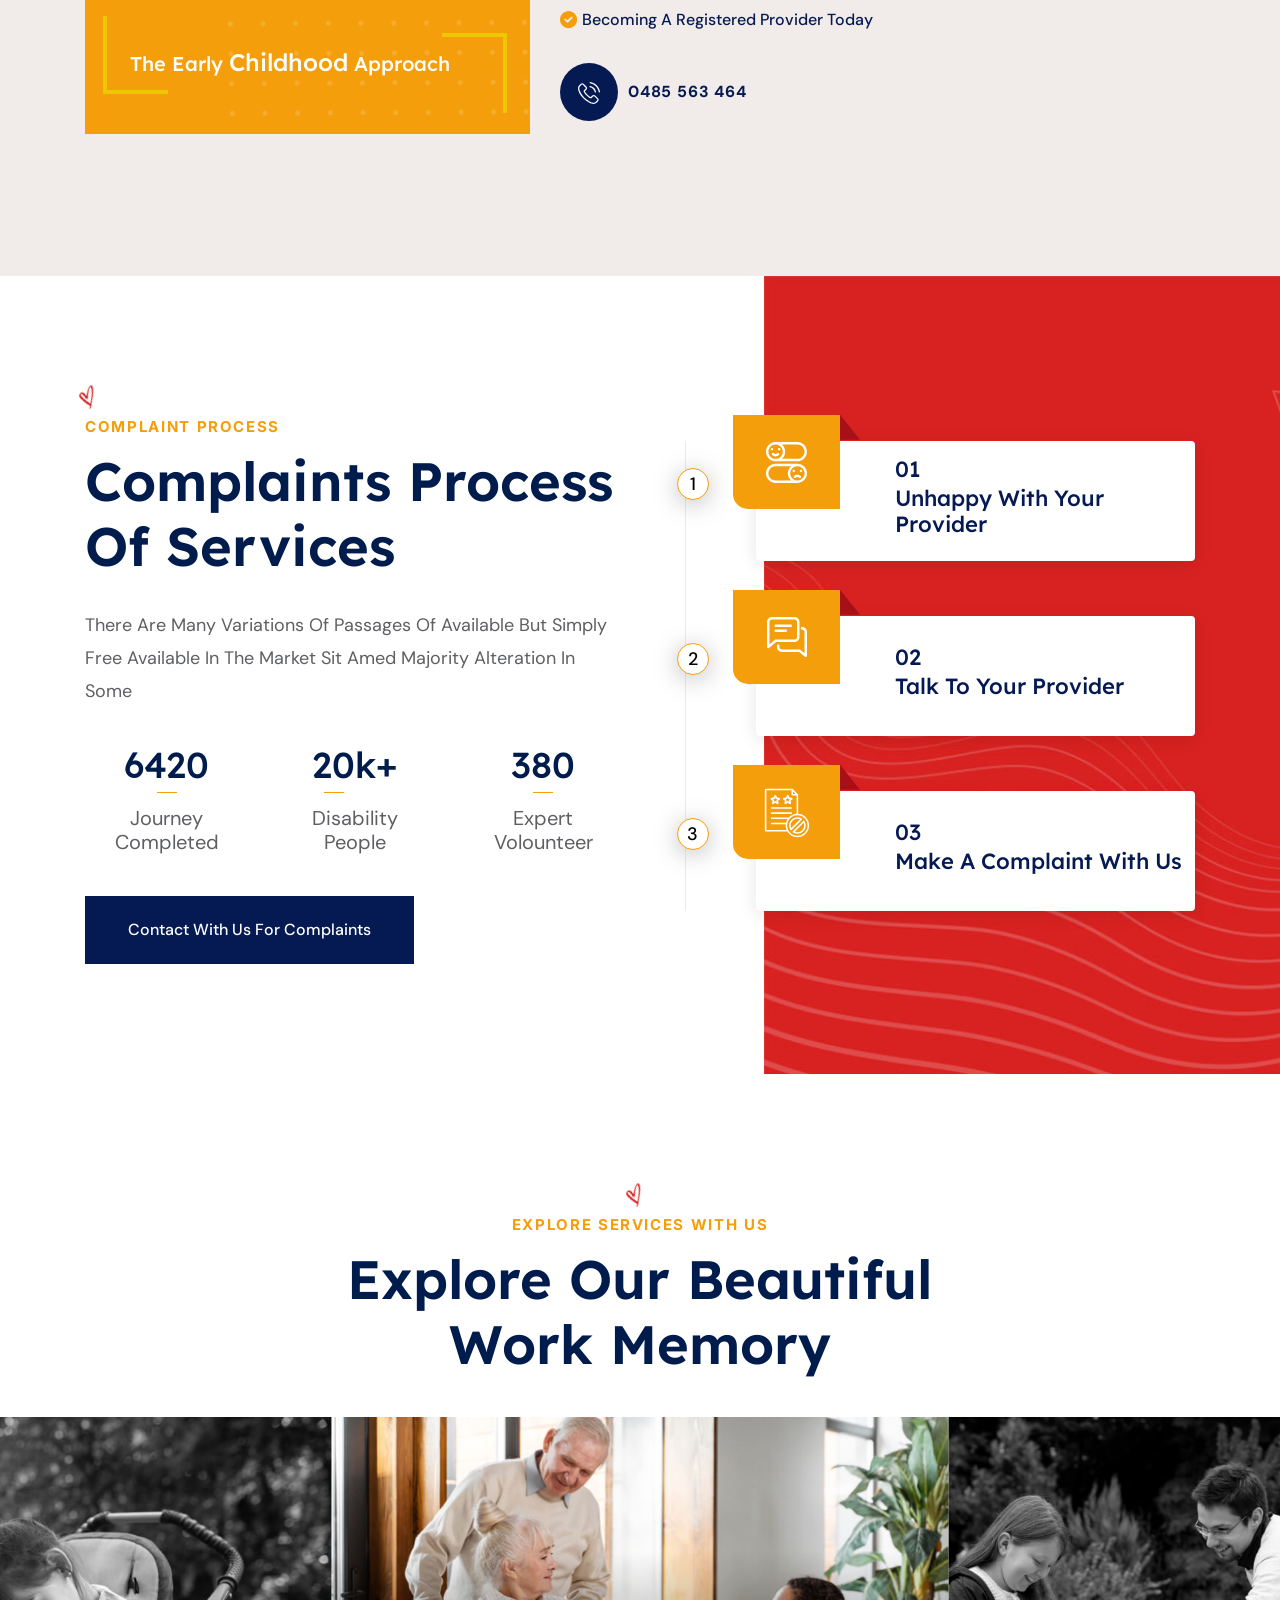
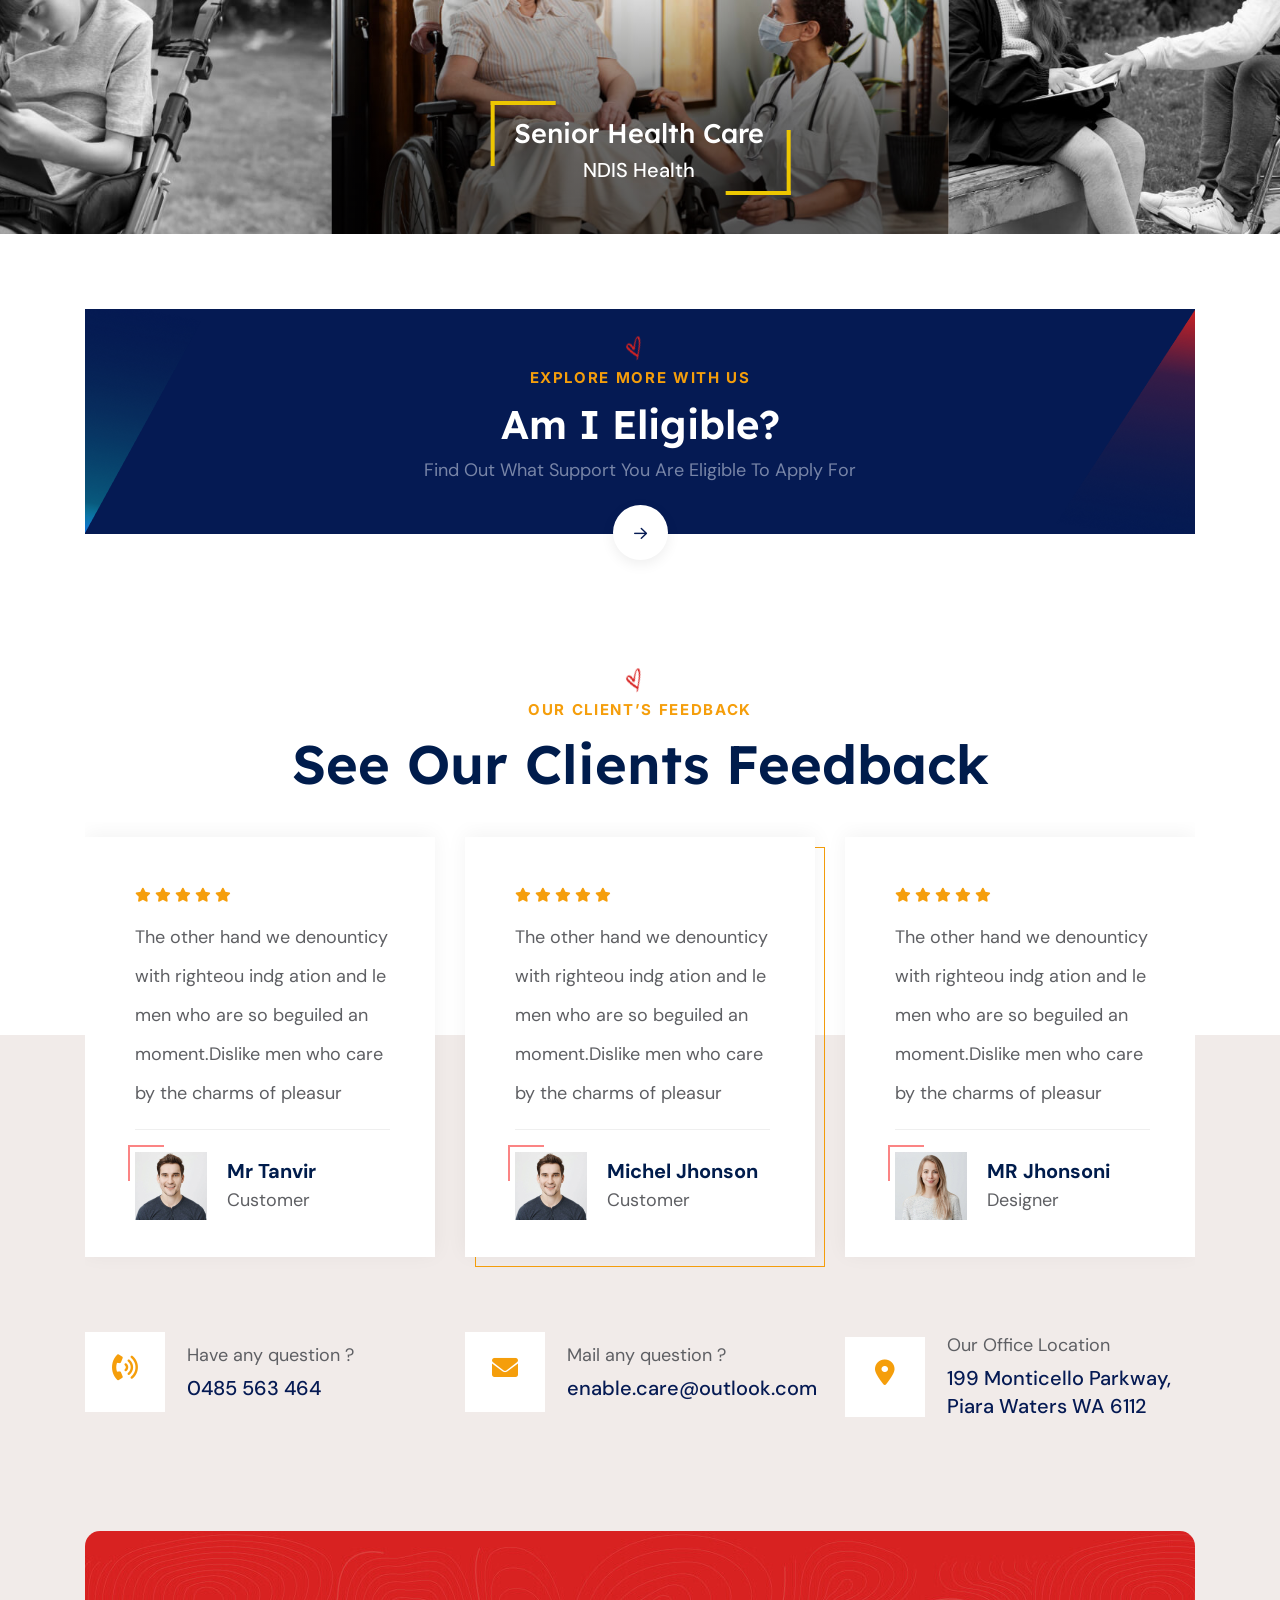
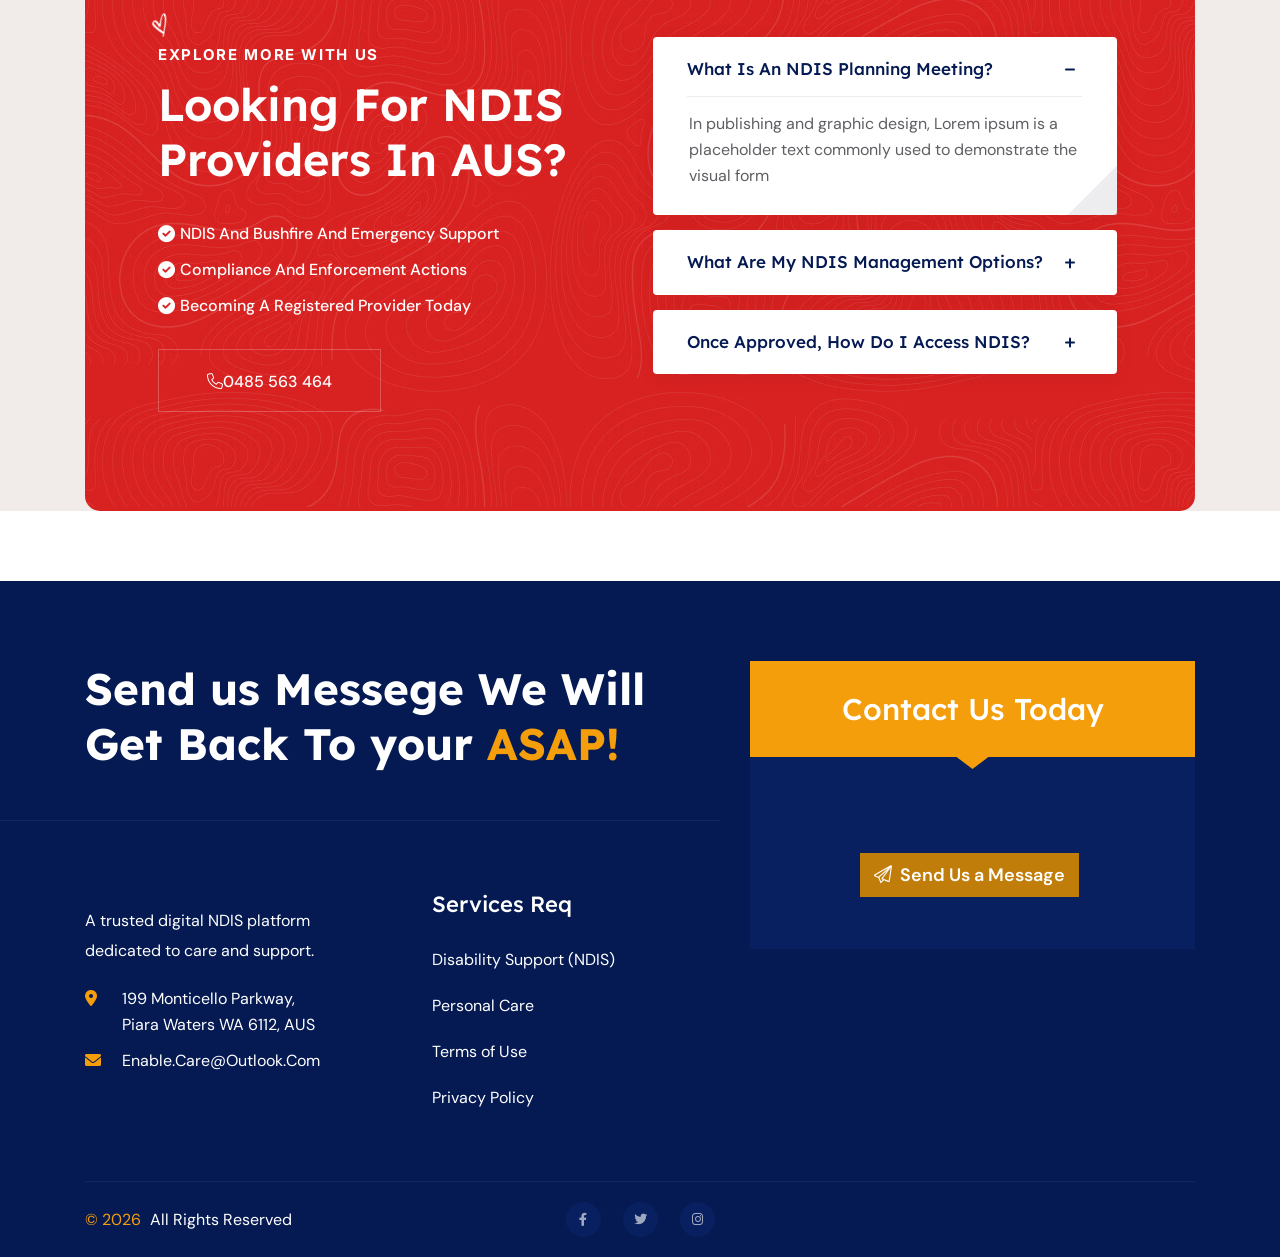
==== commit 4a5cc16f: "Fix background image URLs in slider items" ====
--- a/index.html
+++ b/index.html
@@ -201,7 +201,7 @@
             <div class="tp-slider-active">
                <div class="swiper-wrapper">
                   <div class="swiper-slide tp-slider-item">
-                     <div class="tp-slider-bg" style="background-image: url('assets/img/slider/slider-bg-1.jpg');"></div>
+                     <div class="tp-slider-bg" style="background-image: url('assets/img/slider-bg-1.jpg');"></div>
                      <div class="container">
                         <div class="row">
                            <div class="col-xxl-7 col-xl-9">
@@ -225,7 +225,7 @@
                      </div>
                   </div>
                   <div class="swiper-slide tp-slider-item">
-                     <div class="tp-slider-bg" style="background-image: url('assets/img/slider/slider-bg-2.jpg');"></div>
+                     <div class="tp-slider-bg" style="background-image: url('assets/img/slider-bg-2.jpg');"></div>
                      <div class="container">
                         <div class="row">
                            <div class="col-xxl-7 col-xl-9">
@@ -249,7 +249,7 @@
                      </div>
                   </div>
                   <div class="swiper-slide tp-slider-item">
-                     <div class="tp-slider-bg" style="background-image: url('assets/img/slider/slider-bg-3.jpg');"></div>
+                     <div class="tp-slider-bg" style="background-image: url('assets/img/slider-bg-3.jpg');"></div>
                      <div class="container">
                         <div class="row">
                            <div class="col-xxl-7 col-xl-9">
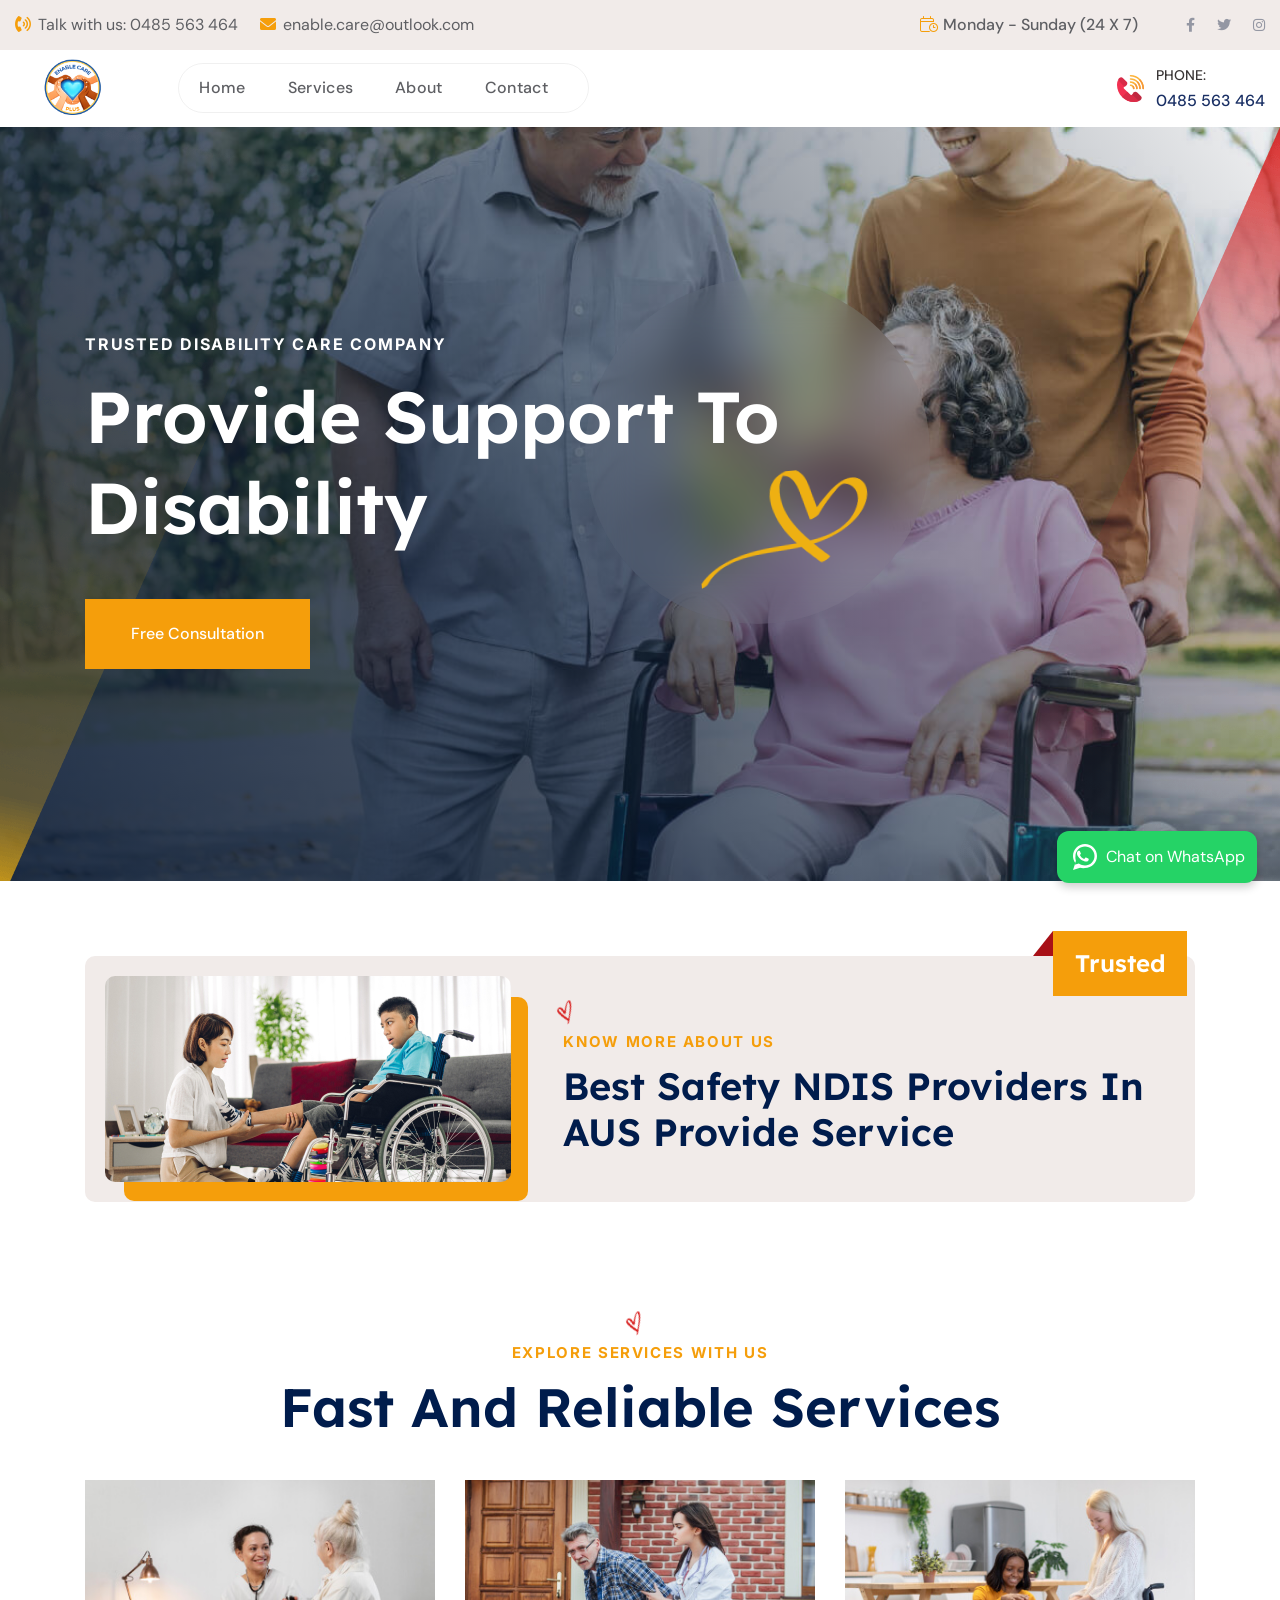
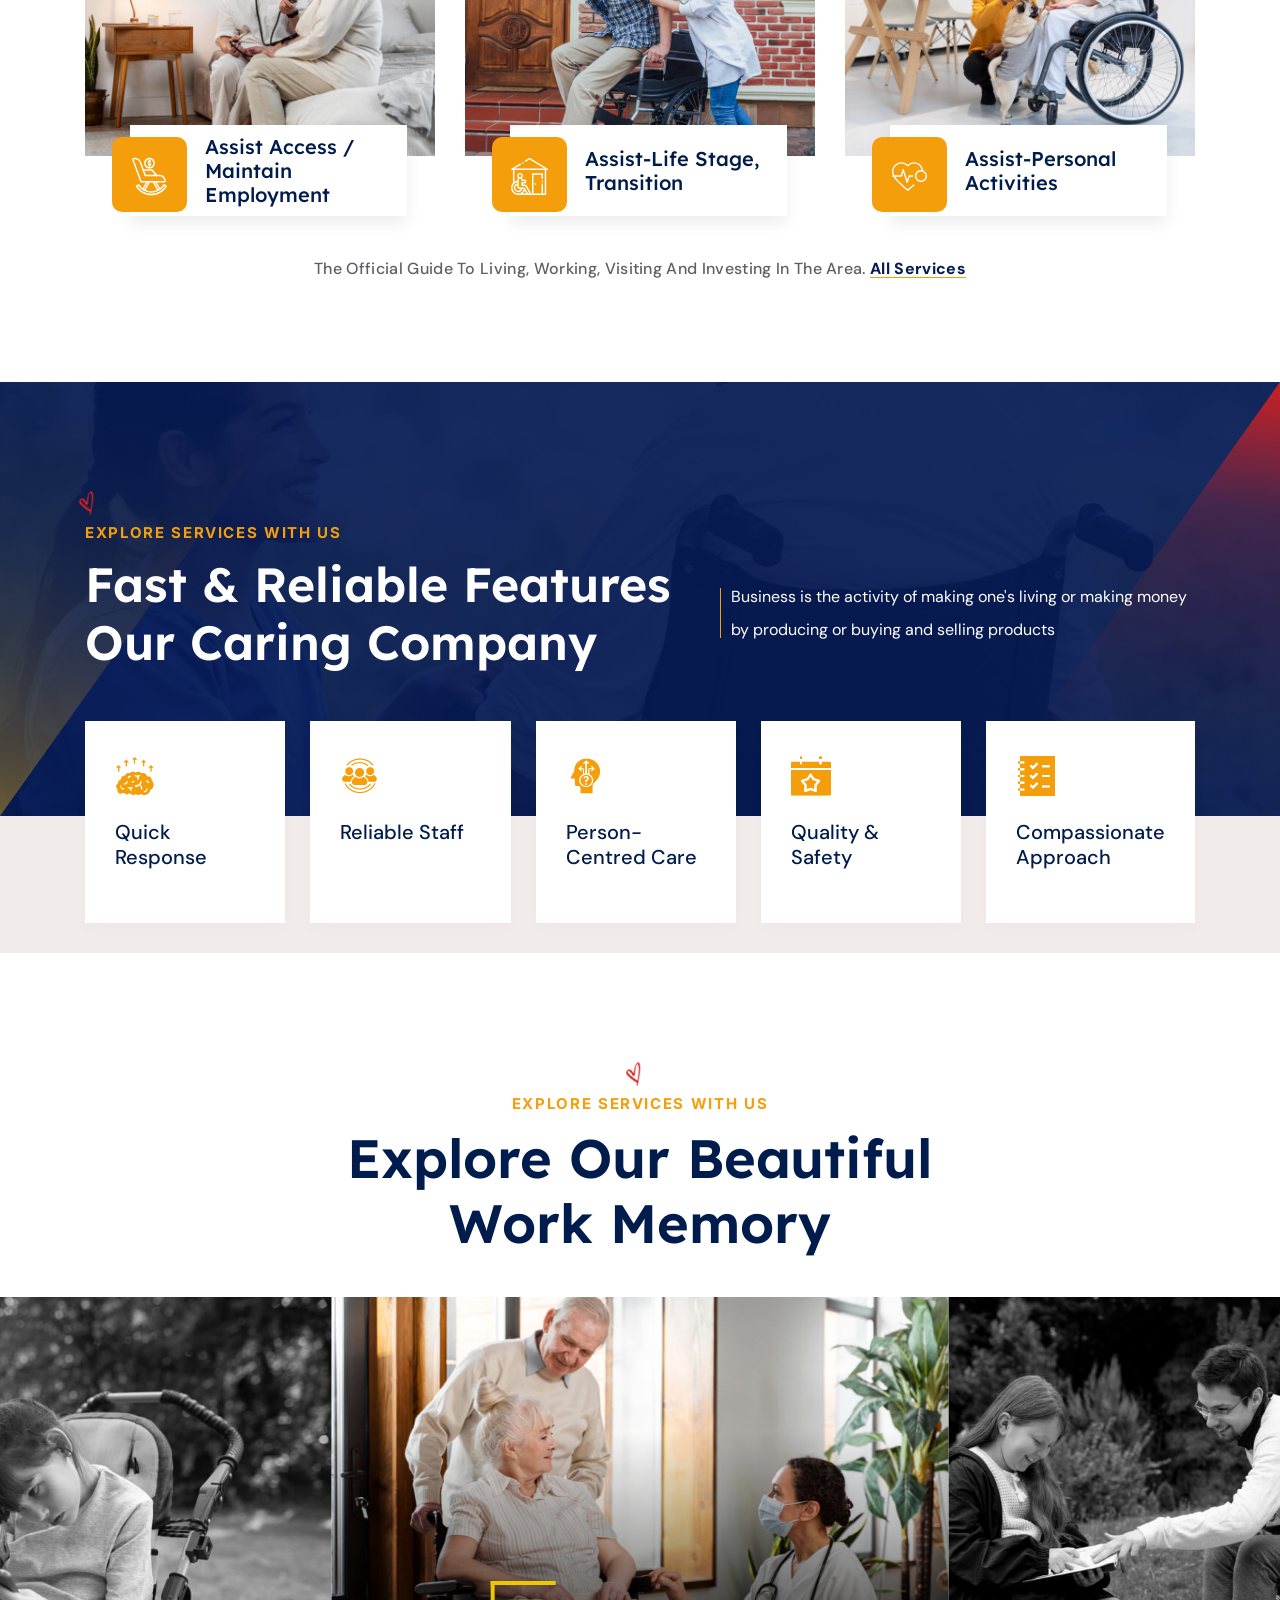
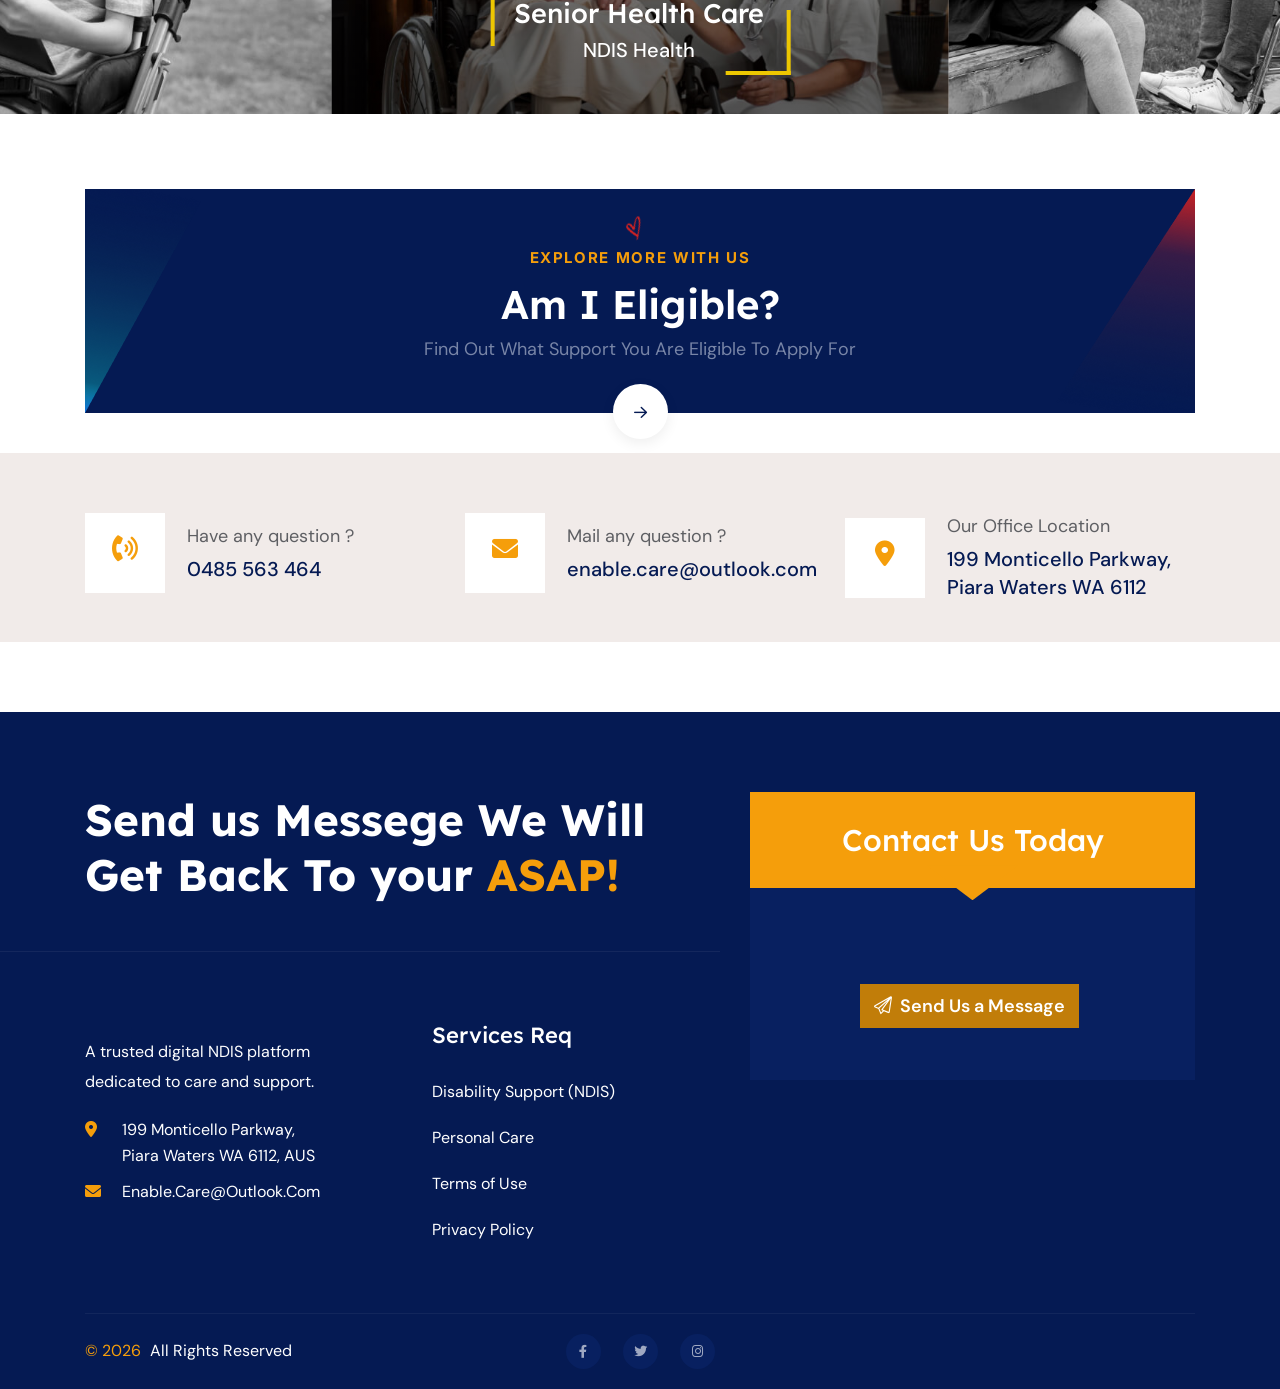
==== commit 06ebbaa5: "Comment out sections in index.html Commented out several sections of HTML for future reference." ====
--- a/index.html
+++ b/index.html
@@ -9,7 +9,7 @@
    <meta name="viewport" content="width=device-width, initial-scale=1">
 
    <!-- Place favicon.ico in the root directory -->
-   <link rel="shortcut icon" type="image/x-icon" href="images/logo-refin.png">
+   <link rel="shortcut icon" type="image/x-icon" href="images/logo-refin.png" sizes="48*48">
 
    <!-- CSS here -->
    <link rel="stylesheet" href="css/bootstrap.min.css">
@@ -165,20 +165,13 @@
             </button>
          </div>
          <div class="offcanvas__content">
-            <div class="offcanvas__top mb-70 d-flex justify-content-between align-items-center">
-               <div class="offcanvas__logo logo">
-                  <a href="index.html">
-                     <img src="images/logo-refin.png" alt="logo">
-                  </a>
-               </div>
-            </div>
             <div class="tp-main-menu-mobile"></div>
             <div class="offcanvas__btn">
                <a href="contact.html" class="tp-btn">Getting Started <i class="fa-regular fa-chevron-right"></i></a>
             </div>
             <div class="side-info-contact">
                <span>we are here</span>
-               <p>1489 Langley Ave <br> Grand Forks Afb, North.</p>
+               <p>199 Monticello Parkway, <br> Piara Waters WA 6112, AUS</p>
             </div>
             <div class="side-info-social">
                <a href="https://www.facebook.com/share/1Cgq3Nra92/?mibextid=wwXIfr" target="_blank"><i
@@ -512,7 +505,7 @@
       <!-- services-area-end -->
 
       <!-- about-area-start -->
-      <section class="about-area theme-bg-2 pt-105 pb-85" id="about-section">
+      <!-- <section class="about-area theme-bg-2 pt-105 pb-85" id="about-section">
          <div class="container">
             <div class="row">
                <div class="col-xl-5 col-lg-6">
@@ -520,14 +513,7 @@
                      <div class="tp-about-thumb">
                         <img src="images/about-thumb-1.jpg" alt="">
                      </div>
-                     <!-- <div class="tp-about-since text-center">
-                           <span>Supporting You</span>
-                           <p>NDIS Support Approach</p>
-                        </div> -->
                      <div class="tp-about-counter tp-intro-child">
-                        <!-- <h5 class="tp-intro-child-count">
-                              <span data-purecounter-duration="1" data-purecounter-end="20" class="purecounter"></span>K+
-                           </h5> -->
                         <p>NDIS <br> Support Services</p>
                      </div>
                      <div class="tp-about-approch">
@@ -569,11 +555,11 @@
                </div>
             </div>
          </div>
-      </section>
+      </section> -->
       <!-- about-area-end -->
 
       <!-- process-area-start -->
-      <section class="tp-process-area tp-process-relative pt-110 pb-60">
+      <!-- <section class="tp-process-area tp-process-relative pt-110 pb-60">
          <div class="tp-process-bg" data-background="assets/img/bg/process-bg-1.jpg"></div>
          <div class="container">
             <div class="row">
@@ -655,7 +641,7 @@
                </div>
             </div>
          </div>
-      </section>
+      </section> -->
       <!-- process-area-end -->
 
       <!-- project-area-start -->
@@ -777,7 +763,7 @@
       <!-- eligible-area-end -->
 
       <!-- testimonial-area-start -->
-      <section class="testimonial-area tp-testimonial-bg pt-95">
+      <!-- <section class="testimonial-area tp-testimonial-bg pt-95">
          <div class="container">
             <div class="row">
                <div class="col-lg-12">
@@ -872,7 +858,7 @@
                </div>
             </div>
          </div>
-      </section>
+      </section> -->
       <!-- testimonial-area-end -->
 
       <!-- contact-area-start -->
@@ -921,7 +907,7 @@
       <!-- contact-area-end -->
 
       <!-- faq-area-start -->
-      <section class="faq-area theme-bg-2 pt-70">
+      <!-- <section class="faq-area theme-bg-2 pt-70">
          <div class="container">
             <div class="tp-faq-bg" data-background="assets/img/bg/faq-bg-1.jpg">
                <div class="row align-items-center">
@@ -1001,7 +987,7 @@
                </div>
             </div>
          </div>
-      </section>
+      </section> -->
       <!-- faq-area-end -->
 
       <!-- map-area-start -->
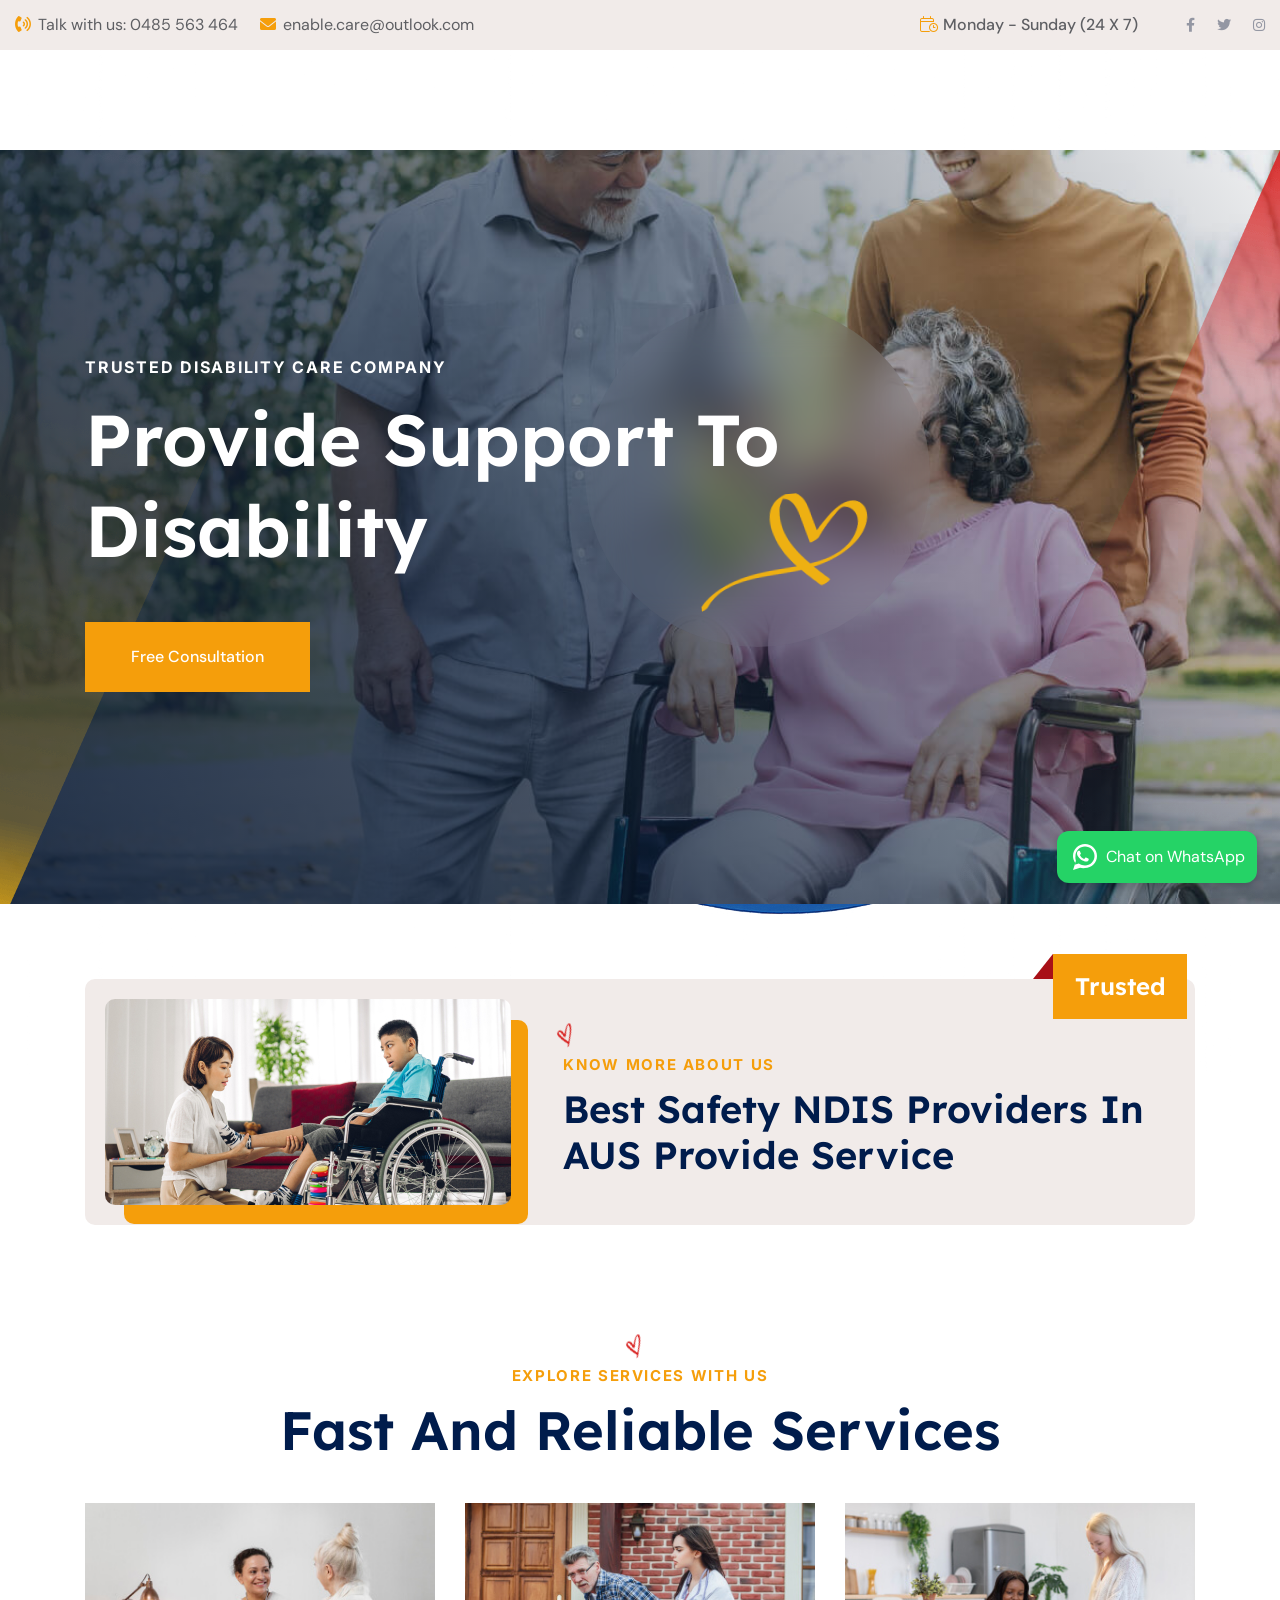
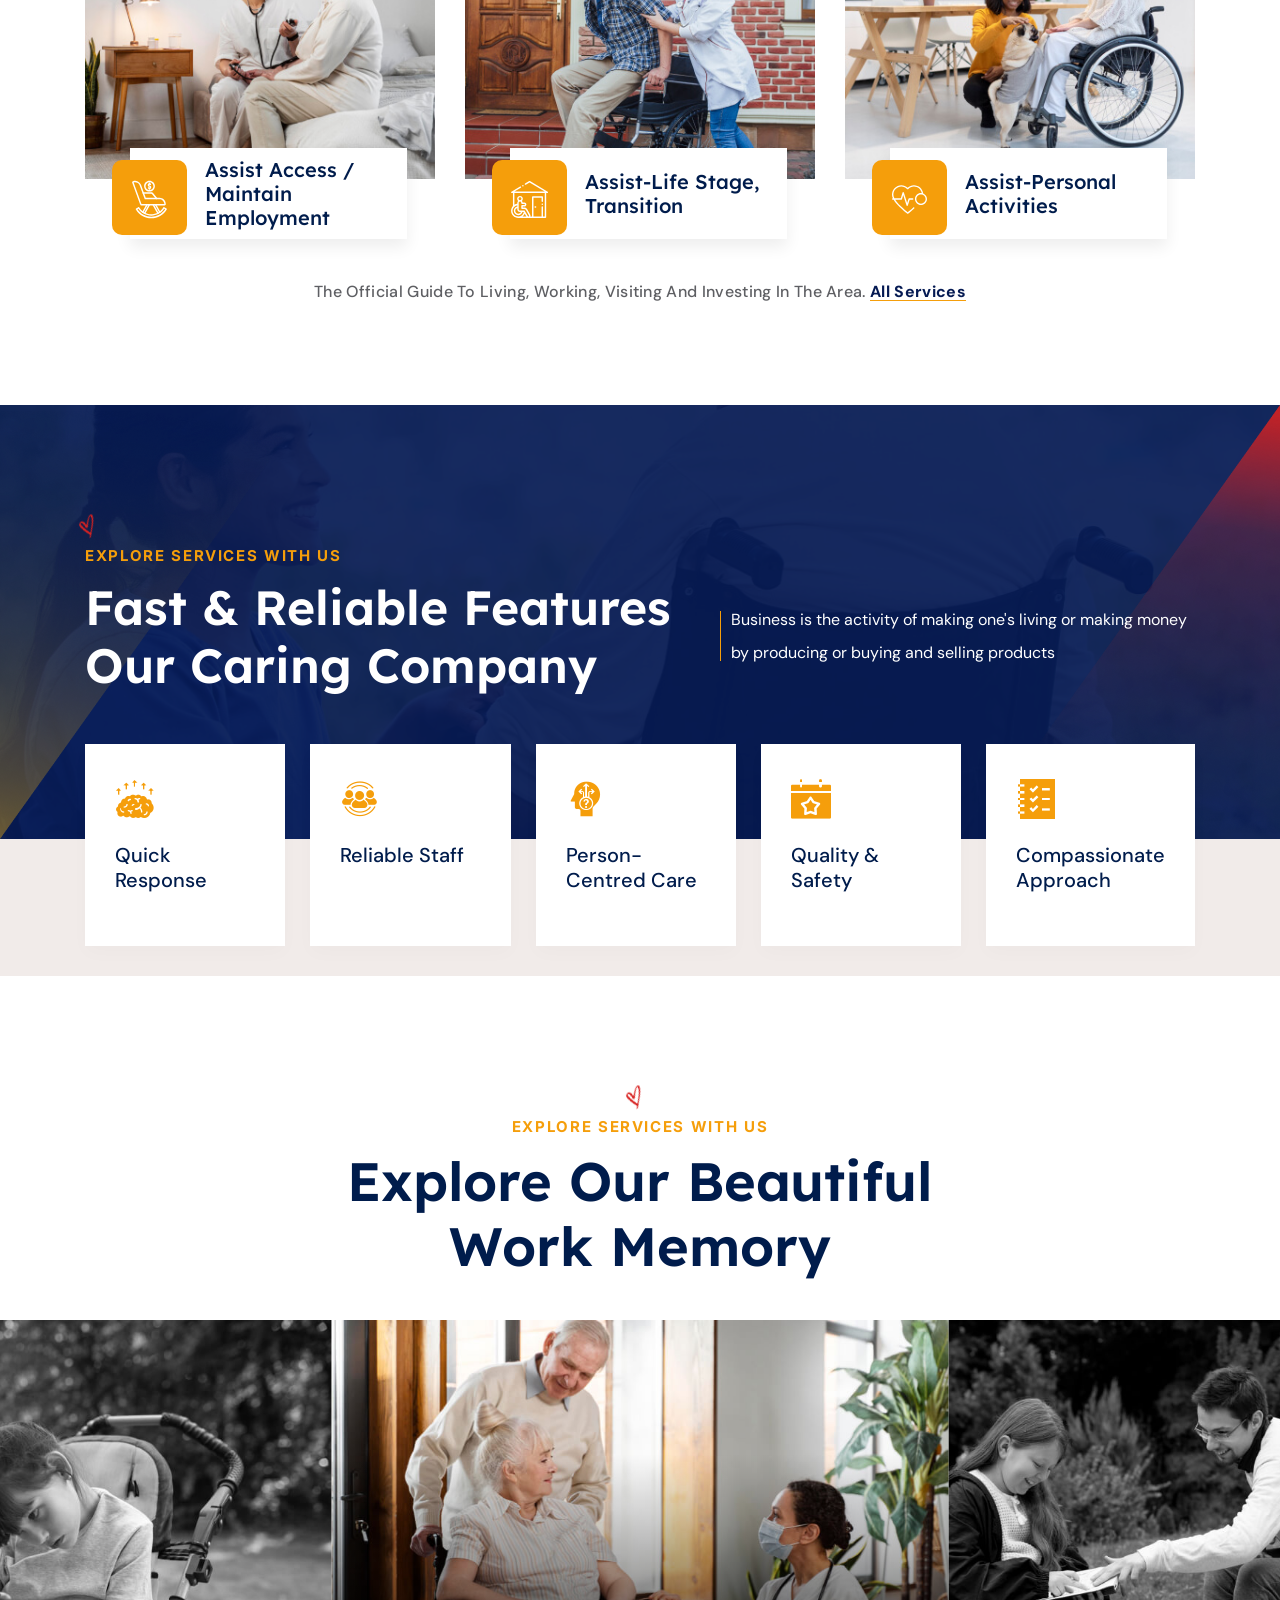
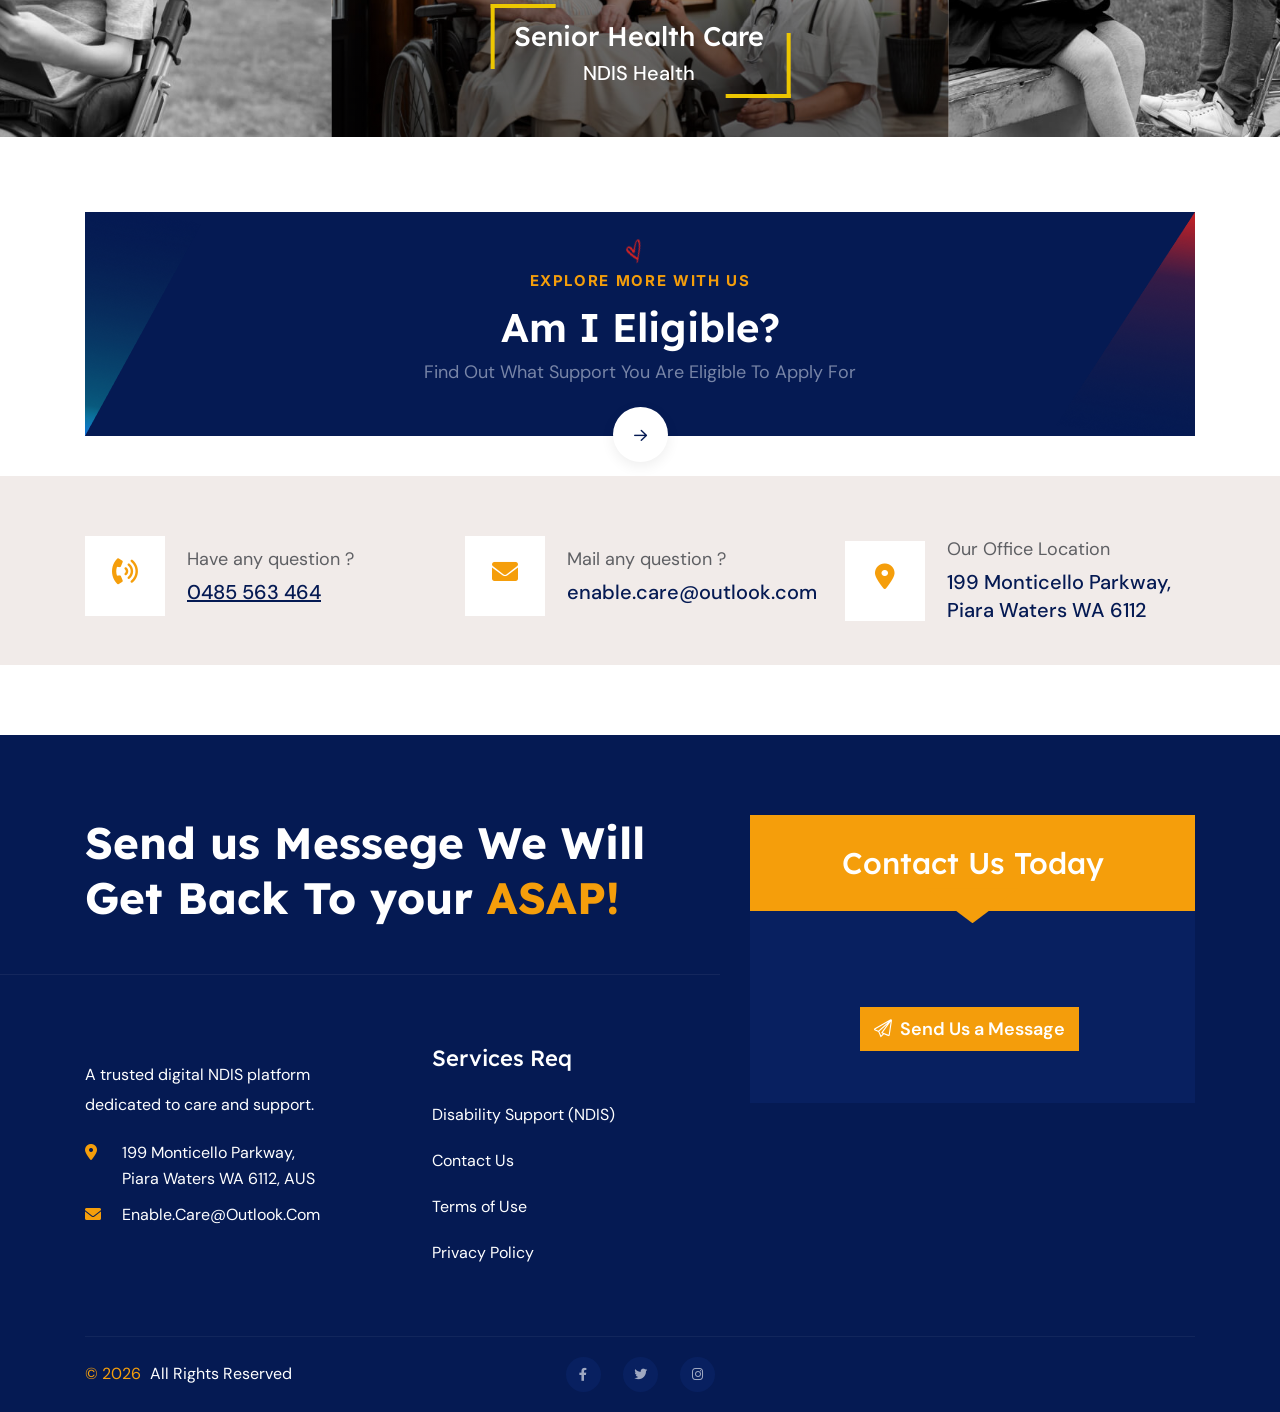
==== commit c225843b: "Enhance image alt text and header styling Updated alt attributes for images to improve accessibility" ====
--- a/index.html
+++ b/index.html
@@ -39,7 +39,7 @@
                         <circle stroke="red" cx="190" cy="190" r="180" stroke-width="6" stroke-linecap="round"></circle>
                      </svg>
                   </div>
-                  <img src="images/logo-refin.png" alt="" width="170px">
+                  <img src="images/logo-refin.png" alt="Enable Care Plus">
                </div>
                <p class="tp-preloader-subtitle">Loading...</p>
             </div>
@@ -96,14 +96,14 @@
                </div>
             </div>
          </div>
-         <div id="header-sticky" class="tp-header-bottom white-bg tp-header-height">
+         <div id="header-sticky" class="tp-header-bottom white-bg tp-header-height" style="height: 100px !important;">
             <div class="container container-large">
                <div class="tp-header-box">
                   <div class="row align-items-center">
                      <div class="col-xl-2 col-lg-4 col-md-3 col-8">
                         <div class="logo">
                            <a href="#home">
-                              <img data-width="115" src="images/logo-refin.png" alt="">
+                              <img src="images/logo-refin.png" alt="Enable Care Plus">
                            </a>
                         </div>
                      </div>
@@ -129,7 +129,7 @@
                               <div class="tp-header-right d-flex align-items-center justify-content-end">
                                  <div class="tp-header-call d-flex align-items-center">
                                     <div class="tp-header-call-icon">
-                                       <span><img src="images/phone-2.svg" alt=""></span>
+                                       <span><img src="images/phone-2.svg" alt="Phone Icon"></span>
                                     </div>
                                     <div class="tp-header-call-content">
                                        <span>Phone:</span>
@@ -206,7 +206,7 @@
                                  </div>
                                  <div class="tp-slider-shape-blur"></div>
                                  <div class="tp-slider-shape-3">
-                                    <img src="images/slider-1-shape-1.png" alt="">
+                                    <img src="images/slider-1-shape-1.png" alt="Shape">
                                  </div>
                               </div>
                            </div>
@@ -230,7 +230,7 @@
                                  </div>
                                  <div class="tp-slider-shape-blur"></div>
                                  <div class="tp-slider-shape-3">
-                                    <img src="images/slider-1-shape-1.png" alt="">
+                                    <img src="images/slider-1-shape-1.png" alt="heart shape">
                                  </div>
                               </div>
                            </div>
@@ -254,7 +254,7 @@
                                  </div>
                                  <div class="tp-slider-shape-blur"></div>
                                  <div class="tp-slider-shape-3">
-                                    <img src="images/slider-1-shape-1.png" alt="">
+                                    <img src="images/slider-1-shape-1.png" alt="Heart Shape">
                                  </div>
                               </div>
                            </div>
@@ -285,7 +285,7 @@
                   <div class="col-lg-7">
                      <div class="tp-intro-wrap">
                         <div class="tp-section fs-38">
-                           <span><img src="images/section-shape-1.svg" alt=""></span>
+                           <span><img src="images/section-shape-1.svg" alt="heart animate"></span>
                            <h5 class="tp-section-subtitle">Know More about us</h5>
                            <h3 class="tp-section-title">Best Safety NDIS Providers in AUS provide service</h3>
                         </div>
@@ -309,7 +309,7 @@
             <div class="row">
                <div class="col-lg-12">
                   <div class="tp-section text-center mb-40">
-                     <span><img src="images/section-shape-1.svg" alt=""></span>
+                     <span><img src="images/section-shape-1.svg" alt="heart animate"></span>
                      <h5 class="tp-section-subtitle">explore services with us</h5>
                      <h3 class="tp-section-title">Fast and reliable services</h3>
                   </div>
@@ -319,7 +319,7 @@
                <div class="col-lg-4 col-md-6">
                   <div class="tp-services-item mb-40">
                      <div class="tp-services-thumb">
-                        <img src="images/services-thumb-1.jpg" alt="">
+                        <img src="images/services-thumb-1.jpg" alt="Service Thumb">
                      </div>
                      <div class="tp-services-info-hover d-flex">
                         <div class="tp-services-icon">
@@ -345,7 +345,7 @@
                <div class="col-lg-4 col-md-6">
                   <div class="tp-services-item mb-40">
                      <div class="tp-services-thumb">
-                        <img src="images/services-thumb-2.jpg" alt="">
+                        <img src="images/services-thumb-2.jpg" alt="Service Thumb">
                      </div>
                      <div class="tp-services-info d-flex align-items-center">
                         <div class="tp-services-icon">
@@ -371,7 +371,7 @@
                <div class="col-lg-4 col-md-6">
                   <div class="tp-services-item mb-40">
                      <div class="tp-services-thumb">
-                        <img src="images/services-thumb-3.jpg" alt="">
+                        <img src="images/services-thumb-3.jpg" alt="Service Thumb">
                      </div>
                      <div class="tp-services-info d-flex align-items-center">
                         <div class="tp-services-icon">
@@ -412,7 +412,7 @@
             <div class="row align-items-center">
                <div class="col-lg-7">
                   <div class="tp-section fs-48">
-                     <span><img src="images/section-shape-1.svg" alt=""></span>
+                     <span><img src="images/section-shape-1.svg" alt="animated heart"></span>
                      <h5 class="tp-section-subtitle">explore services with us</h5>
                      <h3 class="tp-section-title">Fast & reliable Features Our Caring Company</h3>
                   </div>
@@ -650,7 +650,7 @@
             <div class="row">
                <div class="col-lg-12">
                   <div class="tp-section text-center mb-40">
-                     <span><img src="images/section-shape-1.svg" alt=""></span>
+                     <span><img src="images/section-shape-1.svg" alt="shape"></span>
                      <h5 class="tp-section-subtitle">explore services with us</h5>
                      <h3 class="tp-section-title">Explore Our Beautiful <br>
                         Work Memory</h3>
@@ -667,14 +667,14 @@
                            <div class="swiper-slide">
                               <div class="tp-project-item">
                                  <div class="tp-project-thumb">
-                                    <img src="images/project-thumb-1.jpg" alt="">
+                                    <img src="images/project-thumb-1.jpg" alt="Senior Health Care">
                                  </div>
                                  <div class="tp-project-details">
                                     <a href="project-details.html">View Project</a>
                                  </div>
                                  <div class="tp-project-content text-center">
                                     <div class="tp-project-title-line">
-                                       <h4 class="tp-project-title"><a href="project-details.html">Senior Health
+                                       <h4 class="tp-project-title"><a href="#">Senior Health
                                              Care</a></h4>
                                     </div>
                                     <span>NDIS Health</span>
@@ -684,34 +684,32 @@
                            <div class="swiper-slide">
                               <div class="tp-project-item">
                                  <div class="tp-project-thumb">
-                                    <img src="images/project-thumb-2.jpg" alt="">
+                                    <img src="images/project-thumb-2.jpg" alt="Disability Support Services">
                                  </div>
                                  <div class="tp-project-details">
                                     <a href="project-details.html">View Project</a>
                                  </div>
                                  <div class="tp-project-content text-center">
                                     <div class="tp-project-title-line">
-                                       <h4 class="tp-project-title"><a href="project-details.html">Senior Health Care
-                                             Respon</a></h4>
+                                       <h4 class="tp-project-title"><a href="#">Disability Support Services </a></h4>
                                     </div>
-                                    <span>NDIS Health</span>
+                                    <span>NDIS Support</span>
                                  </div>
                               </div>
                            </div>
                            <div class="swiper-slide">
                               <div class="tp-project-item">
                                  <div class="tp-project-thumb">
-                                    <img src="images/project-thumb-3.jpg" alt="">
+                                    <img src="images/project-thumb-3.jpg" alt="In-Home Care & Assistance">
                                  </div>
                                  <div class="tp-project-details">
                                     <a href="project-details.html">View Project</a>
                                  </div>
                                  <div class="tp-project-content text-center">
                                     <div class="tp-project-title-line">
-                                       <h4 class="tp-project-title"><a href="project-details.html">Senior Health
-                                             Care</a></h4>
+                                       <h4 class="tp-project-title"><a href="#">In-Home Care & Assistance</a></h4>
                                     </div>
-                                    <span>NDIS Health</span>
+                                    <span>NDIS Support</span>
                                  </div>
                               </div>
                            </div>
@@ -719,10 +717,10 @@
                      </div>
                      <div class="tp-project-shape">
                         <div class="tp-project-shape-1">
-                           <img src="images/project-1-shape-1.png" alt="">
+                           <img src="images/project-1-shape-1.png" alt="shape">
                         </div>
                         <div class="tp-project-shape-2">
-                           <img src="images/project-1-shape-2.png" alt="">
+                           <img src="images/project-1-shape-2.png" alt="shape">
                         </div>
                      </div>
                   </div>
@@ -749,10 +747,10 @@
                      </div>
                      <div class="tp-eligible-shape">
                         <div class="tp-eligible-shape-1">
-                           <img src="images/eligiable-shape-1.png" alt="">
+                           <img src="images/eligiable-shape-1.png" alt="shape">
                         </div>
                         <div class="tp-eligible-shape-2">
-                           <img src="images/eligiable-shape-2.png" alt="">
+                           <img src="images/eligiable-shape-2.png" alt="shape">
                         </div>
                      </div>
                   </div>
@@ -872,7 +870,7 @@
                      </div>
                      <div class="tp-contact-info-content">
                         <span>Have any question ?</span>
-                        <a href="tel:+61485563464">0485 563 464</a>
+                        <a href="tel:+61485563464" style="text-decoration: underline;">0485 563 464</a>
                      </div>
                   </div>
                </div>
@@ -892,7 +890,7 @@
                      <div class="tp-contact-info-icon">
                         <i class="fa-solid fa-location-dot"></i>
                      </div>
-                     <div class="tp-contact-info-content">
+                     <div class="tp-contact-info-content"> 
                         <span>Our Office Location</span>
                         <a href="https://www.google.com/maps/search/?api=1&query=199+Monticello+Parkway+Piara+Waters+WA+6112"
                            target="_blank">
@@ -1040,7 +1038,7 @@
                                  <div class="tp-footer-widget-link">
                                     <ul>
                                        <li><a href="service-details.html">Disability Support (NDIS)</a></li>
-                                       <li><a href="service-details.html">Personal Care</a>
+                                       <li><a href="contact.html">Contact Us</a>
                                        </li>
                                        <li> <a href="terms.html">Terms of Use</a>
                                        </li>
@@ -1095,8 +1093,7 @@
                   <div class="row align-items-center">
                      <div class="col-lg-4 col-md-4">
                         <div class="tp-footer-copyright text-center text-md-start">
-                           <p><span>© 2026</span><a target="_blank"
-                                 href="https://themeforest.net/user/hixstudio/portfolio"></a> All Rights Reserved </p>
+                           <p><span>© 2026</span><a target="_blank" href="#"></a> All Rights Reserved </p>
                         </div>
                      </div>
                      <div class="col-lg-4 col-md-4">
--- a/css/main.css
+++ b/css/main.css
@@ -5215,6 +5215,7 @@
   border-bottom: 1px solid rgba(0, 0, 0, 0.1);
 }
 .tp-main-menu-mobile ul li.has-dropdown > a .dropdown-toggle-btn {
+	display:none;
   position: absolute;
   right: 0;
   top: 50%;
@@ -11443,7 +11444,7 @@
     width: 100%;
 }
 .tp-getin-form .send-enquiry {
-  background: #c17d09;
+  background: #f49d0b;
     padding: 10px 14px;
     color: #ffffff;
     font-size: 18px;
